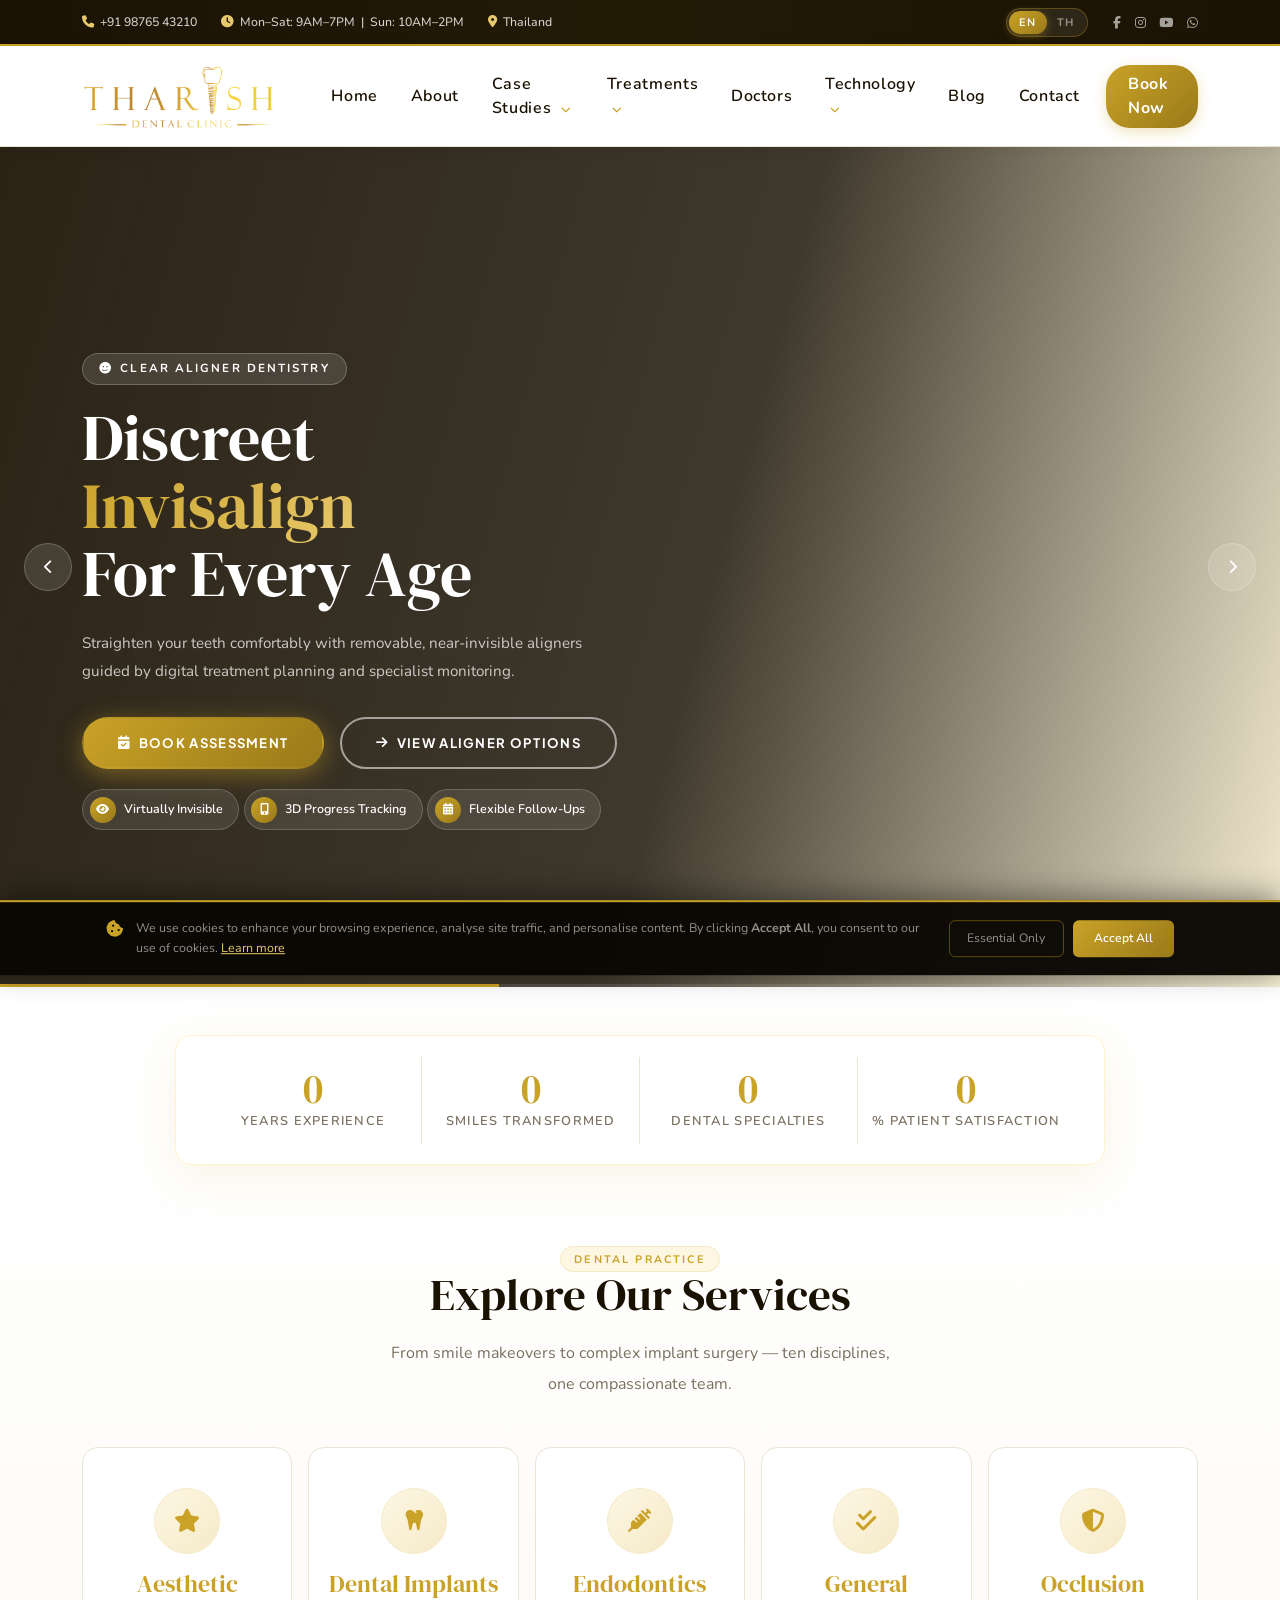
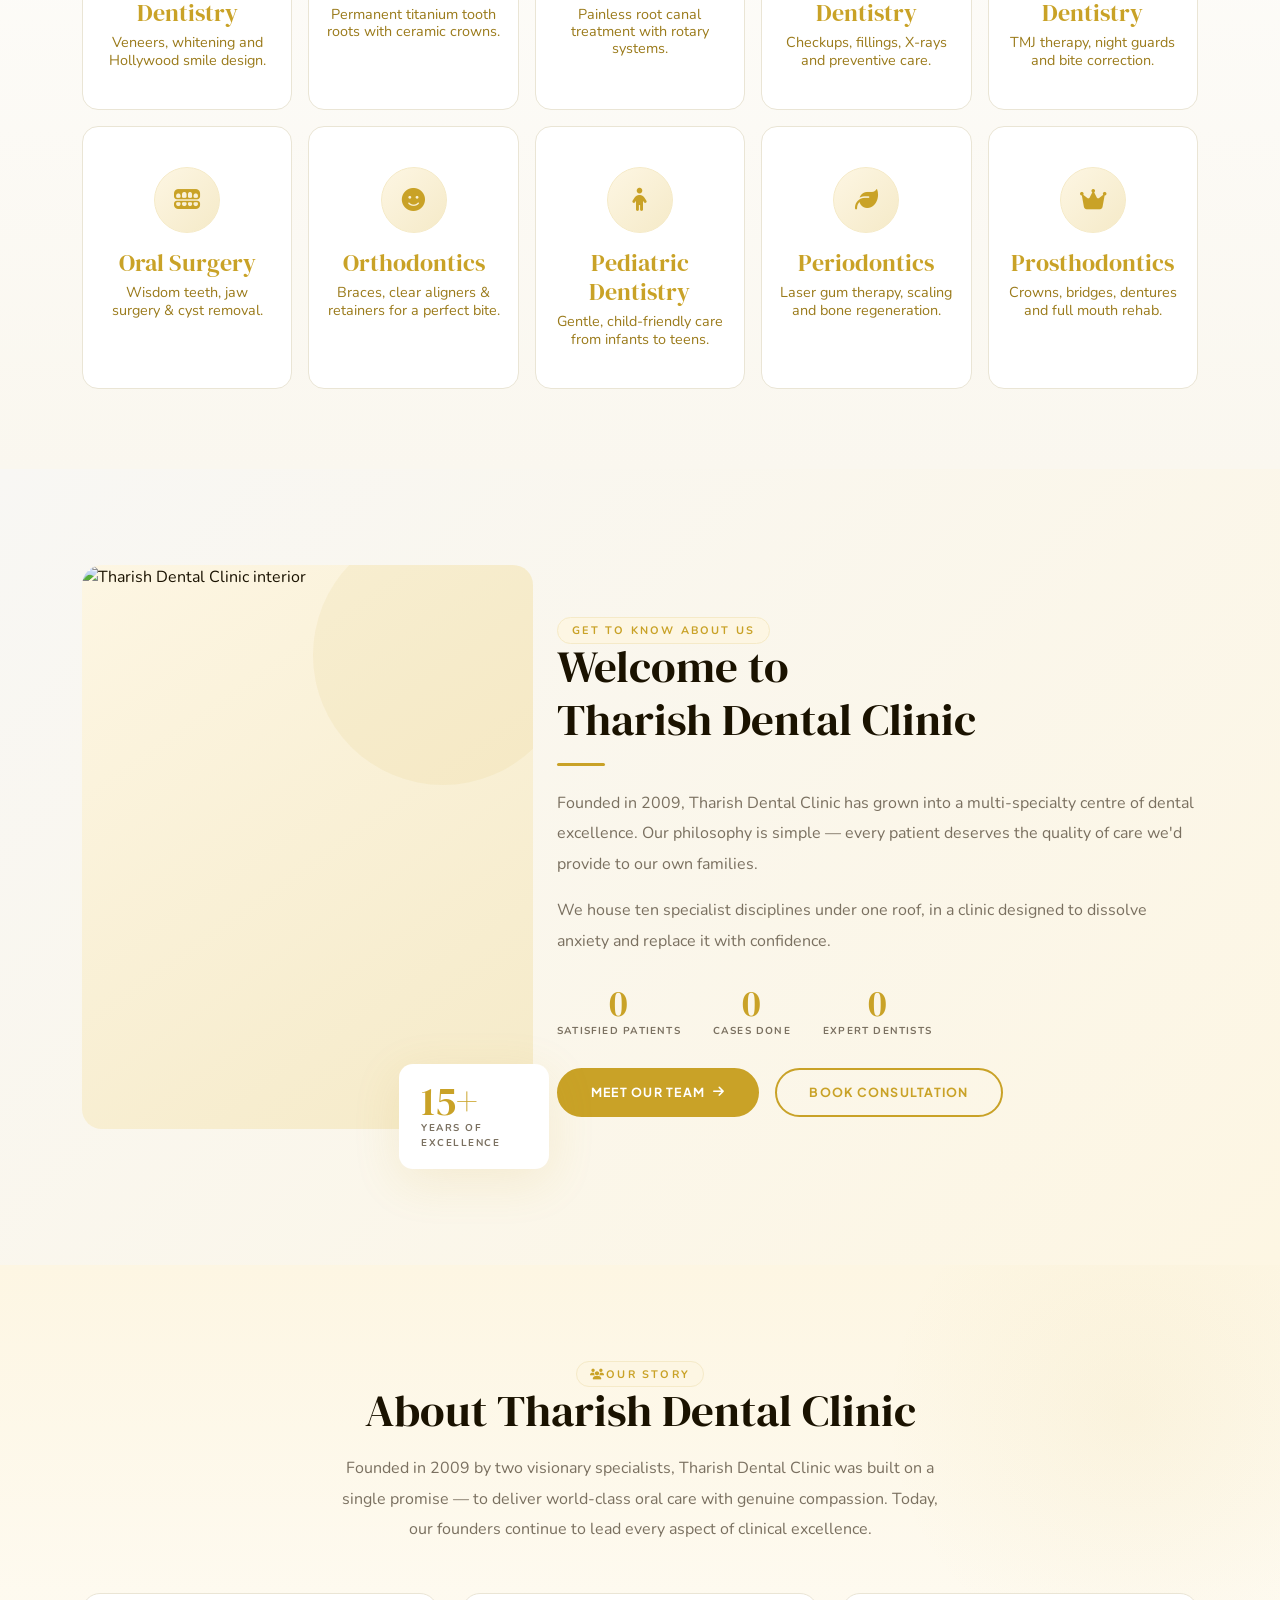
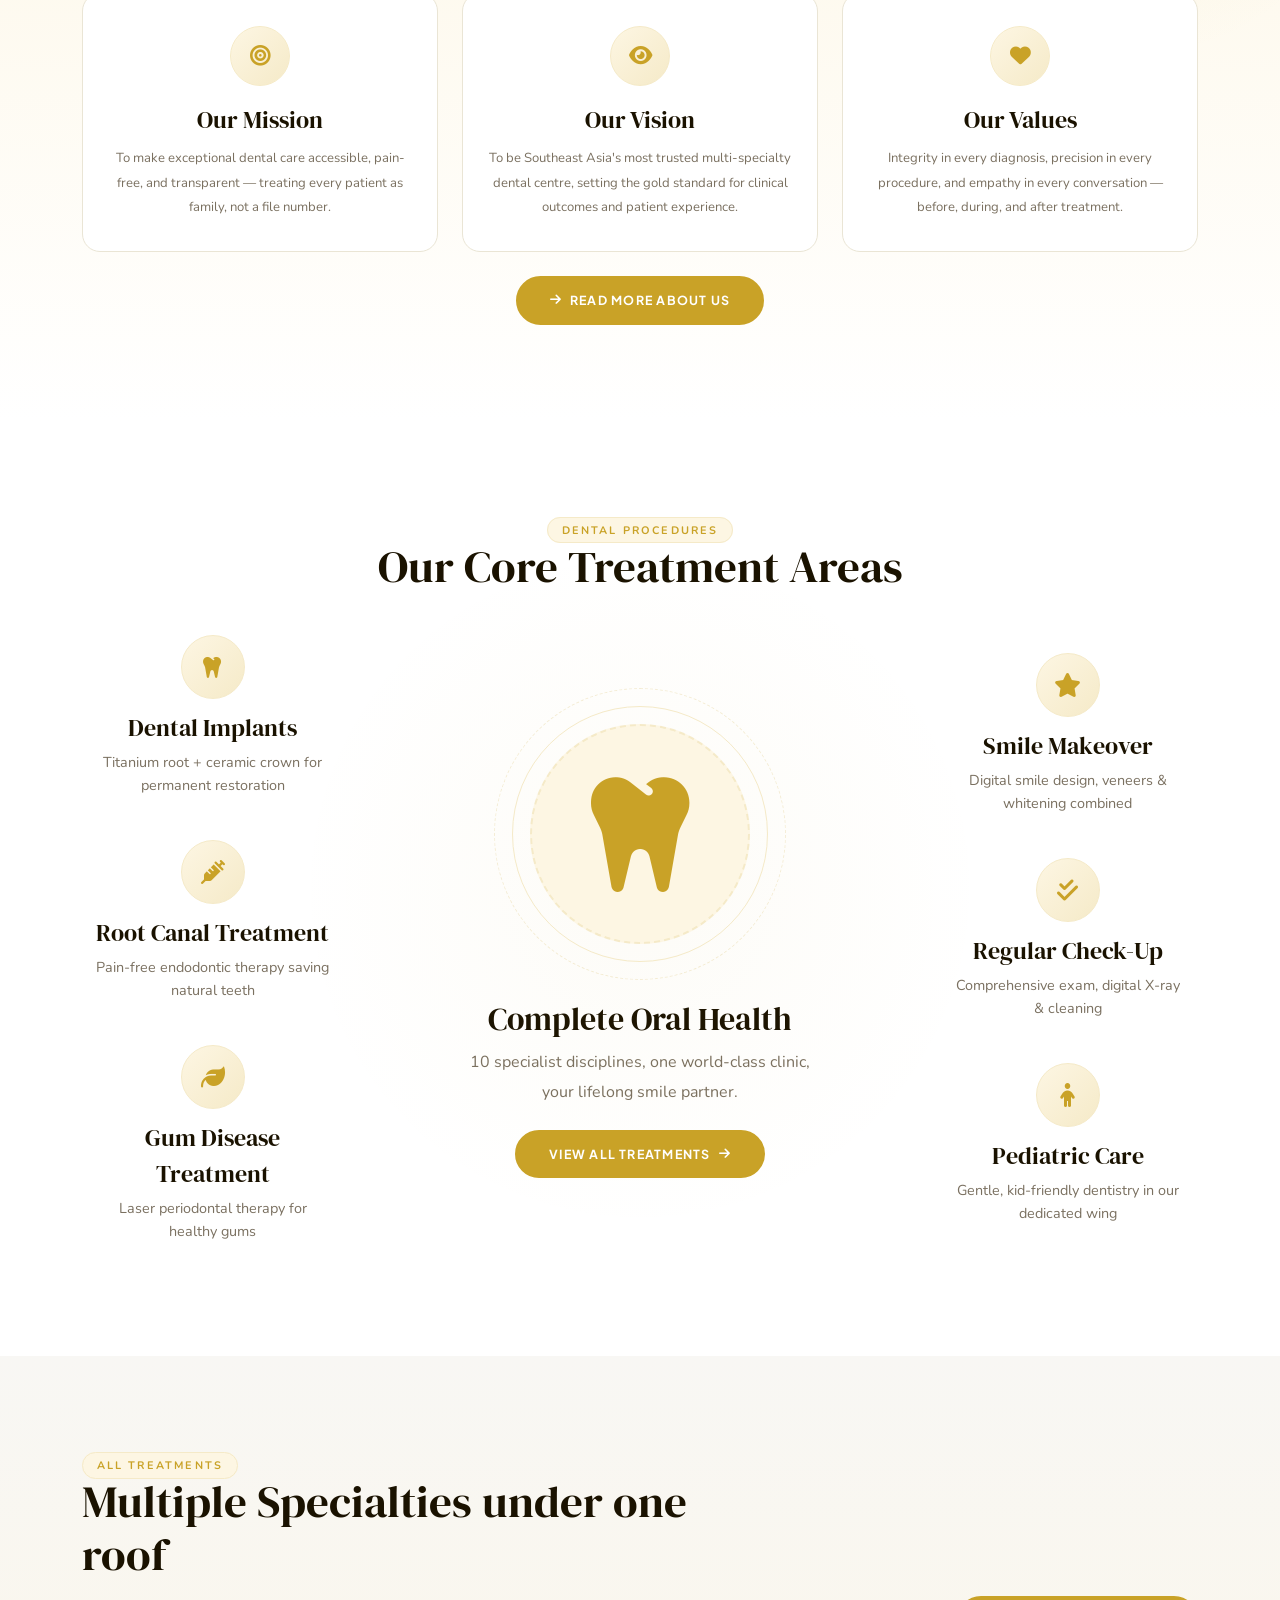
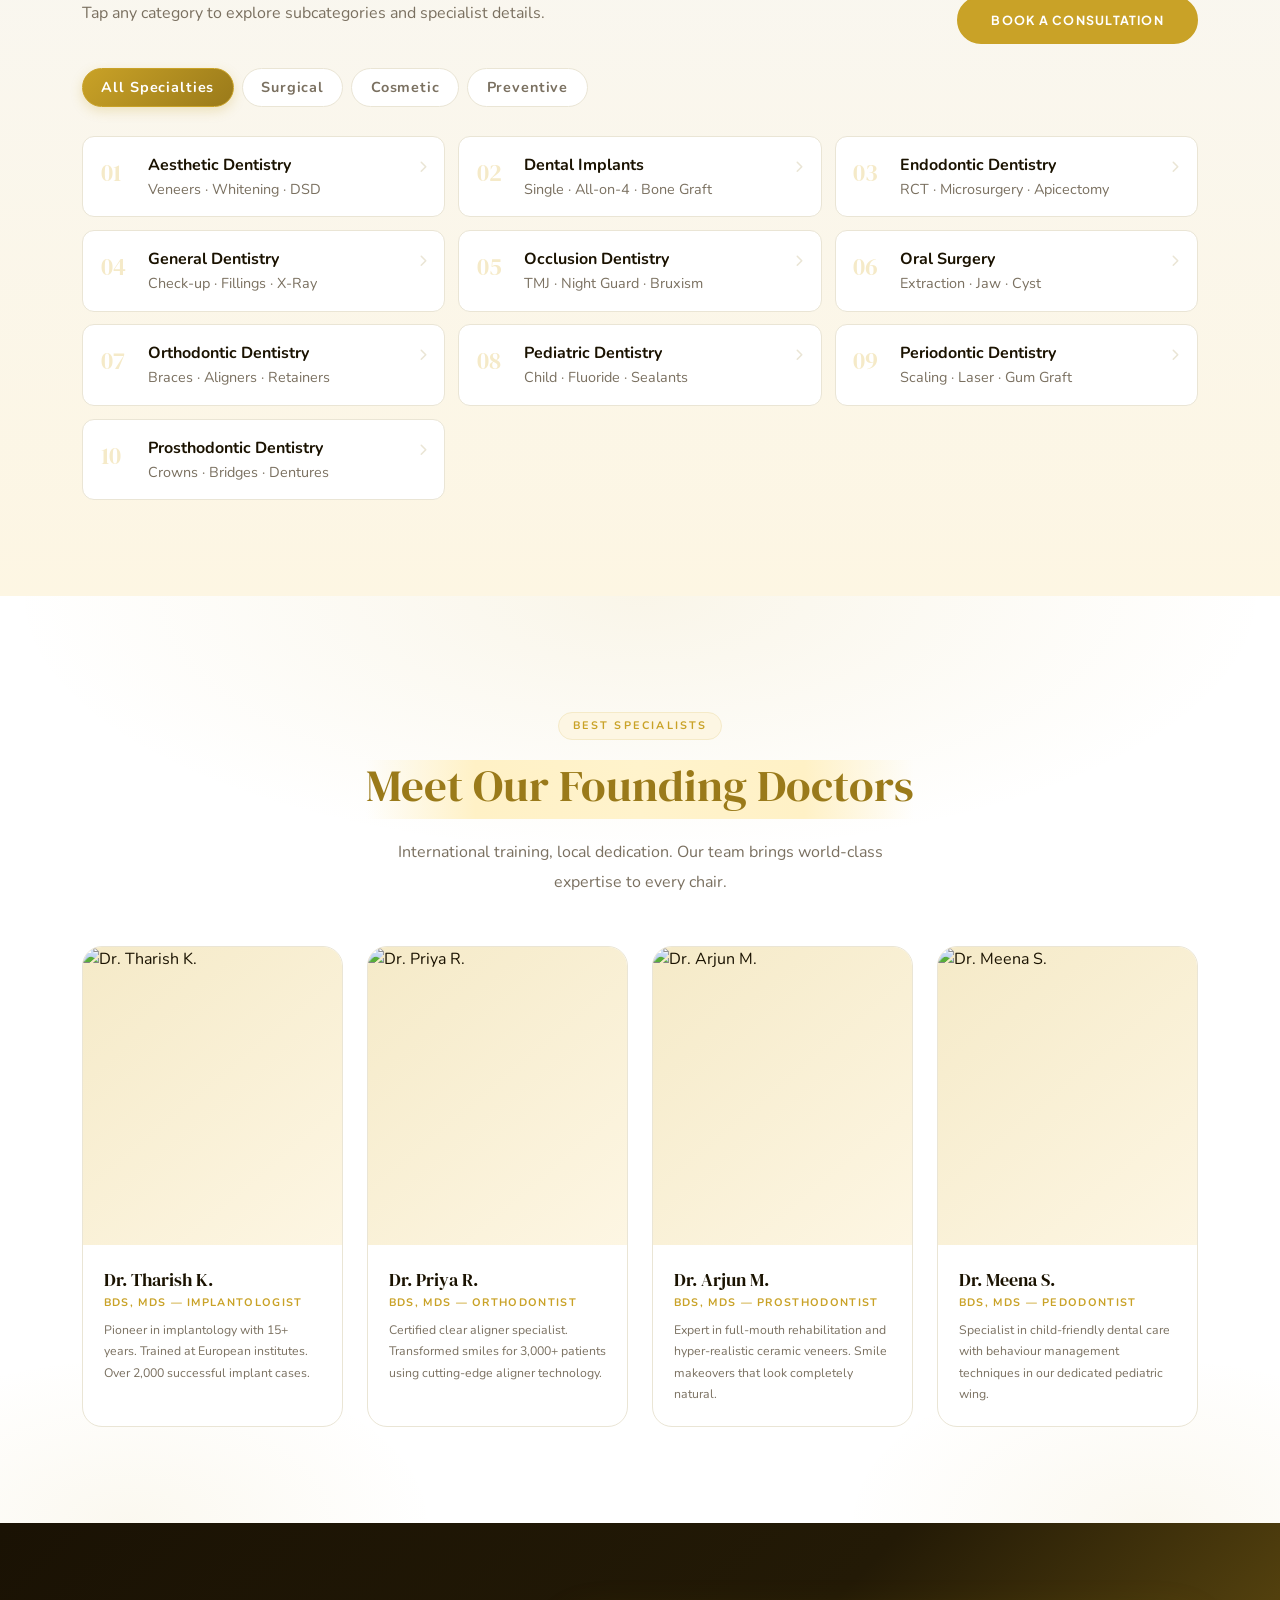
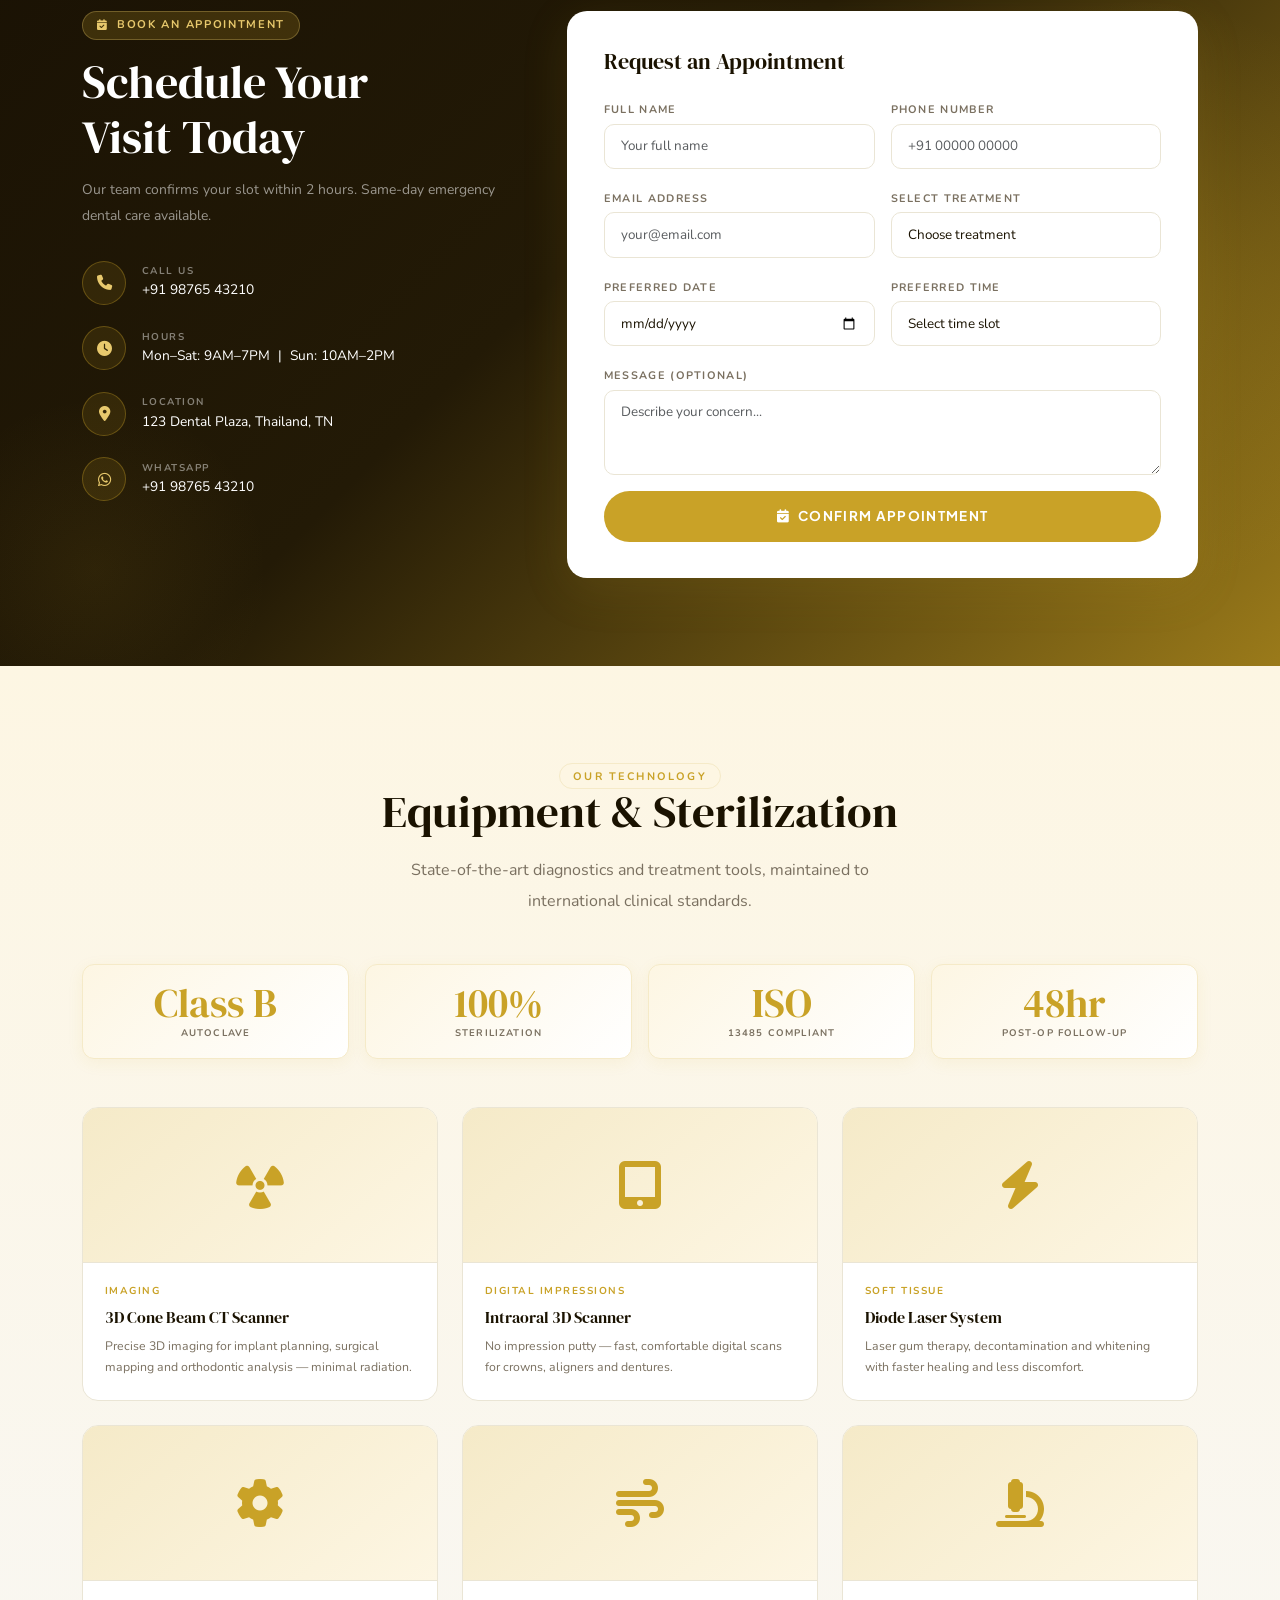
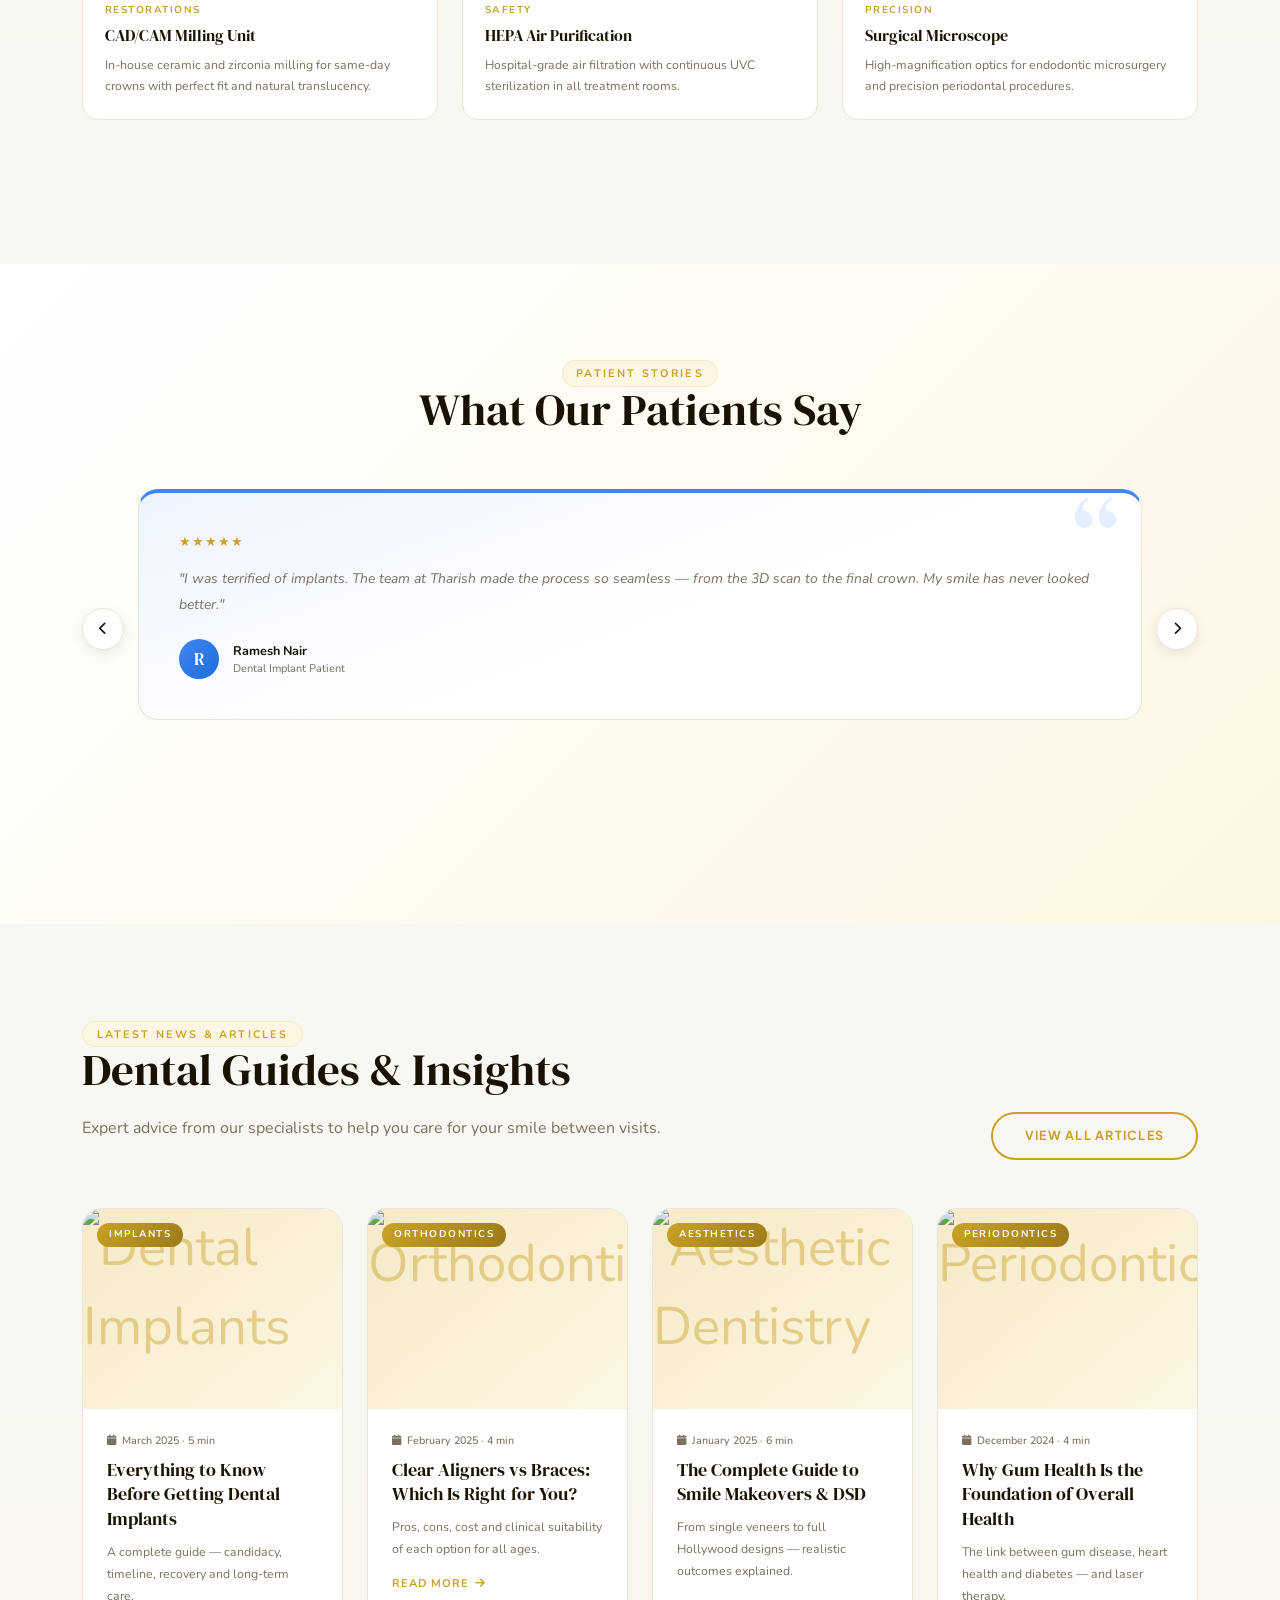
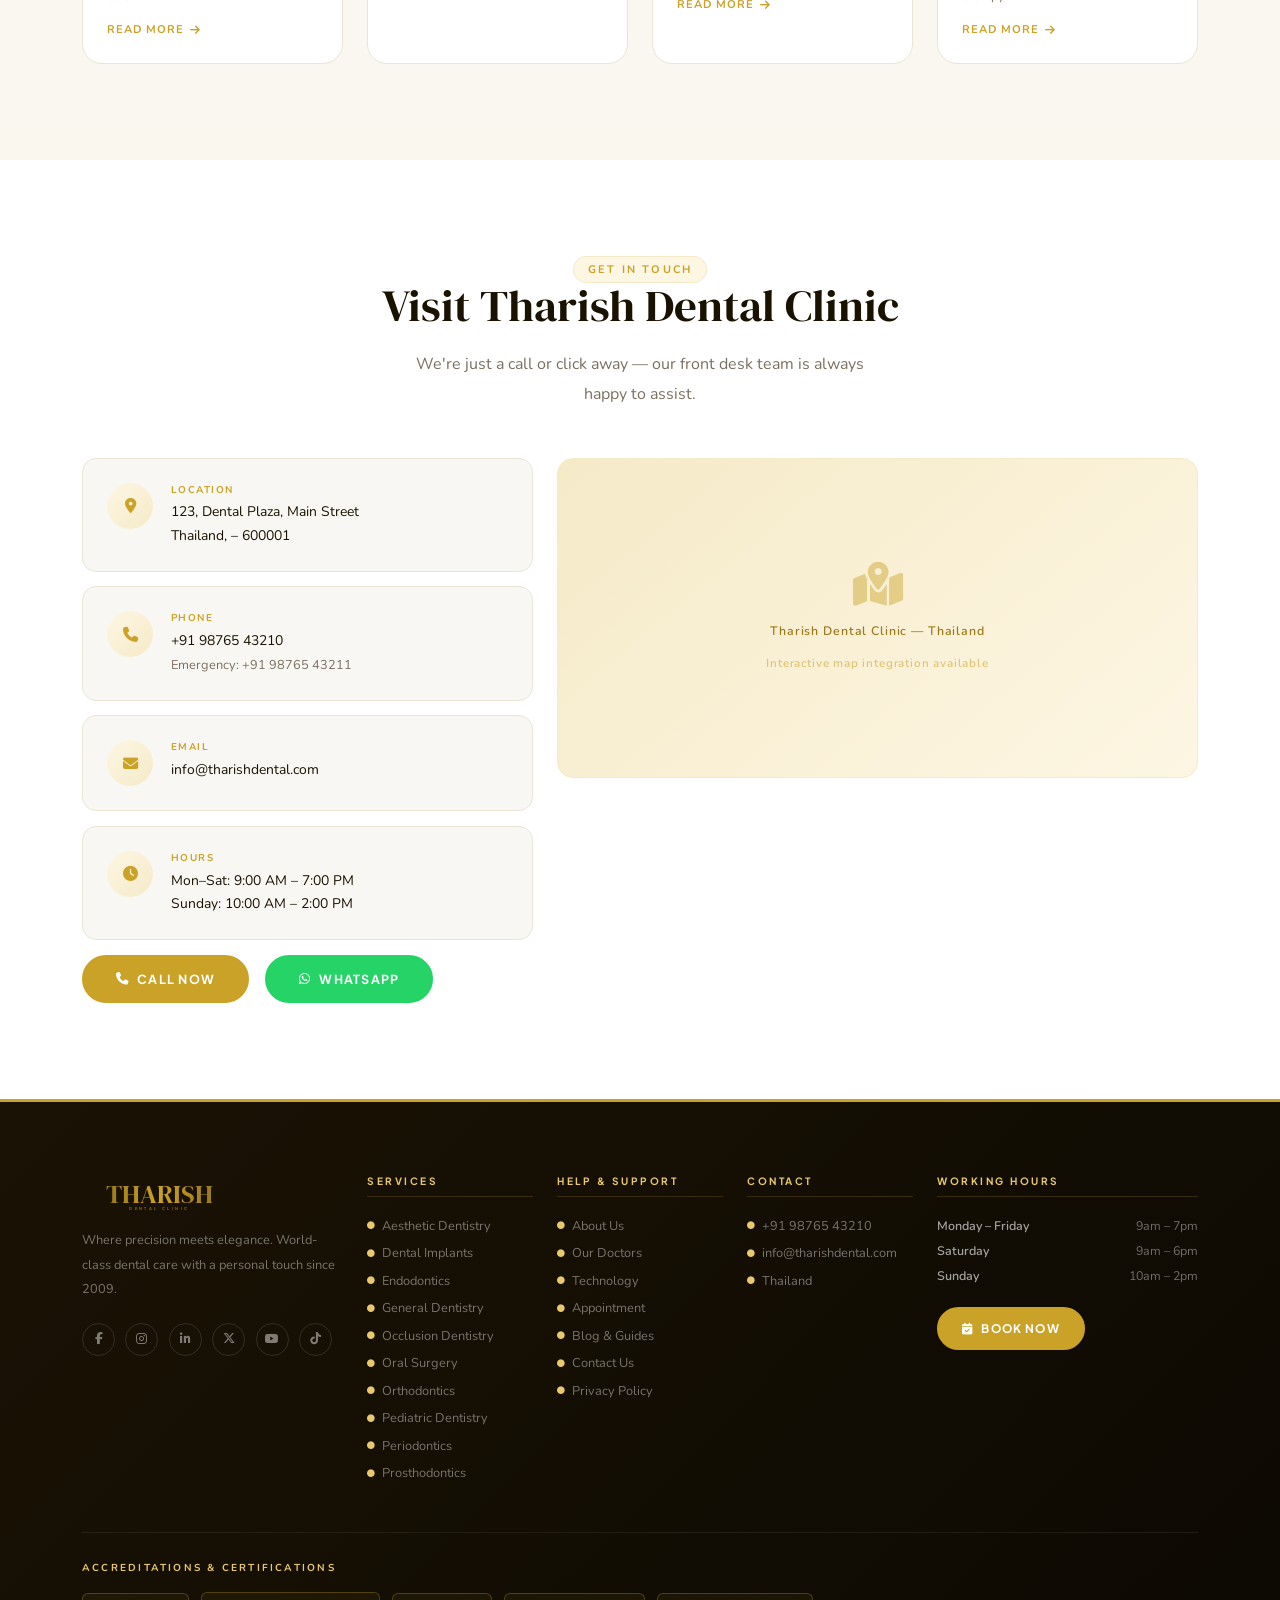
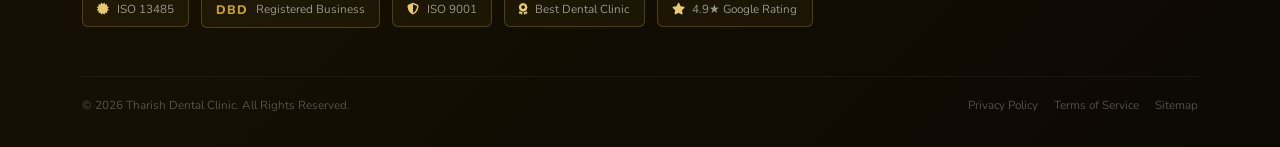
==== index.html @ aa4aab81 "New" ====
<!DOCTYPE html>
<html lang="en">

<head>
  <meta charset="UTF-8" />
  <meta name="viewport" content="width=device-width,initial-scale=1" />
  <!-- <script src="assets/protect.js"></script> -->
  <title>Tharish Dental Clinic — Premium Dental Care</title>
  <link rel="shortcut icon" href="assets/images/favicon.svg" type="image/x-icon">
  <link href="https://cdnjs.cloudflare.com/ajax/libs/bootstrap/5.3.2/css/bootstrap.min.css" rel="stylesheet" />
  <link href="https://cdnjs.cloudflare.com/ajax/libs/font-awesome/6.5.0/css/all.min.css" rel="stylesheet" />
  <link
    href="https://fonts.googleapis.com/css2?family=DM+Serif+Display:ital@0;1&family=Plus+Jakarta+Sans:wght@300;400;500;600;700;800&display=swap"
    rel="stylesheet" />
  <link href="https://cdn.jsdelivr.net/npm/swiper@11/swiper-bundle.min.css" rel="stylesheet" />
  <link rel="stylesheet" href="assets/style.css" />
</head>

<body>

  <!-- TOP BAR -->
  <div id="topbar">
    <div class="container">
      <div class="d-flex justify-content-between align-items-center">
        <div class="d-flex gap-4 flex-wrap">
          <span class="info"><i class="fas fa-phone"></i>+91 98765 43210</span>
          <span class="info d-none d-md-flex"><i class="fas fa-clock"></i>Mon–Sat: 9AM–7PM &nbsp;|&nbsp; Sun:
            10AM–2PM</span>
          <span class="info d-none d-lg-flex"><i class="fas fa-map-marker-alt"></i>Thailand</span>
        </div>
        <div class="d-flex align-items-center gap-3">
          <div class="lang-toggle" id="langToggle" role="group" aria-label="Language">
            <button class="lang-btn active" data-lang="en">EN</button>
            <button class="lang-btn" data-lang="th">TH</button>
          </div>
          <div class="socials">
            <a href="#"><i class="fab fa-facebook-f"></i></a>
            <a href="#"><i class="fab fa-instagram"></i></a>
            <a href="#"><i class="fab fa-youtube"></i></a>
            <a href="#"><i class="fab fa-whatsapp"></i></a>
          </div>
        </div>
      </div>
    </div>
  </div>

  <!-- NAVBAR -->
  <nav class="navbar navbar-expand-lg" id="mainNav">
    <div class="container">
      <a class="navbar-brand" href="index.html">
        <img src="assets/images/logo.png" alt="Tharish Dental Clinic Logo" height="42" />
      </a>
      <button class="navbar-toggler" type="button" data-bs-toggle="collapse" data-bs-target="#navM"><span
          class="navbar-toggler-icon"></span></button>
      <div class="collapse navbar-collapse justify-content-end" id="navM">
        <ul class="navbar-nav align-items-center gap-1 ms-4">
          <li class="nav-item"><a class="nav-link" href="index.html">Home</a></li>
          <li class="nav-item"><a class="nav-link" href="about.html">About</a></li>
          <!-- CASE STUDIES DROPDOWN -->
          <li class="nav-item dropdown">
            <a class="nav-link" href="#" id="caseDrop" role="button" data-bs-toggle="dropdown" aria-expanded="false">
              Case Studies <i class="fas fa-chevron-down treat-arrow"></i>
            </a>
            <ul class="dropdown-menu treat-drop shadow" aria-labelledby="caseDrop">
              <li><a class="dropdown-item" href="case-studies.html"><i class="fas fa-tooth"></i>Implant Cases</a></li>
              <li><a class="dropdown-item" href="case-studies.html"><i class="fas fa-smile"></i>Orthodontic Cases</a>
              </li>
              <li><a class="dropdown-item" href="case-studies.html"><i class="fas fa-star"></i>Aesthetic Cases</a></li>
              <li><a class="dropdown-item" href="case-studies.html"><i class="fas fa-crown"></i>Full Mouth Rehab</a>
              </li>
              <li><a class="dropdown-item" href="case-studies.html"><i class="fas fa-child"></i>Pediatric Cases</a></li>
            </ul>
          </li>

          <!-- TREATMENTS DROPDOWN -->
          <li class="nav-item dropdown">
            <a class="nav-link" href="#" id="treatDrop" role="button" data-bs-toggle="dropdown" data-bs-auto-close="outside" aria-expanded="false">
              Treatments <i class="fas fa-chevron-down treat-arrow"></i>
            </a>
            <ul class="dropdown-menu treat-drop shadow" aria-labelledby="treatDrop">
              <li class="treat-has-sub">
                <a class="dropdown-item" href="#treatments"><i class="fas fa-star"></i>Aesthetic Dentistry<i
                    class="fas fa-chevron-right treat-sub-arrow"></i></a>
                <ul class="treat-submenu">
                  <li><a class="dropdown-item" href="#treatments">Teeth Whitening</a></li>
                  <li><a class="dropdown-item" href="#treatments">Porcelain Veneers</a></li>
                  <li><a class="dropdown-item" href="#treatments">Dental Bonding</a></li>
                  <li><a class="dropdown-item" href="#treatments">Smile Makeover</a></li>
                </ul>
              </li>
              <li class="treat-has-sub">
                <a class="dropdown-item" href="dental-implants.html"><i class="fas fa-tooth"></i>Dental Implants<i
                    class="fas fa-chevron-right treat-sub-arrow"></i></a>
                <ul class="treat-submenu">
                  <li><a class="dropdown-item" href="dental-implants.html?tab=single">Single Implants</a></li>
                  <li><a class="dropdown-item" href="dental-implants.html?tab=multiple">Multiple Implants</a></li>
                  <li><a class="dropdown-item" href="dental-implants.html?tab=allon4">All-on-4 Implants</a></li>
                  <li><a class="dropdown-item" href="dental-implants.html?tab=mini">Mini Implants</a></li>
                </ul>
              </li>
              <li class="treat-has-sub">
                <a class="dropdown-item" href="#treatments"><i class="fas fa-syringe"></i>Endodontic Dentistry<i
                    class="fas fa-chevron-right treat-sub-arrow"></i></a>
                <ul class="treat-submenu">
                  <li><a class="dropdown-item" href="#treatments">Root Canal Treatment</a></li>
                  <li><a class="dropdown-item" href="#treatments">Retreatment</a></li>
                  <li><a class="dropdown-item" href="#treatments">Pulp Capping</a></li>
                  <li><a class="dropdown-item" href="#treatments">Apicoectomy</a></li>
                </ul>
              </li>
              <li class="treat-has-sub">
                <a class="dropdown-item" href="#treatments"><i class="fas fa-check-double"></i>General Dentistry<i
                    class="fas fa-chevron-right treat-sub-arrow"></i></a>
                <ul class="treat-submenu">
                  <li><a class="dropdown-item" href="#treatments">Cleaning &amp; Scaling</a></li>
                  <li><a class="dropdown-item" href="#treatments">Dental Fillings</a></li>
                  <li><a class="dropdown-item" href="#treatments">X-Rays &amp; Diagnosis</a></li>
                  <li><a class="dropdown-item" href="#treatments">Preventive Care</a></li>
                </ul>
              </li>
              <li class="treat-has-sub">
                <a class="dropdown-item" href="#treatments"><i class="fas fa-shield-alt"></i>Occlusion Dentistry<i
                    class="fas fa-chevron-right treat-sub-arrow"></i></a>
                <ul class="treat-submenu">
                  <li><a class="dropdown-item" href="#treatments">Bite Correction</a></li>
                  <li><a class="dropdown-item" href="#treatments">Night Guards</a></li>
                  <li><a class="dropdown-item" href="#treatments">TMJ Treatment</a></li>
                  <li><a class="dropdown-item" href="#treatments">Occlusal Splints</a></li>
                </ul>
              </li>
              <li class="treat-has-sub">
                <a class="dropdown-item" href="#treatments"><i class="fas fa-teeth-open"></i>Oral Surgery<i
                    class="fas fa-chevron-right treat-sub-arrow"></i></a>
                <ul class="treat-submenu">
                  <li><a class="dropdown-item" href="#treatments">Tooth Extraction</a></li>
                  <li><a class="dropdown-item" href="#treatments">Wisdom Teeth Removal</a></li>
                  <li><a class="dropdown-item" href="#treatments">Bone Grafting</a></li>
                  <li><a class="dropdown-item" href="#treatments">Jaw Surgery</a></li>
                </ul>
              </li>
              <li class="treat-has-sub">
                <a class="dropdown-item" href="#treatments"><i class="fas fa-smile"></i>Orthodontic Dentistry<i
                    class="fas fa-chevron-right treat-sub-arrow"></i></a>
                <ul class="treat-submenu">
                  <li><a class="dropdown-item" href="#treatments">Metal Braces</a></li>
                  <li><a class="dropdown-item" href="#treatments">Clear Aligners</a></li>
                  <li><a class="dropdown-item" href="#treatments">Lingual Braces</a></li>
                  <li><a class="dropdown-item" href="#treatments">Retainers</a></li>
                </ul>
              </li>
              <li class="treat-has-sub">
                <a class="dropdown-item" href="#treatments"><i class="fas fa-child"></i>Pediatric Dentistry<i
                    class="fas fa-chevron-right treat-sub-arrow"></i></a>
                <ul class="treat-submenu">
                  <li><a class="dropdown-item" href="#treatments">Baby Teeth Care</a></li>
                  <li><a class="dropdown-item" href="#treatments">Fluoride Treatment</a></li>
                  <li><a class="dropdown-item" href="#treatments">Dental Sealants</a></li>
                  <li><a class="dropdown-item" href="#treatments">Space Maintainers</a></li>
                </ul>
              </li>
              <li class="treat-has-sub">
                <a class="dropdown-item" href="#treatments"><i class="fas fa-leaf"></i>Periodontic Dentistry<i
                    class="fas fa-chevron-right treat-sub-arrow"></i></a>
                <ul class="treat-submenu">
                  <li><a class="dropdown-item" href="#treatments">Gum Disease Treatment</a></li>
                  <li><a class="dropdown-item" href="#treatments">Scaling &amp; Root Planing</a></li>
                  <li><a class="dropdown-item" href="#treatments">Gum Surgery</a></li>
                  <li><a class="dropdown-item" href="#treatments">Bone Grafting</a></li>
                </ul>
              </li>
              <li class="treat-has-sub">
                <a class="dropdown-item" href="#treatments"><i class="fas fa-crown"></i>Prosthodontic Dentistry<i
                    class="fas fa-chevron-right treat-sub-arrow"></i></a>
                <ul class="treat-submenu">
                  <li><a class="dropdown-item" href="#treatments">Dental Crowns</a></li>
                  <li><a class="dropdown-item" href="#treatments">Bridges</a></li>
                  <li><a class="dropdown-item" href="#treatments">Dentures</a></li>
                  <li><a class="dropdown-item" href="#treatments">Inlays &amp; Onlays</a></li>
                </ul>
              </li>
            </ul>
          </li>

          <li class="nav-item"><a class="nav-link" href="team.html">Doctors</a></li>
          <!-- TECHNOLOGY DROPDOWN -->
          <li class="nav-item dropdown">
            <a class="nav-link" href="#" id="techDrop" role="button" data-bs-toggle="dropdown" aria-expanded="false">
              Technology <i class="fas fa-chevron-down treat-arrow"></i>
            </a>
            <ul class="dropdown-menu treat-drop shadow" aria-labelledby="techDrop">
              <li><a class="dropdown-item" href="sterilization.html"><i class="fas fa-shield-virus"></i>Sterilization
                  &amp; Quality</a></li>
              <li><a class="dropdown-item" href="equipment-showroom.html"><i class="fas fa-microscope"></i>Equipment
                  Showroom</a></li>
              <li><a class="dropdown-item" href="complication-policy.html"><i class="fas fa-handshake"></i>Complication
                  Policy</a></li>
            </ul>
          </li>
          <li class="nav-item"><a class="nav-link" href="blog.html">Blog</a></li>
          <li class="nav-item"><a class="nav-link" href="contact.html">Contact</a></li>
          <li class="nav-item ms-2"><a class="nav-link nav-cta" href="#appointment">Book Now</a></li>
        </ul>
      </div>
    </div>
  </nav>

  <!-- ═══ HERO SLIDER ═══ -->
  <section id="hero">
    <div class="swiper hero-swiper" id="heroSlider">
      <div class="swiper-wrapper">

        <!-- SLIDE 1 -->
        <div class="swiper-slide hslide-1">
          <div class="hslide-bg"
            style="background-image:url('https://images.unsplash.com/photo-1588776814546-1ffcf47267a5?w=1600&q=80&auto=format&fit=crop')">
          </div>
          <div class="hslide-overlay"></div>
          <div class="container hslide-inner">
            <div class="row align-items-center min-vh-slide">
              <div class="col-lg-7">
                <div class="hslide-content">
                  <span class="hero-etag"><i class="fas fa-tooth"></i>Advanced Implantology</span>
                  <h1 class="hero-title">Permanent<br><span>Implants</span><br>You Can Trust</h1>
                  <p class="hero-sub">Our implantologists hold international certifications with over 2,000 successful
                    cases. Experience the confidence of a complete, natural smile.</p>
                  <div class="d-flex gap-3 flex-wrap mb-3">
                    <a href="#appointment" class="btn-hero-primary"><i class="fas fa-calendar-check"></i>Book
                      Consultation</a>
                    <a href="dental-implants.html" class="btn-hero-ghost"><i class="fas fa-tooth"></i>Explore
                      Implants</a>
                  </div>
                  <div class="d-flex flex-wrap">
                    <span class="hero-pill"><span class="dot"><i class="fas fa-award"></i></span>2,000+ Cases</span>
                    <span class="hero-pill"><span class="dot"><i class="fas fa-check-circle"></i></span>98% Success
                      Rate</span>
                    <span class="hero-pill"><span class="dot"><i class="fas fa-clock"></i></span>Same-Day Loading</span>
                  </div>
                </div>
              </div>
            </div>
          </div>
        </div>

        <!-- SLIDE 2 -->
        <div class="swiper-slide hslide-2">
          <div class="hslide-bg"
            style="background-image:url('https://images.unsplash.com/photo-1579684385127-1ef15d508118?w=1600&q=80&auto=format&fit=crop')">
          </div>
          <div class="hslide-overlay"></div>
          <div class="container hslide-inner">
            <div class="row align-items-center min-vh-slide">
              <div class="col-lg-7">
                <div class="hslide-content">
                  <span class="hero-etag"><i class="fas fa-smile"></i>Clear Aligner Dentistry</span>
                  <h1 class="hero-title">Discreet<br><span>Invisalign</span><br>For Every Age</h1>
                  <p class="hero-sub">Straighten your teeth comfortably with removable, near-invisible aligners guided
                    by digital treatment planning and specialist monitoring.</p>
                  <div class="d-flex gap-3 flex-wrap mb-3">
                    <a href="#appointment" class="btn-hero-primary"><i class="fas fa-calendar-check"></i>Book
                      Assessment</a>
                    <a href="#treatments" class="btn-hero-ghost"><i class="fas fa-arrow-right"></i>View Aligner
                      Options</a>
                  </div>
                  <div class="d-flex flex-wrap">
                    <span class="hero-pill"><span class="dot"><i class="fas fa-eye"></i></span>Virtually Invisible</span>
                    <span class="hero-pill"><span class="dot"><i class="fas fa-mobile-alt"></i></span>3D Progress
                      Tracking</span>
                    <span class="hero-pill"><span class="dot"><i class="fas fa-calendar-alt"></i></span>Flexible
                      Follow-Ups</span>
                  </div>
                </div>
              </div>
            </div>
          </div>
        </div>

        <!-- SLIDE 3 -->
        <div class="swiper-slide hslide-3">
          <div class="hslide-bg"
            style="background-image:url('https://images.unsplash.com/photo-1598256989800-fe5f95da9787?w=1600&q=80&auto=format&fit=crop')">
          </div>
          <div class="hslide-overlay"></div>
          <div class="container hslide-inner">
            <div class="row align-items-center min-vh-slide">
              <div class="col-lg-7">
                <div class="hslide-content">
                  <span class="hero-etag"><i class="fas fa-star"></i>Aesthetic Dentistry</span>
                  <h1 class="hero-title">Natural<br><span>Ceramic Veneer</span><br>Smile Design</h1>
                  <p class="hero-sub">Ultra-thin ceramic veneers are designed to match your face and bite, creating a
                    bright, balanced smile that still looks naturally yours.</p>
                  <div class="d-flex gap-3 flex-wrap mb-3">
                    <a href="#appointment" class="btn-hero-primary"><i class="fas fa-calendar-check"></i>Book Smile
                      Design</a>
                    <a href="#treatments" class="btn-hero-ghost"><i class="fas fa-arrow-right"></i>Explore
                      Veneers</a>
                  </div>
                  <div class="d-flex flex-wrap">
                    <span class="hero-pill"><span class="dot"><i class="fas fa-palette"></i></span>Digital Preview</span>
                    <span class="hero-pill"><span class="dot"><i class="fas fa-gem"></i></span>Premium Ceramic</span>
                    <span class="hero-pill"><span class="dot"><i class="fas fa-smile"></i></span>Customized Shape</span>
                  </div>
                </div>
              </div>
            </div>
          </div>
        </div>

        <!-- SLIDE 4 -->
        <div class="swiper-slide hslide-4">
          <div class="hslide-bg"
            style="background-image:url('https://images.unsplash.com/photo-1584515933487-779824d29309?w=1600&q=80&auto=format&fit=crop')">
          </div>
          <div class="hslide-overlay"></div>
          <div class="container hslide-inner">
            <div class="row align-items-center min-vh-slide">
              <div class="col-lg-7">
                <div class="hslide-content">
                  <span class="hero-etag"><i class="fas fa-child"></i>Kid-Friendly Dentistry</span>
                  <h1 class="hero-title">Gentle<br><span>Pediatric</span><br>Dentistry Care</h1>
                  <p class="hero-sub">From first checkups to preventive care, our pediatric team creates a calm,
                    positive experience that helps children build lifelong oral health habits.</p>
                  <div class="d-flex gap-3 flex-wrap mb-3">
                    <a href="#appointment" class="btn-hero-primary"><i class="fas fa-calendar-check"></i>Book Child
                      Visit</a>
                    <a href="#treatments" class="btn-hero-ghost"><i class="fas fa-arrow-right"></i>See Pediatric
                      Services</a>
                  </div>
                  <div class="d-flex flex-wrap">
                    <span class="hero-pill"><span class="dot"><i class="fas fa-heart"></i></span>Comfort-First Care</span>
                    <span class="hero-pill"><span class="dot"><i class="fas fa-shield-alt"></i></span>Preventive Focus</span>
                    <span class="hero-pill"><span class="dot"><i class="fas fa-smile-beam"></i></span>Friendly Team</span>
                  </div>
                </div>
              </div>
            </div>
          </div>
        </div>

      </div><!-- /swiper-wrapper -->

      <!-- Navigation -->
      <button class="hslide-arrow hslide-prev" id="hsPrev" aria-label="Previous slide"><i
          class="fas fa-chevron-left"></i></button>
      <button class="hslide-arrow hslide-next" id="hsNext" aria-label="Next slide"><i
          class="fas fa-chevron-right"></i></button>

      <!-- Pagination -->
      <div class="hslide-dots" id="hsDotsCont"></div>

      <!-- Progress bar -->
      <div class="hslide-progress">
        <div class="hslide-progress-bar" id="hsProgressBar"></div>
      </div>
    </div>

    <!-- STAT BAR -->
    <div class="container" style="position:relative;z-index:99">
      <div class="col-xl-10 mx-auto mt-5">
        <div class="stat-bar rv">
          <div class="st">
            <div class="st-num" data-count="15">0</div>
            <div class="st-lbl">Years Experience</div>
          </div>
          <div class="st">
            <div class="st-num" data-count="8000">0</div>
            <div class="st-lbl">Smiles Transformed</div>
          </div>
          <div class="st">
            <div class="st-num" data-count="10">0</div>
            <div class="st-lbl">Dental Specialties</div>
          </div>
          <div class="st">
            <div class="st-num" data-count="99">0</div>
            <div class="st-lbl">% Patient Satisfaction</div>
          </div>
        </div>
      </div>
    </div>
  </section>

  <!-- ═══ SERVICES ═══ -->
  <section id="services">
    <div class="container">
      <div class="text-center mb-5 rv">
        <span class="tag">Dental Practice</span>
        <h2 class="section-title">Explore Our Services</h2>
        <p class="lead-text mx-auto" style="max-width:510px">From smile makeovers to complex implant surgery — ten
          disciplines, one compassionate team.</p>
      </div>
      <div class="row g-3 services-grid">
        <div class="col-6 col-md-3 col-lg-3 rv d1">
          <div class="svc">
            <div class="svc-ic"><i class="fas fa-star"></i></div>
            <div class="svc-ttl">Aesthetic Dentistry</div>
            <div class="svc-dsc">Veneers, whitening and Hollywood smile design.</div>
          </div>
        </div>
        <div class="col-6 col-md-3 col-lg-3 rv d2">
          <div class="svc">
            <div class="svc-ic"><i class="fas fa-tooth"></i></div>
            <div class="svc-ttl">Dental Implants</div>
            <div class="svc-dsc">Permanent titanium tooth roots with ceramic crowns.</div>
          </div>
        </div>
        <div class="col-6 col-md-3 col-lg-3 rv d3">
          <div class="svc">
            <div class="svc-ic"><i class="fas fa-syringe"></i></div>
            <div class="svc-ttl">Endodontics</div>
            <div class="svc-dsc">Painless root canal treatment with rotary systems.</div>
          </div>
        </div>
        <div class="col-6 col-md-3 col-lg-3 rv d4">
          <div class="svc">
            <div class="svc-ic"><i class="fas fa-check-double"></i></div>
            <div class="svc-ttl">General Dentistry</div>
            <div class="svc-dsc">Checkups, fillings, X-rays and preventive care.</div>
          </div>
        </div>
        <div class="col-6 col-md-3 col-lg-3 rv d1">
          <div class="svc">
            <div class="svc-ic"><i class="fas fa-shield-alt"></i></div>
            <div class="svc-ttl">Occlusion Dentistry</div>
            <div class="svc-dsc">TMJ therapy, night guards and bite correction.</div>
          </div>
        </div>
        <div class="col-6 col-md-3 col-lg-3 rv d2">
          <div class="svc">
            <div class="svc-ic"><i class="fas fa-teeth-open"></i></div>
            <div class="svc-ttl">Oral Surgery</div>
            <div class="svc-dsc">Wisdom teeth, jaw surgery &amp; cyst removal.</div>
          </div>
        </div>
        <div class="col-6 col-md-3 col-lg-3 rv d3">
          <div class="svc">
            <div class="svc-ic"><i class="fas fa-smile"></i></div>
            <div class="svc-ttl">Orthodontics</div>
            <div class="svc-dsc">Braces, clear aligners &amp; retainers for a perfect bite.</div>
          </div>
        </div>
        <div class="col-6 col-md-3 col-lg-3 rv d4">
          <div class="svc">
            <div class="svc-ic"><i class="fas fa-child"></i></div>
            <div class="svc-ttl">Pediatric Dentistry</div>
            <div class="svc-dsc">Gentle, child-friendly care from infants to teens.</div>
          </div>
        </div>
        <div class="col-6 col-md-3 col-lg-3 rv d1">
          <div class="svc">
            <div class="svc-ic"><i class="fas fa-leaf"></i></div>
            <div class="svc-ttl">Periodontics</div>
            <div class="svc-dsc">Laser gum therapy, scaling and bone regeneration.</div>
          </div>
        </div>
        <div class="col-6 col-md-3 col-lg-3 rv d2">
          <div class="svc">
            <div class="svc-ic"><i class="fas fa-crown"></i></div>
            <div class="svc-ttl">Prosthodontics</div>
            <div class="svc-dsc">Crowns, bridges, dentures and full mouth rehab.</div>
          </div>
        </div>
      </div>
    </div>
  </section>

  <!-- ═══ ABOUT ═══ -->
  <section id="about">
    <div class="container">
      <div class="row align-items-center">
        <div class="col-lg-5 col-md-10 rl">
          <div class="abt-img-wrap">
            <div class="abt-img-placeholder">
              <img src="https://images.unsplash.com/photo-1629909615184-74f495363b67?w=800&q=80&auto=format&fit=crop"
                alt="Tharish Dental Clinic interior" loading="lazy" />
            </div>
            <div class="abt-badge">
              <div class="abt-yr">15+</div>
              <div class="abt-yr-lbl">Years of<br>Excellence</div>
            </div>
          </div>
        </div>
        <div class="col-lg-7 rr">
          <span class="tag">Get To Know About Us</span>
          <h2 class="section-title">Welcome to<br>Tharish Dental Clinic</h2>
          <div class="divline"></div>
          <p class="lead-text mb-3">Founded in 2009, Tharish Dental Clinic has grown into a multi-specialty centre of
            dental excellence. Our philosophy is simple — every patient deserves the quality of care we'd provide to our
            own families.</p>
          <p class="lead-text mb-4">We house ten specialist disciplines under one roof, in a clinic designed to dissolve
            anxiety and replace it with confidence.</p>
          <div class="cnt-row">
            <div class="cnt-item">
              <div class="cnt-num" data-count="8000">0</div>
              <div class="cnt-lbl">Satisfied Patients</div>
            </div>
            <div class="cnt-item">
              <div class="cnt-num" data-count="3200">0</div>
              <div class="cnt-lbl">Cases Done</div>
            </div>
            <div class="cnt-item">
              <div class="cnt-num" data-count="12">0</div>
              <div class="cnt-lbl">Expert Dentists</div>
            </div>
          </div>
          <div class="d-flex gap-3 flex-wrap mt-2">
            <a href="#team" class="btn-gold">Meet Our Team <i class="fas fa-arrow-right"></i></a>
            <a href="#appointment" class="btn-outline">Book Consultation</a>
          </div>
        </div>
      </div>
    </div>
  </section>

  <!-- ═══ FOUNDERS / ABOUT US ═══ -->
  <section id="founders">
    <div class="container">

      <!-- Section Header -->
      <div class="text-center mb-5 rv">
        <span class="tag"><i class="fas fa-users"></i>Our Story</span>
        <h2 class="section-title">About Tharish Dental Clinic</h2>
        <p class="lead-text mx-auto" style="max-width:600px">Founded in 2009 by two visionary specialists, Tharish
          Dental Clinic was built on a single promise — to deliver world-class oral care with genuine compassion.
          Today, our founders continue to lead every aspect of clinical excellence.</p>
      </div>

      <!-- Mission & Vision row -->
      <div class="row g-4 mb-4">
        <div class="col-md-4 rv d1">
          <div class="fnd-pillar">
            <div class="fnd-pillar-ic"><i class="fas fa-bullseye"></i></div>
            <div class="fnd-pillar-ttl">Our Mission</div>
            <p class="fnd-pillar-txt">To make exceptional dental care accessible, pain-free, and transparent —
              treating every patient as family, not a file number.</p>
          </div>
        </div>
        <div class="col-md-4 rv d2">
          <div class="fnd-pillar">
            <div class="fnd-pillar-ic"><i class="fas fa-eye"></i></div>
            <div class="fnd-pillar-ttl">Our Vision</div>
            <p class="fnd-pillar-txt">To be Southeast Asia's most trusted multi-specialty dental centre, setting the
              gold standard for clinical outcomes and patient experience.</p>
          </div>
        </div>
        <div class="col-md-4 rv d3">
          <div class="fnd-pillar">
            <div class="fnd-pillar-ic"><i class="fas fa-heart"></i></div>
            <div class="fnd-pillar-ttl">Our Values</div>
            <p class="fnd-pillar-txt">Integrity in every diagnosis, precision in every procedure, and empathy in every
              conversation — before, during, and after treatment.</p>
          </div>
        </div>
      </div>

      <!-- Read More CTA -->
      <div class="text-center rv">
        <a href="about.html" class="btn-gold"><i class="fas fa-arrow-right"></i>Read More About Us</a>
      </div>

    </div>
  </section>

  <!-- ═══ PROCEDURES WHEEL ═══ -->
  <section id="procedures">
    <div class="container">
      <div class="text-center mb-4 rv"><span class="tag">Dental Procedures</span>
        <h2 class="section-title">Our Core Treatment Areas</h2>
      </div>
      <div class="row align-items-center g-4">
        <div class="col-lg-3 rl">
          <div class="proc-item">
            <div class="proc-ic"><i class="fas fa-tooth"></i></div>
            <div class="proc-ttl">Dental Implants</div>
            <div class="proc-sub">Titanium root + ceramic crown for permanent restoration</div>
          </div>
          <div class="proc-item mt-2">
            <div class="proc-ic"><i class="fas fa-syringe"></i></div>
            <div class="proc-ttl">Root Canal Treatment</div>
            <div class="proc-sub">Pain-free endodontic therapy saving natural teeth</div>
          </div>
          <div class="proc-item mt-2">
            <div class="proc-ic"><i class="fas fa-leaf"></i></div>
            <div class="proc-ttl">Gum Disease Treatment</div>
            <div class="proc-sub">Laser periodontal therapy for healthy gums</div>
          </div>
        </div>
        <div class="col-lg-6 rv">
          <div class="text-center" style="padding:3rem 0">
            <div class="proc-ring-wrap">
              <div class="proc-r1"></div>
              <div class="proc-r2"></div>
              <div class="proc-center-icon"><i class="fas fa-tooth"></i></div>
            </div>
            <h3 style="font-size:2rem;margin-top:2rem;margin-bottom:.5rem">Complete Oral Health</h3>
            <p class="lead-text" style="max-width:370px;margin:0 auto 1.4rem">10 specialist disciplines, one world-class
              clinic, your lifelong smile partner.</p>
            <a href="#treatments" class="btn-gold">View All Treatments <i class="fas fa-arrow-right"></i></a>
          </div>
        </div>
        <div class="col-lg-3 rr">
          <div class="proc-item">
            <div class="proc-ic"><i class="fas fa-star"></i></div>
            <div class="proc-ttl">Smile Makeover</div>
            <div class="proc-sub">Digital smile design, veneers &amp; whitening combined</div>
          </div>
          <div class="proc-item mt-2">
            <div class="proc-ic"><i class="fas fa-check-double"></i></div>
            <div class="proc-ttl">Regular Check-Up</div>
            <div class="proc-sub">Comprehensive exam, digital X-ray &amp; cleaning</div>
          </div>
          <div class="proc-item mt-2">
            <div class="proc-ic"><i class="fas fa-child"></i></div>
            <div class="proc-ttl">Pediatric Care</div>
            <div class="proc-sub">Gentle, kid-friendly dentistry in our dedicated wing</div>
          </div>
        </div>
      </div>
    </div>
  </section>

  <!-- ═══ TREATMENTS LIST ═══ -->
  <section id="treatments">
    <div class="container">
      <div class="row align-items-end mb-4 rv">
        <div class="col-lg-7">
          <span class="tag">All Treatments</span>
          <h2 class="section-title">Multiple Specialties under one roof</h2>
          <p class="lead-text">Tap any category to explore subcategories and specialist details.</p>
        </div>
        <div class="col-lg-5 text-lg-end mt-3 mt-lg-0"><a href="#appointment" class="btn-gold">Book a Consultation</a>
        </div>
      </div>
      <div class="d-flex flex-wrap gap-2 mb-3 rv">
        <button class="t-tab active" data-tab="all">All Specialties</button>
        <button class="t-tab" data-tab="surgical">Surgical</button>
        <button class="t-tab" data-tab="cosmetic">Cosmetic</button>
        <button class="t-tab" data-tab="preventive">Preventive</button>
      </div>
      <div id="t-grid" class="t-grid">
        <div class="t-item rv d1" data-cat="cosmetic">
          <div class="t-num">01</div>
          <div>
            <div class="t-name">Aesthetic Dentistry</div>
            <div class="t-sub">Veneers · Whitening · DSD</div>
          </div><i class="fas fa-chevron-right t-arr"></i>
        </div>
        <div class="t-item rv d2" data-cat="surgical cosmetic">
          <div class="t-num">02</div>
          <div>
            <div class="t-name">Dental Implants</div>
            <div class="t-sub">Single · All-on-4 · Bone Graft</div>
          </div><i class="fas fa-chevron-right t-arr"></i>
        </div>
        <div class="t-item rv d3" data-cat="surgical">
          <div class="t-num">03</div>
          <div>
            <div class="t-name">Endodontic Dentistry</div>
            <div class="t-sub">RCT · Microsurgery · Apicectomy</div>
          </div><i class="fas fa-chevron-right t-arr"></i>
        </div>
        <div class="t-item rv d4" data-cat="preventive">
          <div class="t-num">04</div>
          <div>
            <div class="t-name">General Dentistry</div>
            <div class="t-sub">Check-up · Fillings · X-Ray</div>
          </div><i class="fas fa-chevron-right t-arr"></i>
        </div>
        <div class="t-item rv d1" data-cat="preventive">
          <div class="t-num">05</div>
          <div>
            <div class="t-name">Occlusion Dentistry</div>
            <div class="t-sub">TMJ · Night Guard · Bruxism</div>
          </div><i class="fas fa-chevron-right t-arr"></i>
        </div>
        <div class="t-item rv d2" data-cat="surgical">
          <div class="t-num">06</div>
          <div>
            <div class="t-name">Oral Surgery</div>
            <div class="t-sub">Extraction · Jaw · Cyst</div>
          </div><i class="fas fa-chevron-right t-arr"></i>
        </div>
        <div class="t-item rv d3" data-cat="cosmetic preventive">
          <div class="t-num">07</div>
          <div>
            <div class="t-name">Orthodontic Dentistry</div>
            <div class="t-sub">Braces · Aligners · Retainers</div>
          </div><i class="fas fa-chevron-right t-arr"></i>
        </div>
        <div class="t-item rv d4" data-cat="preventive">
          <div class="t-num">08</div>
          <div>
            <div class="t-name">Pediatric Dentistry</div>
            <div class="t-sub">Child · Fluoride · Sealants</div>
          </div><i class="fas fa-chevron-right t-arr"></i>
        </div>
        <div class="t-item rv d1" data-cat="surgical preventive">
          <div class="t-num">09</div>
          <div>
            <div class="t-name">Periodontic Dentistry</div>
            <div class="t-sub">Scaling · Laser · Gum Graft</div>
          </div><i class="fas fa-chevron-right t-arr"></i>
        </div>
        <div class="t-item rv d2" data-cat="cosmetic">
          <div class="t-num">10</div>
          <div>
            <div class="t-name">Prosthodontic Dentistry</div>
            <div class="t-sub">Crowns · Bridges · Dentures</div>
          </div><i class="fas fa-chevron-right t-arr"></i>
        </div>
      </div>
      <!-- Subcategory showcase -->
      <!-- <div class="row g-4 mt-3">
        <div class="col-md-4 rv d1">
          <div style="background:#fff;border:1.5px solid var(--border);border-radius:14px;padding:1.6rem">
            <div
              style="font-size:.63rem;font-weight:700;letter-spacing:.18em;text-transform:uppercase;color:var(--gold);margin-bottom:.75rem">
              Implants</div>
            <div class="d-flex flex-wrap">
              <span class="sub-chip"><i class="fas fa-circle"></i>Single Tooth</span>
              <span class="sub-chip"><i class="fas fa-circle"></i>All-on-4</span>
              <span class="sub-chip"><i class="fas fa-circle"></i>All-on-6</span>
              <span class="sub-chip"><i class="fas fa-circle"></i>Mini Implants</span>
              <span class="sub-chip"><i class="fas fa-circle"></i>Immediate Load</span>
              <span class="sub-chip"><i class="fas fa-circle"></i>Bone Grafting</span>
              <span class="sub-chip"><i class="fas fa-circle"></i>Sinus Lift</span>
              <span class="sub-chip"><i class="fas fa-circle"></i>Zygomatic</span>
            </div>
          </div>
        </div>
        <div class="col-md-4 rv d2">
          <div style="background:#fff;border:1.5px solid var(--border);border-radius:14px;padding:1.6rem">
            <div
              style="font-size:.63rem;font-weight:700;letter-spacing:.18em;text-transform:uppercase;color:var(--gold);margin-bottom:.75rem">
              Aesthetics</div>
            <div class="d-flex flex-wrap">
              <span class="sub-chip"><i class="fas fa-circle"></i>Porcelain Veneers</span>
              <span class="sub-chip"><i class="fas fa-circle"></i>Composite</span>
              <span class="sub-chip"><i class="fas fa-circle"></i>Whitening</span>
              <span class="sub-chip"><i class="fas fa-circle"></i>Smile Makeover</span>
              <span class="sub-chip"><i class="fas fa-circle"></i>Hollywood Smile</span>
              <span class="sub-chip"><i class="fas fa-circle"></i>Gum Contouring</span>
              <span class="sub-chip"><i class="fas fa-circle"></i>Bonding</span>
              <span class="sub-chip"><i class="fas fa-circle"></i>DSD</span>
            </div>
          </div>
        </div>
        <div class="col-md-4 rv d3">
          <div style="background:#fff;border:1.5px solid var(--border);border-radius:14px;padding:1.6rem">
            <div
              style="font-size:.63rem;font-weight:700;letter-spacing:.18em;text-transform:uppercase;color:var(--gold);margin-bottom:.75rem">
              Orthodontics</div>
            <div class="d-flex flex-wrap">
              <span class="sub-chip"><i class="fas fa-circle"></i>Metal Braces</span>
              <span class="sub-chip"><i class="fas fa-circle"></i>Ceramic</span>
              <span class="sub-chip"><i class="fas fa-circle"></i>Lingual Braces</span>
              <span class="sub-chip"><i class="fas fa-circle"></i>Clear Aligners</span>
              <span class="sub-chip"><i class="fas fa-circle"></i>Retainers</span>
              <span class="sub-chip"><i class="fas fa-circle"></i>Jaw Expansion</span>
              <span class="sub-chip"><i class="fas fa-circle"></i>Space Maintainers</span>
              <span class="sub-chip"><i class="fas fa-circle"></i>Interceptive</span>
            </div>
          </div>
        </div>
      </div> -->
    </div>
  </section>

  <!-- ═══ TEAM ═══ -->
  <section id="team">
    <div class="container">
      <div class="text-center mb-5 rv">
        <div class="tag d-flex justify-content-center">Best Specialists</div>
        <h2 class="section-title gradient-title">Meet Our Founding Doctors</h2>
        <p class="lead-text mx-auto" style="max-width:490px">International training, local dedication. Our team brings
          world-class expertise to every chair.</p>
      </div>
      <div class="row g-4">
        <div class="col-sm-6 col-lg-3 rv d1">
          <div class="tm-card">
            <div class="tm-photo"><img
                src="https://images.unsplash.com/photo-1612531386530-97286d97c2d2?w=500&q=80&auto=format&fit=crop"
                alt="Dr. Tharish K." loading="lazy" />
              <div class="tm-overlay"></div>

            </div>
            <div class="tm-body">
              <div class="tm-name">Dr. Tharish K.</div>
              <div class="tm-spec">BDS, MDS — Implantologist</div>
              <div class="tm-bio">Pioneer in implantology with 15+ years. Trained at European institutes. Over 2,000
                successful implant cases.</div>
            </div>
          </div>
        </div>
        <div class="col-sm-6 col-lg-3 rv d2">
          <div class="tm-card">
            <div class="tm-photo"><img
                src="https://images.unsplash.com/photo-1559839734-2b71ea197ec2?w=500&q=80&auto=format&fit=crop"
                alt="Dr. Priya R." loading="lazy" />
              <div class="tm-overlay"></div>

            </div>
            <div class="tm-body">
              <div class="tm-name">Dr. Priya R.</div>
              <div class="tm-spec">BDS, MDS — Orthodontist</div>
              <div class="tm-bio">Certified clear aligner specialist. Transformed smiles for 3,000+ patients using
                cutting-edge aligner technology.</div>
            </div>
          </div>
        </div>
        <div class="col-sm-6 col-lg-3 rv d3">
          <div class="tm-card">
            <div class="tm-photo"><img
                src="https://images.unsplash.com/photo-1622253692010-333f2da6031d?w=500&q=80&auto=format&fit=crop"
                alt="Dr. Arjun M." loading="lazy" />
              <div class="tm-overlay"></div>

            </div>
            <div class="tm-body">
              <div class="tm-name">Dr. Arjun M.</div>
              <div class="tm-spec">BDS, MDS — Prosthodontist</div>
              <div class="tm-bio">Expert in full-mouth rehabilitation and hyper-realistic ceramic veneers. Smile
                makeovers that look completely natural.</div>
            </div>
          </div>
        </div>
        <div class="col-sm-6 col-lg-3 rv d4">
          <div class="tm-card">
            <div class="tm-photo"><img
                src="https://images.unsplash.com/photo-1527613426441-4da17471b66d?w=500&q=80&auto=format&fit=crop"
                alt="Dr. Meena S." loading="lazy" />
              <div class="tm-overlay"></div>

            </div>
            <div class="tm-body">
              <div class="tm-name">Dr. Meena S.</div>
              <div class="tm-spec">BDS, MDS — Pedodontist</div>
              <div class="tm-bio">Specialist in child-friendly dental care with behaviour management techniques in our
                dedicated pediatric wing.</div>
            </div>
          </div>
        </div>
      </div>
    </div>
  </section>

  <!-- ═══ APPOINTMENT ═══ -->
  <section id="appointment">
    <div class="container position-relative" style="z-index:2">
      <div class="row align-items-start g-5">
        <div class="col-lg-5 rl">
          <span class="appt-bdg"><i class="fas fa-calendar-check"></i>Book An Appointment</span>
          <h2 class="appt-ttl">Schedule Your<br>Visit Today</h2>
          <p class="appt-sub">Our team confirms your slot within 2 hours. Same-day emergency dental care available.</p>
          <div class="mt-4">
            <div class="ai-item">
              <div class="ai-icon"><i class="fas fa-phone"></i></div>
              <div>
                <div class="ai-lbl">Call Us</div>
                <div class="ai-val">+91 98765 43210</div>
              </div>
            </div>
            <div class="ai-item">
              <div class="ai-icon"><i class="fas fa-clock"></i></div>
              <div>
                <div class="ai-lbl">Hours</div>
                <div class="ai-val">Mon–Sat: 9AM–7PM &nbsp;|&nbsp; Sun: 10AM–2PM</div>
              </div>
            </div>
            <div class="ai-item">
              <div class="ai-icon"><i class="fas fa-map-marker-alt"></i></div>
              <div>
                <div class="ai-lbl">Location</div>
                <div class="ai-val">123 Dental Plaza, Thailand, TN</div>
              </div>
            </div>
            <div class="ai-item">
              <div class="ai-icon"><i class="fab fa-whatsapp"></i></div>
              <div>
                <div class="ai-lbl">WhatsApp</div>
                <div class="ai-val">+91 98765 43210</div>
              </div>
            </div>
          </div>
        </div>
        <div class="col-lg-7 rr">
          <div class="appt-form">
            <h4 style="font-family:'DM Serif Display',serif;font-size:1.38rem;margin-bottom:1.4rem;color:var(--text)">
              Request an Appointment</h4>
            <div class="row g-3">
              <div class="col-sm-6"><label class="form-label">Full Name</label><input type="text" class="form-control"
                  placeholder="Your full name" /></div>
              <div class="col-sm-6"><label class="form-label">Phone Number</label><input type="tel" class="form-control"
                  placeholder="+91 00000 00000" /></div>
              <div class="col-sm-6"><label class="form-label">Email Address</label><input type="email"
                  class="form-control" placeholder="your@email.com" /></div>
              <div class="col-sm-6"><label class="form-label">Select Treatment</label>
                <select class="form-select">
                  <option value="">Choose treatment</option>
                  <option>Dental Implants</option>
                  <option>Orthodontic Dentistry</option>
                  <option>Aesthetic Dentistry</option>
                  <option>Periodontic Dentistry</option>
                  <option>Prosthodontic Dentistry</option>
                  <option>Endodontic Dentistry</option>
                  <option>Pediatric Dentistry</option>
                  <option>Occlusion Dentistry</option>
                  <option>Oral Surgery</option>
                  <option>General Dentistry</option>
                </select>
              </div>
              <div class="col-sm-6"><label class="form-label">Preferred Date</label><input type="date"
                  class="form-control" /></div>
              <div class="col-sm-6"><label class="form-label">Preferred Time</label>
                <select class="form-select">
                  <option value="">Select time slot</option>
                  <option>09:00 AM – 10:00 AM</option>
                  <option>10:00 AM – 11:00 AM</option>
                  <option>11:00 AM – 12:00 PM</option>
                  <option>02:00 PM – 03:00 PM</option>
                  <option>03:00 PM – 04:00 PM</option>
                  <option>04:00 PM – 05:00 PM</option>
                </select>
              </div>
              <div class="col-12"><label class="form-label">Message (Optional)</label><textarea class="form-control"
                  rows="3" placeholder="Describe your concern..."></textarea></div>
              <div class="col-12"><button class="btn-gold w-100 justify-content-center" id="apptBtn"
                  style="border:none;font-size:.84rem;padding:.95rem 2rem"><i class="fas fa-calendar-check"></i>Confirm
                  Appointment</button></div>
            </div>
          </div>
        </div>
      </div>
    </div>
  </section>

  <!-- ═══ EQUIPMENT ═══ -->
  <section id="equipment">
    <div class="container">
      <div class="text-center mb-5 rv">
        <span class="tag">Our Technology</span>
        <h2 class="section-title">Equipment &amp; Sterilization</h2>
        <p class="lead-text mx-auto" style="max-width:510px">State-of-the-art diagnostics and treatment tools,
          maintained to international clinical standards.</p>
      </div>
      <div class="row g-3 mb-5">
        <div class="col-6 col-md-3 rv d1">
          <div class="s-chip">
            <div class="s-chip-n">Class B</div>
            <div class="s-chip-l">Autoclave</div>
          </div>
        </div>
        <div class="col-6 col-md-3 rv d2">
          <div class="s-chip">
            <div class="s-chip-n">100%</div>
            <div class="s-chip-l">Sterilization</div>
          </div>
        </div>
        <div class="col-6 col-md-3 rv d3">
          <div class="s-chip">
            <div class="s-chip-n">ISO</div>
            <div class="s-chip-l">13485 Compliant</div>
          </div>
        </div>
        <div class="col-6 col-md-3 rv d4">
          <div class="s-chip">
            <div class="s-chip-n">48hr</div>
            <div class="s-chip-l">Post-Op Follow-Up</div>
          </div>
        </div>
      </div>
      <div class="row g-4 mb-5">
        <div class="col-sm-6 col-lg-4 rv d1">
          <div class="eq-card">
            <div class="eq-img"><i class="fas fa-radiation"></i></div>
            <div class="eq-body">
              <div class="eq-tag">Imaging</div>
              <div class="eq-ttl">3D Cone Beam CT Scanner</div>
              <div class="eq-txt">Precise 3D imaging for implant planning, surgical mapping and orthodontic analysis —
                minimal radiation.</div>
            </div>
          </div>
        </div>
        <div class="col-sm-6 col-lg-4 rv d2">
          <div class="eq-card">
            <div class="eq-img"><i class="fas fa-tablet-alt"></i></div>
            <div class="eq-body">
              <div class="eq-tag">Digital Impressions</div>
              <div class="eq-ttl">Intraoral 3D Scanner</div>
              <div class="eq-txt">No impression putty — fast, comfortable digital scans for crowns, aligners and
                dentures.</div>
            </div>
          </div>
        </div>
        <div class="col-sm-6 col-lg-4 rv d3">
          <div class="eq-card">
            <div class="eq-img"><i class="fas fa-bolt"></i></div>
            <div class="eq-body">
              <div class="eq-tag">Soft Tissue</div>
              <div class="eq-ttl">Diode Laser System</div>
              <div class="eq-txt">Laser gum therapy, decontamination and whitening with faster healing and less
                discomfort.</div>
            </div>
          </div>
        </div>
        <div class="col-sm-6 col-lg-4 rv d1">
          <div class="eq-card">
            <div class="eq-img"><i class="fas fa-cog"></i></div>
            <div class="eq-body">
              <div class="eq-tag">Restorations</div>
              <div class="eq-ttl">CAD/CAM Milling Unit</div>
              <div class="eq-txt">In-house ceramic and zirconia milling for same-day crowns with perfect fit and natural
                translucency.</div>
            </div>
          </div>
        </div>
        <div class="col-sm-6 col-lg-4 rv d2">
          <div class="eq-card">
            <div class="eq-img"><i class="fas fa-wind"></i></div>
            <div class="eq-body">
              <div class="eq-tag">Safety</div>
              <div class="eq-ttl">HEPA Air Purification</div>
              <div class="eq-txt">Hospital-grade air filtration with continuous UVC sterilization in all treatment
                rooms.</div>
            </div>
          </div>
        </div>
        <div class="col-sm-6 col-lg-4 rv d3">
          <div class="eq-card">
            <div class="eq-img"><i class="fas fa-microscope"></i></div>
            <div class="eq-body">
              <div class="eq-tag">Precision</div>
              <div class="eq-ttl">Surgical Microscope</div>
              <div class="eq-txt">High-magnification optics for endodontic microsurgery and precision periodontal
                procedures.</div>
            </div>
          </div>
        </div>
      </div>
    </div>
  </section>

  <!-- ═══ TESTIMONIALS ═══ -->
  <section id="testimonials">
    <div class="container">
      <div class="text-center mb-5 rv"><span class="tag">Patient Stories</span>
        <h2 class="section-title">What Our Patients Say</h2>
      </div>

      <!-- Swiper testimonials -->
      <div class="testi-swiper-wrap rv">
        <div class="swiper testi-swiper">
          <div class="swiper-wrapper">

            <!-- Slide 1 -->
            <div class="swiper-slide">
              <div class="testi">
                <div class="testi-stars">★★★★★</div>
                <div class="testi-txt">"I was terrified of implants. The team at Tharish made the process so seamless —
                  from
                  the 3D scan to the final crown. My smile has never looked better."</div>
                <div class="testi-auth">
                  <div class="testi-av">R</div>
                  <div>
                    <div class="testi-name">Ramesh Nair</div>
                    <div class="testi-role">Dental Implant Patient</div>
                  </div>
                </div>
              </div>
            </div>

            <!-- Slide 2 -->
            <div class="swiper-slide">
              <div class="testi">
                <div class="testi-stars">★★★★★</div>
                <div class="testi-txt">"My daughter was so nervous about her first dental visit. The paediatric team was
                  absolutely wonderful — patient, gentle, and she was singing on the way home!"</div>
                <div class="testi-auth">
                  <div class="testi-av">S</div>
                  <div>
                    <div class="testi-name">Sangeetha Pillai</div>
                    <div class="testi-role">Parent, Pediatric Patient</div>
                  </div>
                </div>
              </div>
            </div>

            <!-- Slide 3 -->
            <div class="swiper-slide">
              <div class="testi">
                <div class="testi-stars">★★★★★</div>
                <div class="testi-txt">"I came in for aligners and left with a complete smile makeover. Dr. Arjun's
                  attention to detail is extraordinary — the veneers look so natural nobody believes they're not real!"
                </div>
                <div class="testi-auth">
                  <div class="testi-av">V</div>
                  <div>
                    <div class="testi-name">Vikram Anand</div>
                    <div class="testi-role">Smile Makeover Patient</div>
                  </div>
                </div>
              </div>
            </div>

            <!-- Slide 4 -->
            <div class="swiper-slide">
              <div class="testi">
                <div class="testi-stars">★★★★★</div>
                <div class="testi-txt">"The CAD/CAM same-day crown was a game changer — I walked in with a broken tooth
                  and walked out with a perfect ceramic crown in under two hours. Simply incredible."</div>
                <div class="testi-auth">
                  <div class="testi-av">A</div>
                  <div>
                    <div class="testi-name">Ananya Krishnan</div>
                    <div class="testi-role">Same-Day Crown Patient</div>
                  </div>
                </div>
              </div>
            </div>

            <!-- Slide 5 -->
            <div class="swiper-slide">
              <div class="testi">
                <div class="testi-stars">★★★★★</div>
                <div class="testi-txt">"After years of hiding my smile, the orthodontic team gave me confidence I never
                  thought possible. The clear aligners were comfortable and the results exceeded every expectation."
                </div>
                <div class="testi-auth">
                  <div class="testi-av">K</div>
                  <div>
                    <div class="testi-name">Karan Mehta</div>
                    <div class="testi-role">Clear Aligner Patient</div>
                  </div>
                </div>
              </div>
            </div>

            <!-- Slide 6 -->
            <div class="swiper-slide">
              <div class="testi">
                <div class="testi-stars">★★★★★</div>
                <div class="testi-txt">"Dr. Tharish performed my full mouth rehabilitation with such precision and care.
                  The whole team takes time to explain every step — I never felt like just a patient, I felt like
                  family."</div>
                <div class="testi-auth">
                  <div class="testi-av">L</div>
                  <div>
                    <div class="testi-name">Lakshmi Rajan</div>
                    <div class="testi-role">Full Mouth Rehab Patient</div>
                  </div>
                </div>
              </div>
            </div>

            <!-- Slide 7 -->
            <div class="swiper-slide">
              <div class="testi">
                <div class="testi-stars">★★★★★</div>
                <div class="testi-txt">"The laser gum treatment was painless and healed faster than I expected. I had
                  avoided the dentist for years out of fear — Tharish Dental completely changed that for me."</div>
                <div class="testi-auth">
                  <div class="testi-av">M</div>
                  <div>
                    <div class="testi-name">Mohan Subramaniam</div>
                    <div class="testi-role">Periodontic Patient</div>
                  </div>
                </div>
              </div>
            </div>

          </div><!-- /swiper-wrapper -->

          <!-- Pagination (inside swiper so Swiper positions it correctly) -->
          <div class="swiper-pagination ts-dots" id="tsDots"></div>
        </div><!-- /testi-swiper -->

        <!-- Navigation -->
        <button class="ts-arrow ts-prev" id="tsPrev" aria-label="Previous testimonial"><i
            class="fas fa-chevron-left"></i></button>
        <button class="ts-arrow ts-next" id="tsNext" aria-label="Next testimonial"><i
            class="fas fa-chevron-right"></i></button>

      </div><!-- /testi-swiper-wrap -->

    </div>
  </section>

  <!-- ═══ BEFORE & AFTER ═══ -->
  <!-- <section id="before-after">
    <div class="container">
      <div class="text-center mb-5 rv">
        <span class="tag"><i class="fas fa-magic"></i>Real Patient Results</span>
        <h2 class="section-title">Before &amp; After</h2>
        <p class="lead-text mx-auto" style="max-width:520px;">Drag the slider to reveal the transformation. Every result shown is from a real patient treated at Tharish Dental Clinic.</p>
      </div>

    
      <div class="ba-tabs mb-5 rv">
        <button class="ba-tab active" data-ba="implant">Dental Implants</button>
        <button class="ba-tab" data-ba="veneer">Veneers</button>
        <button class="ba-tab" data-ba="ortho">Orthodontics</button>
        <button class="ba-tab" data-ba="whitening">Whitening</button>
        <button class="ba-tab" data-ba="gum">Gum Correction</button>
      </div>

     
      <div class="row g-4 ba-grid">

        
        <div class="col-md-6 col-xl-4 ba-item rv d1" data-ba-cat="implant">
          <div class="ba-card">
            <div class="ba-label-top">Dental Implant — Single Tooth</div>
            <img-comparison-slider class="ba-slider">
              <img slot="first" src="https://images.unsplash.com/photo-1606811841689-23dfddce3e95?w=600&q=80&auto=format&fit=crop" alt="Before — missing tooth" />
              <img slot="second" src="https://images.unsplash.com/photo-1581594549595-35f6edc7b762?w=600&q=80&auto=format&fit=crop" alt="After — implant placed" />
              <div slot="handle" class="ba-handle"><i class="fas fa-arrows-alt-h"></i></div>
            </img-comparison-slider>
            <div class="ba-card-foot">
              <span class="ba-badge"><i class="fas fa-tooth"></i>Implant</span>
              <span class="ba-duration">Treatment: 3 months</span>
            </div>
          </div>
        </div>

        <div class="col-md-6 col-xl-4 ba-item rv d2" data-ba-cat="implant">
          <div class="ba-card">
            <div class="ba-label-top">All-on-4 Full Arch Restoration</div>
            <img-comparison-slider class="ba-slider">
              <img slot="first" src="https://images.unsplash.com/photo-1588776814546-1ffcf47267a5?w=600&q=80&auto=format&fit=crop" alt="Before — missing teeth" />
              <img slot="second" src="https://images.unsplash.com/photo-1559757175-0eb30cd8c063?w=600&q=80&auto=format&fit=crop" alt="After — full arch" />
              <div slot="handle" class="ba-handle"><i class="fas fa-arrows-alt-h"></i></div>
            </img-comparison-slider>
            <div class="ba-card-foot">
              <span class="ba-badge"><i class="fas fa-tooth"></i>All-on-4</span>
              <span class="ba-duration">Treatment: 5 months</span>
            </div>
          </div>
        </div>

        <div class="col-md-6 col-xl-4 ba-item rv d3" data-ba-cat="implant">
          <div class="ba-card">
            <div class="ba-label-top">Multiple Implants — Posterior</div>
            <img-comparison-slider class="ba-slider">
              <img slot="first" src="https://images.unsplash.com/photo-1629909613654-28e377c37b09?w=600&q=80&auto=format&fit=crop" alt="Before" />
              <img slot="second" src="https://images.unsplash.com/photo-1612349317150-e413f6a5b16d?w=600&q=80&auto=format&fit=crop" alt="After" />
              <div slot="handle" class="ba-handle"><i class="fas fa-arrows-alt-h"></i></div>
            </img-comparison-slider>
            <div class="ba-card-foot">
              <span class="ba-badge"><i class="fas fa-tooth"></i>Implants</span>
              <span class="ba-duration">Treatment: 4 months</span>
            </div>
          </div>
        </div>

       
        <div class="col-md-6 col-xl-4 ba-item rv d1" data-ba-cat="veneer" style="display:none">
          <div class="ba-card">
            <div class="ba-label-top">Porcelain Veneers — Smile Makeover</div>
            <img-comparison-slider class="ba-slider">
              <img slot="first" src="https://images.unsplash.com/photo-1606811841689-23dfddce3e95?w=600&q=80&auto=format&fit=crop" alt="Before veneers" />
              <img slot="second" src="https://images.unsplash.com/photo-1559757148-5c350d0d3c56?w=600&q=80&auto=format&fit=crop" alt="After veneers" />
              <div slot="handle" class="ba-handle"><i class="fas fa-arrows-alt-h"></i></div>
            </img-comparison-slider>
            <div class="ba-card-foot">
              <span class="ba-badge ba-badge-aes"><i class="fas fa-star"></i>Veneers</span>
              <span class="ba-duration">Treatment: 2 weeks</span>
            </div>
          </div>
        </div>

        <div class="col-md-6 col-xl-4 ba-item rv d2" data-ba-cat="veneer" style="display:none">
          <div class="ba-card">
            <div class="ba-label-top">Composite Veneers — Chipped Teeth</div>
            <img-comparison-slider class="ba-slider">
              <img slot="first" src="https://images.unsplash.com/photo-1588776814546-1ffcf47267a5?w=600&q=80&auto=format&fit=crop" alt="Before" />
              <img slot="second" src="https://images.unsplash.com/photo-1581594549595-35f6edc7b762?w=600&q=80&auto=format&fit=crop" alt="After" />
              <div slot="handle" class="ba-handle"><i class="fas fa-arrows-alt-h"></i></div>
            </img-comparison-slider>
            <div class="ba-card-foot">
              <span class="ba-badge ba-badge-aes"><i class="fas fa-star"></i>Veneers</span>
              <span class="ba-duration">Treatment: 1 day</span>
            </div>
          </div>
        </div>

        <div class="col-md-6 col-xl-4 ba-item rv d3" data-ba-cat="veneer" style="display:none">
          <div class="ba-card">
            <div class="ba-label-top">Full Smile Design — 10 Veneers</div>
            <img-comparison-slider class="ba-slider">
              <img slot="first" src="https://images.unsplash.com/photo-1629909613654-28e377c37b09?w=600&q=80&auto=format&fit=crop" alt="Before" />
              <img slot="second" src="https://images.unsplash.com/photo-1612349317150-e413f6a5b16d?w=600&q=80&auto=format&fit=crop" alt="After" />
              <div slot="handle" class="ba-handle"><i class="fas fa-arrows-alt-h"></i></div>
            </img-comparison-slider>
            <div class="ba-card-foot">
              <span class="ba-badge ba-badge-aes"><i class="fas fa-star"></i>Smile Design</span>
              <span class="ba-duration">Treatment: 3 weeks</span>
            </div>
          </div>
        </div>

       
        <div class="col-md-6 col-xl-4 ba-item rv d1" data-ba-cat="ortho" style="display:none">
          <div class="ba-card">
            <div class="ba-label-top">Clear Aligners — Crowding</div>
            <img-comparison-slider class="ba-slider">
              <img slot="first" src="https://images.unsplash.com/photo-1606811841689-23dfddce3e95?w=600&q=80&auto=format&fit=crop" alt="Before aligners" />
              <img slot="second" src="https://images.unsplash.com/photo-1559757175-0eb30cd8c063?w=600&q=80&auto=format&fit=crop" alt="After aligners" />
              <div slot="handle" class="ba-handle"><i class="fas fa-arrows-alt-h"></i></div>
            </img-comparison-slider>
            <div class="ba-card-foot">
              <span class="ba-badge ba-badge-ortho"><i class="fas fa-smile"></i>Aligners</span>
              <span class="ba-duration">Treatment: 12 months</span>
            </div>
          </div>
        </div>

        <div class="col-md-6 col-xl-4 ba-item rv d2" data-ba-cat="ortho" style="display:none">
          <div class="ba-card">
            <div class="ba-label-top">Metal Braces — Overbite Correction</div>
            <img-comparison-slider class="ba-slider">
              <img slot="first" src="https://images.unsplash.com/photo-1588776814546-1ffcf47267a5?w=600&q=80&auto=format&fit=crop" alt="Before braces" />
              <img slot="second" src="https://images.unsplash.com/photo-1612349317150-e413f6a5b16d?w=600&q=80&auto=format&fit=crop" alt="After braces" />
              <div slot="handle" class="ba-handle"><i class="fas fa-arrows-alt-h"></i></div>
            </img-comparison-slider>
            <div class="ba-card-foot">
              <span class="ba-badge ba-badge-ortho"><i class="fas fa-smile"></i>Braces</span>
              <span class="ba-duration">Treatment: 18 months</span>
            </div>
          </div>
        </div>

        <div class="col-md-6 col-xl-4 ba-item rv d3" data-ba-cat="ortho" style="display:none">
          <div class="ba-card">
            <div class="ba-label-top">Lingual Braces — Spacing</div>
            <img-comparison-slider class="ba-slider">
              <img slot="first" src="https://images.unsplash.com/photo-1629909613654-28e377c37b09?w=600&q=80&auto=format&fit=crop" alt="Before" />
              <img slot="second" src="https://images.unsplash.com/photo-1581594549595-35f6edc7b762?w=600&q=80&auto=format&fit=crop" alt="After" />
              <div slot="handle" class="ba-handle"><i class="fas fa-arrows-alt-h"></i></div>
            </img-comparison-slider>
            <div class="ba-card-foot">
              <span class="ba-badge ba-badge-ortho"><i class="fas fa-smile"></i>Lingual Braces</span>
              <span class="ba-duration">Treatment: 14 months</span>
            </div>
          </div>
        </div>

       
        <div class="col-md-6 col-xl-4 ba-item rv d1" data-ba-cat="whitening" style="display:none">
          <div class="ba-card">
            <div class="ba-label-top">In-Chair Whitening — 2 Shades Up</div>
            <img-comparison-slider class="ba-slider">
              <img slot="first" src="https://images.unsplash.com/photo-1606811841689-23dfddce3e95?w=600&q=80&auto=format&fit=crop" alt="Before whitening" />
              <img slot="second" src="https://images.unsplash.com/photo-1559757148-5c350d0d3c56?w=600&q=80&auto=format&fit=crop" alt="After whitening" />
              <div slot="handle" class="ba-handle"><i class="fas fa-arrows-alt-h"></i></div>
            </img-comparison-slider>
            <div class="ba-card-foot">
              <span class="ba-badge ba-badge-aes"><i class="fas fa-sun"></i>Whitening</span>
              <span class="ba-duration">Treatment: 1 session</span>
            </div>
          </div>
        </div>

        <div class="col-md-6 col-xl-4 ba-item rv d2" data-ba-cat="whitening" style="display:none">
          <div class="ba-card">
            <div class="ba-label-top">Take-Home Whitening Kit — 4 Shades</div>
            <img-comparison-slider class="ba-slider">
              <img slot="first" src="https://images.unsplash.com/photo-1629909613654-28e377c37b09?w=600&q=80&auto=format&fit=crop" alt="Before" />
              <img slot="second" src="https://images.unsplash.com/photo-1612349317150-e413f6a5b16d?w=600&q=80&auto=format&fit=crop" alt="After" />
              <div slot="handle" class="ba-handle"><i class="fas fa-arrows-alt-h"></i></div>
            </img-comparison-slider>
            <div class="ba-card-foot">
              <span class="ba-badge ba-badge-aes"><i class="fas fa-sun"></i>Whitening</span>
              <span class="ba-duration">Treatment: 2 weeks</span>
            </div>
          </div>
        </div>

       
        <div class="col-md-6 col-xl-4 ba-item rv d1" data-ba-cat="gum" style="display:none">
          <div class="ba-card">
            <div class="ba-label-top">Gum Contouring — Gummy Smile</div>
            <img-comparison-slider class="ba-slider">
              <img slot="first" src="https://images.unsplash.com/photo-1588776814546-1ffcf47267a5?w=600&q=80&auto=format&fit=crop" alt="Before gum contouring" />
              <img slot="second" src="https://images.unsplash.com/photo-1581594549595-35f6edc7b762?w=600&q=80&auto=format&fit=crop" alt="After gum contouring" />
              <div slot="handle" class="ba-handle"><i class="fas fa-arrows-alt-h"></i></div>
            </img-comparison-slider>
            <div class="ba-card-foot">
              <span class="ba-badge ba-badge-perio"><i class="fas fa-leaf"></i>Gum Contouring</span>
              <span class="ba-duration">Treatment: 1 session</span>
            </div>
          </div>
        </div>

        <div class="col-md-6 col-xl-4 ba-item rv d2" data-ba-cat="gum" style="display:none">
          <div class="ba-card">
            <div class="ba-label-top">Crown Lengthening — Short Teeth</div>
            <img-comparison-slider class="ba-slider">
              <img slot="first" src="https://images.unsplash.com/photo-1606811841689-23dfddce3e95?w=600&q=80&auto=format&fit=crop" alt="Before" />
              <img slot="second" src="https://images.unsplash.com/photo-1559757175-0eb30cd8c063?w=600&q=80&auto=format&fit=crop" alt="After" />
              <div slot="handle" class="ba-handle"><i class="fas fa-arrows-alt-h"></i></div>
            </img-comparison-slider>
            <div class="ba-card-foot">
              <span class="ba-badge ba-badge-perio"><i class="fas fa-leaf"></i>Crown Lengthening</span>
              <span class="ba-duration">Treatment: 1 session</span>
            </div>
          </div>
        </div>

      </div>

      
      <div class="text-center mt-5 rv">
        <a href="case-studies.html" class="btn-gold"><i class="fas fa-images"></i>View All Case Studies</a>
      </div>

    </div>
  </section> -->

  <!-- ═══ BLOG ═══ -->
  <section id="blog">
    <div class="container">
      <div class="row align-items-end mb-5 rv">
        <div class="col-lg-7"><span class="tag">Latest News &amp; Articles</span>
          <h2 class="section-title">Dental Guides &amp; Insights</h2>
          <p class="lead-text">Expert advice from our specialists to help you care for your smile between visits.</p>
        </div>
        <div class="col-lg-5 text-lg-end mt-3 mt-lg-0"><a href="#" class="btn-outline">View All Articles</a></div>
      </div>
      <div class="row g-4">
        <div class="col-md-6 col-lg-3 rv d1">
          <div class="bl-card">
            <div class="bl-img"><img
                src="https://images.unsplash.com/photo-1606811841689-23dfddce3e95?w=600&q=80&auto=format&fit=crop"
                alt="Dental Implants" loading="lazy" /><span class="bl-cat">Implants</span></div>
            <div class="bl-body">
              <div class="bl-meta"><i class="fas fa-calendar"></i>March 2025 · 5 min</div><a href="#"
                class="bl-ttl">Everything to Know Before Getting Dental Implants</a>
              <p class="bl-exc">A complete guide — candidacy, timeline, recovery and long-term care.</p><a href="#"
                class="bl-lnk">Read more <i class="fas fa-arrow-right"></i></a>
            </div>
          </div>
        </div>
        <div class="col-md-6 col-lg-3 rv d2">
          <div class="bl-card">
            <div class="bl-img"><img
                src="https://images.unsplash.com/photo-1607613009820-a29f7bb81c04?w=600&q=80&auto=format&fit=crop"
                alt="Orthodontics" loading="lazy" /><span class="bl-cat">Orthodontics</span></div>
            <div class="bl-body">
              <div class="bl-meta"><i class="fas fa-calendar"></i>February 2025 · 4 min</div><a href="#"
                class="bl-ttl">Clear Aligners vs Braces: Which Is Right for You?</a>
              <p class="bl-exc">Pros, cons, cost and clinical suitability of each option for all ages.</p><a href="#"
                class="bl-lnk">Read more <i class="fas fa-arrow-right"></i></a>
            </div>
          </div>
        </div>
        <div class="col-md-6 col-lg-3 rv d3">
          <div class="bl-card">
            <div class="bl-img"><img
                src="https://images.unsplash.com/photo-1609840114035-3c981b782dfe?w=600&q=80&auto=format&fit=crop"
                alt="Aesthetic Dentistry" loading="lazy" /><span class="bl-cat">Aesthetics</span></div>
            <div class="bl-body">
              <div class="bl-meta"><i class="fas fa-calendar"></i>January 2025 · 6 min</div><a href="#"
                class="bl-ttl">The Complete Guide to Smile Makeovers &amp; DSD</a>
              <p class="bl-exc">From single veneers to full Hollywood designs — realistic outcomes explained.</p><a
                href="#" class="bl-lnk">Read more <i class="fas fa-arrow-right"></i></a>
            </div>
          </div>
        </div>
        <div class="col-md-6 col-lg-3 rv d4">
          <div class="bl-card">
            <div class="bl-img"><img
                src="https://images.unsplash.com/photo-1584820927498-cfe5211fd8bf?w=600&q=80&auto=format&fit=crop"
                alt="Periodontics" loading="lazy" /><span class="bl-cat">Periodontics</span></div>
            <div class="bl-body">
              <div class="bl-meta"><i class="fas fa-calendar"></i>December 2024 · 4 min</div><a href="#"
                class="bl-ttl">Why Gum Health Is the Foundation of Overall Health</a>
              <p class="bl-exc">The link between gum disease, heart health and diabetes — and laser therapy.</p><a
                href="#" class="bl-lnk">Read more <i class="fas fa-arrow-right"></i></a>
            </div>
          </div>
        </div>
      </div>
    </div>
  </section>

  <!-- ═══ CONTACT ═══ -->
  <section id="contact">
    <div class="container">
      <div class="text-center mb-5 rv"><span class="tag">Get In Touch</span>
        <h2 class="section-title">Visit Tharish Dental Clinic</h2>
        <p class="lead-text mx-auto" style="max-width:450px">We're just a call or click away — our front desk team is
          always happy to assist.</p>
      </div>
      <div class="row g-4">
        <div class="col-lg-5 rl">
          <div class="ct-card">
            <div class="ct-ic"><i class="fas fa-map-marker-alt"></i></div>
            <div>
              <div class="ct-lbl">Location</div>
              <div class="ct-val">123, Dental Plaza, Main Street<br>Thailand, – 600001</div>
            </div>
          </div>
          <div class="ct-card">
            <div class="ct-ic"><i class="fas fa-phone"></i></div>
            <div>
              <div class="ct-lbl">Phone</div>
              <div class="ct-val">+91 98765 43210<br><span style="font-size:.8rem;color:var(--muted)">Emergency: +91
                  98765 43211</span></div>
            </div>
          </div>
          <div class="ct-card">
            <div class="ct-ic"><i class="fas fa-envelope"></i></div>
            <div>
              <div class="ct-lbl">Email</div>
              <div class="ct-val">info@tharishdental.com</div>
            </div>
          </div>
          <div class="ct-card">
            <div class="ct-ic"><i class="fas fa-clock"></i></div>
            <div>
              <div class="ct-lbl">Hours</div>
              <div class="ct-val">Mon–Sat: 9:00 AM – 7:00 PM<br>Sunday: 10:00 AM – 2:00 PM</div>
            </div>
          </div>
          <div class="d-flex gap-3 mt-2 flex-wrap">
            <a href="tel:+919876543210" class="btn-gold"><i class="fas fa-phone"></i>Call Now</a>
            <a href="#" class="btn-outline" style="background:#25D366;border-color:#25D366;color:#fff"
              onmouseover="this.style.background='#1da851'" onmouseout="this.style.background='#25D366'"><i
                class="fab fa-whatsapp"></i>WhatsApp</a>
          </div>
        </div>
        <div class="col-lg-7 rr">
          <div class="map-box"><i class="fas fa-map-marked-alt"></i><span>Tharish Dental Clinic — Thailand</span><span
              style="font-size:.73rem;color:rgba(201,162,39,.55)">Interactive map integration available</span></div>
        </div>
      </div>
    </div>
  </section>

  <!-- ═══ FOOTER ═══ -->
  <footer>
    <div class="container">
      <div class="row">
        <div class="col-lg-3 col-md-6">
          <svg viewBox="0 0 580 150" xmlns="http://www.w3.org/2000/svg" class="f-logo">
            <defs>
              <linearGradient id="fG" x1="0%" y1="0%" x2="100%" y2="0%">
                <stop offset="0%" stop-color="#9A7A1A" />
                <stop offset="50%" stop-color="#C9A227" />
                <stop offset="100%" stop-color="#9A7A1A" />
              </linearGradient>
            </defs>
            <text x="50%" y="58%" dominant-baseline="middle" text-anchor="middle" font-family="DM Serif Display,serif"
              font-size="96" fill="url(#fG)">THARISH</text>
            <text x="50%" y="88%" dominant-baseline="middle" text-anchor="middle"
              font-family="Plus Jakarta Sans,sans-serif" font-size="15" font-weight="600" letter-spacing="9"
              fill="#9A7A1A">DENTAL CLINIC</text>
          </svg>
          <p class="f-tag">Where precision meets elegance. World-class dental care with a personal touch since 2009.</p>
          <div class="f-soc">
            <a href="#" aria-label="Facebook"><i class="fab fa-facebook-f"></i></a>
            <a href="#" aria-label="Instagram"><i class="fab fa-instagram"></i></a>
            <a href="#" aria-label="LinkedIn"><i class="fab fa-linkedin-in"></i></a>
            <a href="#" aria-label="Twitter / X"><i class="fab fa-x-twitter"></i></a>
            <a href="#" aria-label="YouTube"><i class="fab fa-youtube"></i></a>
            <a href="#" aria-label="TikTok"><i class="fab fa-tiktok"></i></a>
          </div>
        </div>
        <div class="col-lg-2 col-md-6">
          <div class="f-hd">Services</div>
          <ul class="f-links">
            <li><a href="#treatments"><i class="fas fa-circle"></i>Aesthetic Dentistry</a></li>
            <li><a href="dental-implants.html"><i class="fas fa-circle"></i>Dental Implants</a></li>
            <li><a href="#treatments"><i class="fas fa-circle"></i>Endodontics</a></li>
            <li><a href="#treatments"><i class="fas fa-circle"></i>General Dentistry</a></li>
            <li><a href="#treatments"><i class="fas fa-circle"></i>Occlusion Dentistry</a></li>
            <li><a href="#treatments"><i class="fas fa-circle"></i>Oral Surgery</a></li>
            <li><a href="#treatments"><i class="fas fa-circle"></i>Orthodontics</a></li>
            <li><a href="#treatments"><i class="fas fa-circle"></i>Pediatric Dentistry</a></li>
            <li><a href="#treatments"><i class="fas fa-circle"></i>Periodontics</a></li>
            <li><a href="#treatments"><i class="fas fa-circle"></i>Prosthodontics</a></li>
          </ul>
        </div>
        <div class="col-lg-2 col-md-6">
          <div class="f-hd">Help &amp; Support</div>
          <ul class="f-links">
            <li><a href="about.html"><i class="fas fa-circle"></i>About Us</a></li>
            <li><a href="team.html"><i class="fas fa-circle"></i>Our Doctors</a></li>
            <li><a href="#equipment"><i class="fas fa-circle"></i>Technology</a></li>
            <li><a href="#appointment"><i class="fas fa-circle"></i>Appointment</a></li>
            <li><a href="#blog"><i class="fas fa-circle"></i>Blog &amp; Guides</a></li>
            <li><a href="#contact"><i class="fas fa-circle"></i>Contact Us</a></li>
            <li><a href="#"><i class="fas fa-circle"></i>Privacy Policy</a></li>
          </ul>
        </div>
        <div class="col-lg-2 col-md-6">
          <div class="f-hd">Contact</div>
          <ul class="f-links">
            <li><a href="#"><i class="fas fa-circle"></i>+91 98765 43210</a></li>
            <li><a href="#"><i class="fas fa-circle"></i>info@tharishdental.com</a></li>
            <li><a href="#"><i class="fas fa-circle"></i>Thailand</a></li>
          </ul>
        </div>
        <div class="col-lg-3 col-md-6">
          <div class="f-hd">Working Hours</div>
          <div class="f-hr-row"><span class="f-hr-day">Monday – Friday</span><span>9am – 7pm</span></div>
          <div class="f-hr-row"><span class="f-hr-day">Saturday</span><span>9am – 6pm</span></div>
          <div class="f-hr-row"><span class="f-hr-day">Sunday</span><span>10am – 2pm</span></div>
          <div style="margin-top:1.3rem"><a href="#appointment" class="btn-gold"
              style="font-size:.74rem;padding:.68rem 1.45rem"><i class="fas fa-calendar-check"></i>Book Now</a></div>
        </div>
      </div>
      <!-- Accreditations & Certifications -->
      <div class="f-accred-row">
        <div class="f-accred-lbl">Accreditations &amp; Certifications</div>
        <div class="f-accred-logos">
          <div class="f-accred-badge">
            <i class="fas fa-certificate"></i>
            <span>ISO 13485</span>
          </div>
          <div class="f-accred-badge f-accred-badge--dbd">
            <span class="f-accred-dbd-txt">DBD</span>
            <span>Registered Business</span>
          </div>
          <div class="f-accred-badge">
            <i class="fas fa-shield-alt"></i>
            <span>ISO 9001</span>
          </div>
          <div class="f-accred-badge">
            <i class="fas fa-award"></i>
            <span>Best Dental Clinic</span>
          </div>
          <div class="f-accred-badge">
            <i class="fas fa-star"></i>
            <span>4.9★ Google Rating</span>
          </div>
        </div>
      </div>

      <div class="f-bot"><span>© 2026 Tharish Dental Clinic. All Rights Reserved.</span>
        <div class="d-flex gap-3 flex-wrap"><a href="#">Privacy Policy</a><a href="#">Terms of Service</a><a
            href="#">Sitemap</a></div>
      </div>
    </div>
  </footer>

  <a href="#hero" id="btt"><i class="fas fa-chevron-up"></i></a>

  <!-- ═══ COOKIE CONSENT BANNER ═══ -->
  <div id="cookieBanner" class="cookie-banner" role="alert" aria-live="polite">
    <div class="container">
      <div class="cookie-inner">
        <div class="cookie-text">
          <i class="fas fa-cookie-bite"></i>
          <span>We use cookies to enhance your browsing experience, analyse site traffic, and personalise content. By
            clicking <strong>Accept All</strong>, you consent to our use of cookies. <a href="#">Learn more</a></span>
        </div>
        <div class="cookie-actions">
          <button class="cookie-btn-outline" id="cookieDecline">Essential Only</button>
          <button class="cookie-btn-gold" id="cookieAccept">Accept All</button>
        </div>
      </div>
    </div>
  </div>

  <script src="https://cdn.jsdelivr.net/npm/swiper@11/swiper-bundle.min.js"></script>
  <script src="https://cdnjs.cloudflare.com/ajax/libs/bootstrap/5.3.2/js/bootstrap.bundle.min.js"></script>
  <script src="https://unpkg.com/scrollreveal@4/dist/scrollreveal.min.js"></script>
  <script type="module" src="https://unpkg.com/img-comparison-slider@8/dist/index.js"></script>
  <script src="assets/index.js"></script>
</body>

</html>
---- assets/style.css ----
@import url('https://fonts.googleapis.com/css2?family=Nunito:ital,wght@0,200..1000;1,200..1000&display=swap');

:root {
    /* Gold palette */
    --gold: #C9A227;
    --gold-lt: #E8C96D;
    --gold-dk: #9A7A1A;
    --gold-pale: #FDF6E3;
    --gold-soft: #F5EAC8;
    /* Dark palette */
    --dark: #1A1204;
    --dark-mid: #231A06;
    --dark-soft: #2E2108;
    /* Neutrals */
    --white: #FFFFFF;
    --off: #F8F7F4;
    --off2: #FAF7EF;
    --gray: #F2F0EC;
    --text: #1A1200;
    --muted: #7A7060;
    --border: #EAE5D5;
    --border-gold: #E8E2D6;
    --shadow: 0 4px 24px rgba(201, 162, 39, .07);
    --shadow-lg: 0 12px 48px rgba(201, 162, 39, .13);
    --shadow-gold: 0 8px 32px rgba(201, 162, 39, .22)
}

* {
    margin: 0;
    padding: 0;
    box-sizing: border-box
}

html {
    scroll-behavior: smooth
}

body {
    font-family: "Nunito", sans-serif;
    font-weight: 400;
    color: var(--text);
    background: #fff;
    overflow-x: hidden
}

::selection {
    background: var(--gold);
    color: #fff
}

::-webkit-scrollbar {
    width: 5px
}

::-webkit-scrollbar-track {
    background: var(--gold-pale)
}

::-webkit-scrollbar-thumb {
    background: linear-gradient(to bottom, var(--gold), var(--gold-dk));
    border-radius: 3px
}

h1,
h2,
h3,
h4 {
    font-family: 'DM Serif Display', serif;
    font-weight: 400;
    line-height: 1.18;
    color: var(--text)
}
p{
    line-height: 1.1;
}

.tag {
    align-items: center;
    gap: .38rem;
    font-size: .68rem;
    font-weight: 700;
    letter-spacing: .2em;
    text-transform: uppercase;
    color: var(--gold);
    background: var(--gold-pale);
    border: 1px solid var(--gold-soft);
    padding: .3rem .85rem;
    border-radius: 20px;
    margin-bottom: .75rem;
    width: max-content;
    margin: 20px auto;
}

.section-title {
    font-size: clamp(2.5rem, 3.5vw, 2.9rem);
    margin-bottom: 1rem
}

.gradient-title {
    color: var(--gold-dk);
    background-clip: text;
    display: inline-block;
    position: relative;
    padding-bottom: 0.18em;
}

.gradient-title::after {
    content: '';
    display: block;
    height: 59px;
    margin-top: 8px;
    border-radius: 2px;
    background: linear-gradient(90deg, transparent 0%, #fff1c6 20%, #fff3cc 50%, #fff1c6 80%, transparent 100%);
    position: absolute;
    z-index: -1;
    width: 100%;
    top: -8px;
}

.lead-text {
    font-size: 1rem;
    color: var(--muted);
    line-height: 1.9;
    font-weight: 400
}

.btn-gold {
    display: inline-flex;
    align-items: center;
    gap: .5rem;
    background: var(--gold);
    color: #fff;
    font-family: 'Plus Jakarta Sans', sans-serif;
    font-size: .78rem;
    font-weight: 700;
    letter-spacing: .1em;
    text-transform: uppercase;
    padding: .8rem 2rem;
    border: 2px solid var(--gold);
    border-radius: 30px;
    text-decoration: none;
    transition: all .3s;
    cursor: pointer;
    width: max-content
}

.btn-gold:hover {
    background: var(--gold-dk);
    border-color: var(--gold-dk);
    color: #fff;
    transform: translateY(-2px);
    box-shadow: 0 8px 28px rgba(201, 162, 39, .3)
}

.btn-outline {
    display: inline-flex;
    align-items: center;
    gap: .5rem;
    background: transparent;
    color: var(--gold);
    font-family: 'Plus Jakarta Sans', sans-serif;
    font-size: .78rem;
    font-weight: 700;
    letter-spacing: .1em;
    text-transform: uppercase;
    padding: .78rem 2rem;
    border: 2px solid var(--gold);
    border-radius: 30px;
    text-decoration: none;
    transition: all .3s
}

.btn-outline:hover {
    background: var(--gold);
    color: #fff;
    transform: translateY(-2px)
}

.btn-white {
    display: inline-flex;
    align-items: center;
    gap: .5rem;
    background: #fff;
    color: var(--gold-dk);
    font-family: 'Plus Jakarta Sans', sans-serif;
    font-size: .78rem;
    font-weight: 700;
    letter-spacing: .1em;
    text-transform: uppercase;
    padding: .8rem 2rem;
    border: 2px solid #fff;
    border-radius: 30px;
    text-decoration: none;
    transition: all .3s
}

.btn-white:hover {
    background: transparent;
    color: #fff;
    border-color: #fff
}

.btn-hero-ghost {
    display: inline-flex;
    align-items: center;
    gap: .55rem;
    background: transparent;
    color: #fff;
    font-family: 'Plus Jakarta Sans', sans-serif;
    font-size: .82rem;
    font-weight: 700;
    letter-spacing: .1em;
    text-transform: uppercase;
    padding: .88rem 2.1rem;
    border: 2px solid rgba(255, 255, 255, .55);
    border-radius: 30px;
    text-decoration: none;
    transition: all .3s;
    backdrop-filter: blur(4px)
}

.btn-hero-ghost:hover {
    background: rgba(255, 255, 255, .12);
    border-color: #fff;
    color: #fff;
    transform: translateY(-2px);
    box-shadow: 0 8px 24px rgba(0, 0, 0, .18)
}

.btn-hero-primary {
    display: inline-flex;
    align-items: center;
    gap: .55rem;
    background: linear-gradient(135deg, var(--gold), var(--gold-dk));
    color: #fff;
    font-family: 'Plus Jakarta Sans', sans-serif;
    font-size: .82rem;
    font-weight: 700;
    letter-spacing: .1em;
    text-transform: uppercase;
    padding: .88rem 2.1rem;
    border: 2px solid transparent;
    border-radius: 30px;
    text-decoration: none;
    transition: all .3s;
    box-shadow: 0 6px 24px rgba(201, 162, 39, .45)
}

.btn-hero-primary:hover {
    background: linear-gradient(135deg, var(--gold-lt), var(--gold));
    color: #fff;
    transform: translateY(-2px);
    box-shadow: 0 10px 32px rgba(201, 162, 39, .55)
}

/* TOP BAR */
#topbar {
    background: linear-gradient(90deg, var(--dark) 0%, var(--dark-mid) 50%, var(--dark) 100%);
    padding: .48rem 0;
    border-bottom: 2px solid var(--gold)
}

#topbar .info {
    font-size: .77rem;
    color: rgba(255, 255, 255, .8);
    font-weight: 500;
    display: flex;
    align-items: center;
    gap: .4rem
}

#topbar .info i {
    color: var(--gold-lt)
}

#topbar .socials a {
    color: rgba(255, 255, 255, .6);
    font-size: .78rem;
    margin-left: .6rem;
    transition: all .2s;
    text-decoration: none
}

#topbar .socials a:hover {
    color: var(--gold)
}

/* LANGUAGE TOGGLE */
.lang-toggle {
    display: inline-flex;
    align-items: center;
    background: rgba(255, 255, 255, .08);
    border: 1px solid rgba(201, 162, 39, .3);
    border-radius: 20px;
    padding: 2px;
    gap: 0
}

.lang-btn {
    background: transparent;
    border: none;
    border-radius: 16px;
    padding: .18rem .65rem;
    font-size: .68rem;
    font-weight: 700;
    letter-spacing: .1em;
    color: rgba(255, 255, 255, .5);
    cursor: pointer;
    transition: all .25s;
    line-height: 1.6
}

.lang-btn.active {
    background: linear-gradient(135deg, var(--gold), var(--gold-dk));
    color: #fff;
    box-shadow: 0 2px 8px rgba(201, 162, 39, .4)
}

.lang-btn:not(.active):hover {
    color: var(--gold-lt)
}

/* NAVBAR */
.navbar {
    padding: 5px 0;
    background: rgba(255, 255, 255, .97);
    backdrop-filter: blur(12px);
    -webkit-backdrop-filter: blur(12px);
    box-shadow: 0 2px 16px rgba(26, 18, 4, .06);
    border-bottom: 1px solid var(--border);
    position: sticky;
    top: 0;
    z-index: 1000;
    transition: all .3s
}

.navbar-brand {
    width: 220px;
    height: 90px;
}

.navbar-brand img {
    width: 100%;
    height: 100%;
    object-fit: contain
}

.navbar.scrolled {
    box-shadow: 0 4px 28px rgba(26, 18, 4, .12);
    border-bottom-color: var(--gold-soft)
}

.nav-link {
    font-size: 1rem;
    font-weight: 600;
    letter-spacing: .04em;
    color: var(--text) !important;
    padding: .4rem .9rem !important;
    position: relative;
    transition: color .25s
}

.nav-link::after {
    content: '';
    position: absolute;
    bottom: 0;
    left: .9rem;
    right: .9rem;
    height: 2px;
    background: var(--gold);
    transform: scaleX(0);
    transition: transform .3s;
    border-radius: 1px
}

.nav-link:hover,
.nav-link.active {
    color: var(--gold) !important
}

.nav-link::after {
    content: '';
    position: absolute;
    bottom: 0;
    left: .9rem;
    right: .9rem;
    height: 2px;
    background: linear-gradient(90deg, var(--gold), var(--gold));
    transform: scaleX(0);
    transition: transform .3s;
    border-radius: 1px
}

.nav-link:hover::after,
.nav-link.active::after {
    transform: scaleX(1)
}

.nav-cta {
    background: linear-gradient(135deg, var(--gold), var(--gold-dk)) !important;
    color: #fff !important;
    border-radius: 24px;
    padding: .45rem 1.4rem !important;
    font-weight: 700 !important;
    box-shadow: 0 4px 14px rgba(201, 162, 39, .3) !important
}

.nav-cta::after {
    display: none !important
}

.nav-cta:hover {
    background: linear-gradient(135deg, var(--gold-dk), var(--dark-soft)) !important;
    color: #fff !important;
    box-shadow: 0 6px 20px rgba(201, 162, 39, .4) !important
}

/* NAVBAR TREATMENT DROPDOWN */
.treat-arrow {
    font-size: .6rem;
    margin-left: .3rem;
    vertical-align: middle;
    transition: transform .25s;
    color: var(--gold)
}

.dropdown.show .treat-arrow {
    transform: rotate(180deg)
}

.treat-drop {
    border: none !important;
    border-radius: 14px !important;
    box-shadow: 0 12px 40px rgba(26, 18, 4, .14) !important;
    padding: .6rem !important;
    min-width: 380px !important;
    border-top: 2px solid var(--gold) !important;
    margin-top: 0 !important;
    padding-top: calc(.6rem + 6px) !important;
    gap: 0
}

.treat-drop .dropdown-item {
    font-size: .86rem;
    font-weight: 600;
    color: var(--text);
    padding: .58rem 1rem;
    display: flex;
    align-items: center;
    gap: .65rem;
    transition: all .2s;
    border-radius: 8px
}

.treat-drop .dropdown-item i {
    width: 18px;
    text-align: center;
    color: var(--gold);
    font-size: .82rem;
    flex-shrink: 0
}

.treat-drop .dropdown-item:hover,
.treat-drop .dropdown-item:focus {
    background: var(--gold-pale);
    color: var(--gold-dk);
    padding-left: 1.2rem
}

/* TREATMENT SUB-MENUS */
.treat-has-sub {
    position: relative
}

.treat-has-sub>.dropdown-item {
    justify-content: flex-start;
    transition: all .2s;
}

.treat-sub-arrow {
    margin-left: auto;
    font-size: .55rem;
    color: var(--gold);
    flex-shrink: 0;
    transition: transform .3s ease;
}

.treat-submenu {
    visibility: hidden;
    opacity: 0;
    pointer-events: none;
    position: absolute;
    top: 0;
    left: 100%;
    min-width: 210px;
    background: #fff;
    border-radius: 12px;
    box-shadow: 0 12px 40px rgba(26, 18, 4, .15);
    padding: .5rem;
    border-top: 2px solid var(--gold);
    list-style: none;
    z-index: 1060;
    transition: opacity .15s, visibility 0s linear .15s
}

.treat-has-sub:hover>.treat-submenu {
    visibility: visible;
    opacity: 1;
    pointer-events: auto;
    transition: opacity .15s, visibility 0s linear 0s
}

.treat-submenu .dropdown-item {
    font-size: .83rem;
    font-weight: 500;
    color: var(--text);
    padding: .5rem .9rem;
    border-radius: 7px;
    transition: all .2s
}

.treat-submenu .dropdown-item:hover {
    background: var(--gold-pale);
    color: var(--gold-dk);
    padding-left: 1.15rem
}

/* Desktop behavior */
@media (min-width: 992px) {
    .nav-item.dropdown:hover .treat-drop {
        display: grid;
    }

    .nav-item.dropdown:hover .treat-arrow {
        transform: rotate(180deg);
    }
}

/* Tablet & Mobile behavior */
@media (max-width: 991px) {
    .navbar-collapse {
        overflow-y: auto !important;
        max-height: calc(100vh - 110px);
        -webkit-overflow-scrolling: touch;
        overscroll-behavior: contain;
    }

    .navbar-collapse.show {
        padding-bottom: .75rem;
    }

    .treat-drop {
        position: static !important;
        float: none !important;
        min-width: 100% !important;
        max-width: 100% !important;
        width: 100% !important;
        border-radius: 0 !important;
        box-shadow: none !important;
        border-top: 2px solid var(--gold) !important;
        margin-top: 0 !important;
        padding: .6rem 0 !important;
    }

    .dropdown.show > .treat-drop {
        display: block !important;
    }

    .treat-drop .dropdown-item {
        font-size: .8rem;
        padding: .5rem 1rem;
    }

    .treat-submenu {
        position: static !important;
        visibility: hidden !important;
        opacity: 0 !important;
        pointer-events: none !important;
        min-width: 100% !important;
        margin: 0 !important;
        padding: 0 !important;
        background: var(--off) !important;
        border-radius: 0 !important;
        box-shadow: none !important;
        border-top: 1px solid var(--border) !important;
        border-left: 3px solid var(--gold) !important;
        list-style: none !important;
        display: none !important;
        max-height: 0 !important;
        overflow: hidden !important;
        transition: max-height .25s ease, opacity .2s ease !important;
    }

    .treat-has-sub.expanded > .treat-submenu {
        visibility: visible !important;
        opacity: 1 !important;
        pointer-events: auto !important;
        padding: .4rem 0 .4rem 1.2rem !important;
        display: block !important;
        max-height: 600px !important;
    }

    .treat-has-sub.expanded > .dropdown-item {
        background: var(--gold-pale);
        color: var(--gold-dk);
    }

    .treat-has-sub.expanded .treat-sub-arrow {
        transform: rotate(90deg);
    }

    .treat-submenu .dropdown-item {
        font-size: .75rem;
        padding: .35rem .8rem;
        color: var(--muted);
    }

    .treat-submenu .dropdown-item:hover {
        background: transparent;
        color: var(--gold);
        padding-left: 1rem;
    }
}

.navbar-toggler-icon {
    background-image: url("data:image/svg+xml,%3csvg xmlns='http://www.w3.org/2000/svg' viewBox='0 0 30 30'%3e%3cpath stroke='%23C9A227' stroke-linecap='round' stroke-width='2.2' d='M4 7h22M4 15h22M4 23h22'/%3e%3c/svg%3e")
}



/* HERO SLIDER */
#hero {
    position: relative;
    /* background: var(--dark) */
}

.hero-swiper {
    position: relative;
    overflow: hidden
}

.hero-swiper .swiper-slide {
    position: relative;
    min-height: 88vh
}

.hslide-bg {
    position: absolute;
    inset: 0;
    background-size: cover;
    background-position: center;
    background-repeat: no-repeat;
    transition: transform 6s ease;
}

.swiper-slide-active .hslide-bg {
    transform: scale(1.06)
}

.hslide-overlay {
    position: absolute;
    inset: 0;
    background: linear-gradient(105deg, rgb(26 18 4 / 93%) 0%, rgb(26 18 4 / 84%) 55%, rgba(201, 162, 39, .22) 100%)
}

.hslide-inner {
    position: relative;
    z-index: 2;
    padding-top: 2rem;
    padding-bottom: 1rem
}

.min-vh-slide {
    min-height: 88vh
}

.hslide-content {
    padding: 5rem 0 3rem
}

.hslide-content .hero-etag {
    animation: fadeInUp .7s ease both;
    animation-delay: .1s
}

.hslide-content .hero-title {
    animation: fadeInUp .7s ease both;
    animation-delay: .25s
}

.hslide-content .hero-sub {
    animation: fadeInUp .7s ease both;
    animation-delay: .4s
}

.hslide-content .d-flex {
    animation: fadeInUp .7s ease both;
    animation-delay: .55s
}

@keyframes fadeInUp {
    from {
        opacity: 0;
        transform: translateY(28px)
    }

    to {
        opacity: 1;
        transform: translateY(0)
    }
}

.hero-title {
    font-size: clamp(2.5rem, 5vw, 4.6rem);
    line-height: 1.06;
    margin-bottom: 1.3rem;
    color: #fff
}

.hero-title span {
    background: linear-gradient(135deg, var(--gold), var(--gold-lt));
    -webkit-background-clip: text;
    -webkit-text-fill-color: transparent;
    background-clip: text
}

.hero-sub {
    font-size: .95rem;
    color: rgba(255, 255, 255, .75);
    line-height: 1.85;
    max-width: 520px;
    margin-bottom: 2rem
}

.hero-etag {
    background: rgba(255, 255, 255, .12);
    backdrop-filter: blur(8px);
    color: #fff;
    font-size: .73rem;
    font-weight: 700;
    letter-spacing: .18em;
    text-transform: uppercase;
    padding: .38rem 1rem;
    border-radius: 20px;
    border: 1px solid rgba(255, 255, 255, .22);
    display: inline-flex;
    align-items: center;
    gap: .45rem;
    margin-bottom: 1.2rem
}

.hero-pill {
    display: inline-flex;
    align-items: center;
    gap: .5rem;
    background: rgba(255, 255, 255, .1);
    backdrop-filter: blur(8px);
    border: 1px solid rgba(255, 255, 255, .18);
    border-radius: 30px;
    padding: .38rem .95rem .38rem .42rem;
    font-size: .78rem;
    font-weight: 600;
    color: #fff;
    margin: .3rem .3rem 0 0
}

.hero-pill .dot {
    width: 26px;
    height: 26px;
    border-radius: 50%;
    background: linear-gradient(135deg, var(--gold), var(--gold-dk));
    display: flex;
    align-items: center;
    justify-content: center;
    font-size: .72rem;
    color: #fff
}

/* Slider arrows */
.hslide-arrow {
    position: absolute;
    top: 50%;
    transform: translateY(-50%);
    width: 48px;
    height: 48px;
    border-radius: 50%;
    background: rgba(255, 255, 255, .12);
    backdrop-filter: blur(8px);
    border: 1.5px solid rgba(255, 255, 255, .2);
    color: #fff;
    font-size: .9rem;
    display: flex;
    align-items: center;
    justify-content: center;
    cursor: pointer;
    z-index: 20;
    transition: all .3s
}

.hslide-arrow:hover {
    background: var(--gold);
    border-color: var(--gold);
    transform: translateY(-50%) scale(1.08)
}

.hslide-prev {
    left: 1.5rem
}

.hslide-next {
    right: 1.5rem
}

/* Dots */
.hslide-dots {
    position: absolute;
    bottom: 2rem;
    left: 50%;
    transform: translateX(-50%);
    display: flex;
    gap: .55rem;
    z-index: 20
}

.hsd {
    width: 10px;
    height: 10px;
    border-radius: 50%;
    background: rgba(255, 255, 255, .35);
    border: none;
    cursor: pointer;
    transition: all .35s;
    padding: 0
}

.hsd.active {
    background: var(--gold);
    width: 28px;
    border-radius: 5px
}

/* Progress bar */
.hslide-progress {
    position: absolute;
    bottom: 0;
    left: 0;
    right: 0;
    height: 3px;
    background: rgba(255, 255, 255, .12);
    z-index: 20
}

.hslide-progress-bar {
    height: 100%;
    background: linear-gradient(90deg, var(--gold), var(--gold));
    width: 0%;
    transition: none
}

/* Stat bar below slider */
.stat-bar {
    background: #fff;
    border-radius: 16px;
    padding: 1.3rem 1.8rem;
    box-shadow: var(--shadow-lg);
    display: grid;
    grid-template-columns: repeat(4, 1fr);
    gap: 0;
    margin-top: 0;
    position: relative;
    z-index: 10;
    border: 1px solid var(--bs-highlight-bg);
}

.st {
    text-align: center;
    padding: .75rem .8rem;
    border-right: 1px solid var(--border)
}

.st:last-child {
    border-right: none
}

.st-num {
    font-family: 'DM Serif Display', serif;
    font-size: 2.5rem;
    background: linear-gradient(135deg, var(--gold), var(--gold));
    -webkit-background-clip: text;
    -webkit-text-fill-color: transparent;
    background-clip: text;
    line-height: 1
}

.st-lbl {
    font-size: 0.8rem;
    font-weight: 600;
    letter-spacing: .1em;
    text-transform: uppercase;
    color: var(--muted);
    margin-top: .2rem
}

.h-dots,
.h-circle1,
.h-circle2 {
    display: none
}


/* SERVICES */
#services {
    padding: 5rem 0;
    background: linear-gradient(180deg, #fff 0%, var(--off2) 100%)
}

.svc {
    background: #fff;
    border: 1.5px solid var(--border);
    border-radius: 16px;
    padding: 2.5rem 1.1rem;
    text-align: center;
    transition: all .35s;
    height: 100%;
    cursor: pointer;
    position: relative;
    overflow: hidden
}

.svc::before {
    content: '';
    position: absolute;
    inset: 0;
    background: linear-gradient(135deg, var(--gold-pale), var(--gold-soft));
    opacity: 0;
    transition: opacity .35s;
    border-radius: 16px
}

.svc::before {
    content: '';
    position: absolute;
    inset: 0;
    background: linear-gradient(135deg, var(--gold-pale), var(--gold-pale));
    opacity: 0;
    transition: opacity .35s;
    border-radius: 16px
}

.svc:hover {
    border-color: var(--gold);
    transform: translateY(-6px);
    box-shadow: 0 16px 48px rgba(201, 162, 39, .14)
}

.svc:hover::before {
    opacity: 1
}

.svc * {
    position: relative;
    z-index: 1
}

.svc-ic {
    width: 66px;
    height: 66px;
    border-radius: 50%;
    background: linear-gradient(135deg, var(--gold-pale), var(--gold-soft));
    display: flex;
    align-items: center;
    justify-content: center;
    margin: 0 auto 1rem;
    font-size: 1.45rem;
    color: var(--gold);
    transition: all .35s;
    border: 1.5px solid var(--gold-soft)
}

.svc:hover .svc-ic {
    background: linear-gradient(135deg, var(--gold), var(--gold-dk));
    color: #fff;
    border-color: var(--gold);
    box-shadow: 0 6px 18px rgba(201, 162, 39, .35)
}

.svc-ttl {
    font-family: 'DM Serif Display', serif;
    font-size: 1.5rem;
    margin-bottom: .42rem;
    color: var(--gold);
    line-height: 1.2;
}

.svc-dsc {
    font-size: 0.9rem;
    color: var(--gold-dk);
    line-height: 1.2
}

@media (min-width: 992px) {
    #services .services-grid>[class*="col-"] {
        flex: 0 0 20%;
        max-width: 20%
    }
}

/* ABOUT */
#about {
    padding: 6rem 0;
    background: linear-gradient(135deg, var(--off) 0%, var(--gold-pale) 100%)
}

.abt-img-wrap {
    position: relative;
    padding-bottom: 2.5rem
}

.abt-img-placeholder {
    width: 100%;
    aspect-ratio: 4/5;
    background: linear-gradient(145deg, var(--gold-pale), var(--gold-soft));
    border-radius: 20px;
    display: flex;
    align-items: center;
    justify-content: center;
    flex-direction: column;
    gap: 1rem;
    overflow: hidden;
    position: relative
}

.abt-img-placeholder::before {
    content: '';
    position: absolute;
    width: 260px;
    height: 260px;
    border-radius: 50%;
    background: rgba(201, 162, 39, .08);
    top: -40px;
    right: -40px
}

.abt-img-placeholder i {
    font-size: 5.5rem;
    color: rgba(201, 162, 39, .35);
    position: relative;
    z-index: 1
}

.abt-img-placeholder img {
    width: 100%;
    height: 100%;
    object-fit: cover;
    position: absolute;
    inset: 0;
    border-radius: 20px
}

.abt-badge {
    position: absolute;
    bottom: 0;
    right: -16px;
    background: #fff;
    border-radius: 14px;
    padding: 1.1rem 1.4rem;
    box-shadow: var(--shadow-lg);
    min-width: 150px
}

.abt-yr {
    font-family: 'DM Serif Display', serif;
    font-size: 2.5rem;
    background: linear-gradient(135deg, var(--gold), var(--gold));
    -webkit-background-clip: text;
    -webkit-text-fill-color: transparent;
    background-clip: text;
    line-height: 1
}

.abt-yr-lbl {
    font-size: .62rem;
    font-weight: 700;
    letter-spacing: .15em;
    text-transform: uppercase;
    color: var(--muted)
}

.divline {
    width: 48px;
    height: 3px;
    background: linear-gradient(90deg, var(--gold), var(--gold));
    border-radius: 2px;
    margin: 1rem 0 1.4rem
}

.cnt-row {
    display: flex;
    gap: 2rem;
    flex-wrap: wrap;
    margin: 1.8rem 0
}

.cnt-item {
    text-align: center
}

.cnt-num {
    font-family: 'DM Serif Display', serif;
    font-size: 2.3rem;
    background: linear-gradient(135deg, var(--gold), var(--gold));
    -webkit-background-clip: text;
    -webkit-text-fill-color: transparent;
    background-clip: text;
    line-height: 1
}

.cnt-lbl {
    font-size: .63rem;
    font-weight: 700;
    letter-spacing: .12em;
    text-transform: uppercase;
    color: var(--muted);
    margin-top: .18rem
}

/* PROCEDURES */
#procedures {
    padding: 6rem 0;
    background: #fff;
    overflow: hidden;
    position: relative
}

#procedures::before {
    content: '';
    position: absolute;
    width: 700px;
    height: 700px;
    border-radius: 50%;
    background: radial-gradient(circle, rgba(201, 162, 39, .04), transparent 70%);
    left: 50%;
    top: 50%;
    transform: translate(-50%, -50%);
    pointer-events: none
}

.proc-ring-wrap {
    position: relative;
    display: inline-flex;
    align-items: center;
    justify-content: center;
    width: 220px;
    height: 220px;
    margin: 25px auto
}

.proc-center-icon {
    width: 220px;
    height: 220px;
    border-radius: 50%;
    background: linear-gradient(135deg, var(--gold-pale), var(--gold-pale));
    border: 2px dashed var(--gold-soft);
    display: flex;
    align-items: center;
    justify-content: center;
    font-size: 8.2rem;
    color: var(--gold)
}

.proc-r1 {
    position: absolute;
    inset: -18px;
    border-radius: 50%;
    border: 1.5px solid var(--gold-soft);
    animation: sp 30s linear infinite
}

.proc-r2 {
    position: absolute;
    inset: -36px;
    border-radius: 50%;
    border: 1px dashed rgba(201, 162, 39, .18);
    animation: sp 50s linear infinite reverse
}

@keyframes sp {
    to {
        transform: rotate(360deg)
    }
}

.proc-item {
    text-align: center;
    padding: 1.1rem .75rem;
    border-radius: 12px;
    transition: all .3s;
    cursor: pointer
}

.proc-item:hover {
    background: var(--gold-pale)
}

.proc-ic {
    width: 64px;
    height: 64px;
    border-radius: 50%;
    background: linear-gradient(135deg, var(--gold-pale), var(--gold-soft));
    display: flex;
    align-items: center;
    justify-content: center;
    margin: 0 auto .7rem;
    font-size: 1.5rem;
    color: var(--gold);
    transition: all .3s;
    border: 1.5px solid var(--gold-soft)
}

.proc-item:hover .proc-ic {
    background: linear-gradient(135deg, var(--gold), var(--gold-dk));
    color: #fff;
    box-shadow: 0 4px 14px rgba(201, 162, 39, .3)
}

.proc-ttl {
    font-family: 'DM Serif Display', serif;
    font-size: 1.5rem;
    margin-bottom: .28rem
}

.proc-sub {
    font-size: 0.9rem;
    color: var(--muted);
    line-height: 1.6
}

/* TREATMENTS */
#treatments {
    padding: 6rem 0;
    background: linear-gradient(180deg, var(--off) 0%, var(--gold-pale) 100%)
}

.t-tab {
    background: #fff;
    border: 1.5px solid var(--border);
    border-radius: 30px;
    padding: .47rem 1.15rem;
    font-size: .9rem;
    font-weight: 700;
    letter-spacing: .06em;
    color: var(--muted);
    cursor: pointer;
    transition: all .3s;
    white-space: nowrap;
    line-height: 1.5
}

.t-tab.active,
.t-tab:hover {
    background: linear-gradient(135deg, var(--gold), var(--gold-dk));
    border-color: var(--gold);
    color: #fff;
    box-shadow: 0 4px 12px rgba(201, 162, 39, .25)
}

.t-grid {
    display: grid;
    grid-template-columns: repeat(auto-fill, minmax(340px, 1fr));
    gap: .8rem;
    margin-top: 1.8rem
}

.t-item {
    background: #fff;
    border: 1.5px solid var(--border);
    border-radius: 12px;
    padding: 1rem 1.1rem;
    display: flex;
    align-items: flex-start;
    gap: .95rem;
    transition: all .3s;
    cursor: pointer;

}

.t-item:hover {
    border-color: var(--gold);
    box-shadow: 0 6px 20px rgba(201, 162, 39, .13);
    transform: translateY(-2px)
}

.t-num {
    font-family: 'DM Serif Display', serif;
    font-size: 1.5rem;
    color: var(--gold-soft);
    line-height: 1;
    min-width: 2rem;
    transition: color .3s;
    margin-top: 8px;
}

.t-item:hover .t-num {
    color: var(--gold)
}

.t-name {
    font-size: 1rem;
    font-weight: 700;
    color: var(--text)
}

.t-sub {
    font-size: 0.9rem;
    color: var(--muted);
    margin-top: .12rem
}

.t-arr {
    margin-left: auto;
    color: var(--border);
    transition: all .3s;
    font-size: .75rem;
    margin-top: 8px;
}

.t-item:hover .t-arr {
    color: var(--gold);
    transform: translateX(3px)
}

.sub-chip {
    display: inline-flex;
    align-items: center;
    gap: .5rem;
    background: linear-gradient(135deg, var(--gold-pale), var(--gold-pale));
    border: 1px solid var(--gold-soft);
    border-radius: 20px;
    padding: .27rem .8rem;
    font-size: .8rem;
    font-weight: 600;
    color: var(--gold-dk);
    margin: .18rem;
    transition: all .2s
}

.sub-chip:hover {
    background: var(--gold);
    color: #fff;
    border-color: var(--gold)
}

.sub-chip i {
    font-size: .5rem
}

/* TEAM */
#team {
    padding: 6rem 0;
    background: #fff;
    position: relative;
    overflow: hidden;
}

#team::before {
    content: '';
    position: absolute;
    inset: 0;
    background:
        radial-gradient(ellipse 70% 40% at 50% 0%, rgba(201, 162, 39, .10) 0%, transparent 70%),
        radial-gradient(ellipse 40% 30% at 10% 100%, rgba(201, 162, 39, .07) 0%, transparent 60%),
        radial-gradient(ellipse 40% 30% at 90% 100%, rgba(201, 162, 39, .07) 0%, transparent 60%);
    pointer-events: none;
    z-index: 0;
}

#team .container {
    position: relative;
    z-index: 1;
}

.tm-card {
    background: #fff;
    border: 1.5px solid var(--border);
    border-radius: 20px;
    overflow: hidden;
    transition: all .4s;
    height: 100%
}

.tm-card:hover {
    transform: translateY(-8px);
    box-shadow: var(--shadow-lg);
    border-color: var(--gold-soft)
}

.tm-photo {
    aspect-ratio: 1/1.15;
    background: linear-gradient(140deg, var(--gold-soft), var(--gold-pale));
    position: relative;
    overflow: hidden;
    display: flex;
    align-items: center;
    justify-content: center
}

.tm-photo i {
    font-size: 5.5rem;
    color: rgba(201, 162, 39, .33)
}

.tm-photo img {
    width: 100%;
    height: 100%;
    object-fit: cover;
    object-position: top center;
    position: absolute;
    inset: 0
}

.tm-overlay {
    position: absolute;
    inset: 0;
    background: linear-gradient(to top, rgba(26, 18, 4, .72) 0%, rgba(201, 162, 39, .28) 55%, transparent 100%);
    opacity: 0;
    transition: opacity .4s
}

.tm-card:hover .tm-overlay {
    opacity: 1
}

.tm-socials {
    position: absolute;
    bottom: .9rem;
    left: 50%;
    transform: translateX(-50%);
    display: flex;
    gap: .45rem;
    opacity: 0;
    transition: all .4s;
    white-space: nowrap
}

.tm-card:hover .tm-socials {
    opacity: 1
}

.tm-socials a {
    width: 32px;
    height: 32px;
    border-radius: 50%;
    background: #fff;
    display: flex;
    align-items: center;
    justify-content: center;
    color: var(--gold-dk);
    font-size: .72rem;
    text-decoration: none;
    transition: all .3s
}

.tm-socials a:hover {
    background: linear-gradient(135deg, var(--gold), var(--gold-dk));
    color: #fff
}

.tm-body {
    padding: 1.3rem
}

.tm-name {
    font-family: 'DM Serif Display', serif;
    font-size: 1.15rem;
    margin-bottom: .12rem
}

.tm-spec {
    font-size: .68rem;
    font-weight: 700;
    letter-spacing: .12em;
    text-transform: uppercase;
    color: var(--gold);
    margin-bottom: .55rem
}

.tm-bio {
    font-size: .77rem;
    color: var(--muted);
    line-height: 1.73
}

/* APPOINTMENT */
#appointment {
    padding: 5.5rem 0;
    background: linear-gradient(135deg, var(--dark) 0%, var(--dark-mid) 45%, var(--gold-dk) 100%);
    position: relative;
    overflow: hidden
}

#appointment::before {
    content: '';
    position: absolute;
    width: 600px;
    height: 600px;
    border-radius: 50%;
    background: radial-gradient(circle, rgba(201, 162, 39, .18), transparent 70%);
    right: -160px;
    top: 50%;
    transform: translateY(-50%);
    pointer-events: none
}

#appointment::after {
    content: '';
    position: absolute;
    width: 350px;
    height: 350px;
    border-radius: 50%;
    background: radial-gradient(circle, rgba(201, 162, 39, .08), transparent 70%);
    left: -80px;
    bottom: -80px;
    pointer-events: none
}

.appt-bdg {
    display: inline-flex;
    align-items: center;
    gap: .5rem;
    background: rgba(201, 162, 39, .2);
    border: 1px solid rgba(232, 201, 109, .3);
    border-radius: 20px;
    padding: .32rem .9rem;
    font-size: .7rem;
    font-weight: 700;
    letter-spacing: .15em;
    text-transform: uppercase;
    color: var(--gold-lt);
    margin-bottom: .9rem
}

.appt-ttl {
    font-family: 'DM Serif Display', serif;
    font-size: clamp(2rem, 4vw, 2.9rem);
    color: #fff;
    line-height: 1.2;
    margin-bottom: .7rem
}

.appt-sub {
    font-size: .87rem;
    color: rgba(255, 255, 255, .55);
    line-height: 1.85;
    margin-bottom: 2rem
}

.appt-form {
    background: #fff;
    border-radius: 20px;
    padding: 2.3rem;
    box-shadow: var(--shadow-lg)
}

.appt-form .form-label {
    font-size: .68rem;
    font-weight: 700;
    letter-spacing: .12em;
    text-transform: uppercase;
    color: var(--muted);
    margin-bottom: .32rem
}

.appt-form .form-control,
.appt-form .form-select {
    border: 1.5px solid var(--border);
    border-radius: 10px;
    font-size: .84rem;
    padding: .72rem 1rem;
    color: var(--text);
    transition: border-color .25s;
    background: #fff
}

.appt-form .form-control:focus,
.appt-form .form-select:focus {
    border-color: var(--gold);
    box-shadow: 0 0 0 .2rem rgba(201, 162, 39, .1)
}

.ai-item {
    display: flex;
    align-items: center;
    gap: 1rem;
    margin-bottom: 1.35rem
}

.ai-icon {
    width: 44px;
    height: 44px;
    border-radius: 50%;
    border: 1.5px solid rgba(201, 162, 39, .35);
    background: rgba(201, 162, 39, .12);
    display: flex;
    align-items: center;
    justify-content: center;
    color: var(--gold-lt);
    font-size: .95rem;
    flex-shrink: 0
}

.ai-lbl {
    font-size: .62rem;
    font-weight: 700;
    letter-spacing: .15em;
    text-transform: uppercase;
    color: rgba(255, 255, 255, .45);
    margin-bottom: .08rem
}

.ai-val {
    font-size: .86rem;
    color: #fff;
    line-height: 1.5
}

/* EQUIPMENT */
#equipment {
    padding: 6rem 0;
    background: linear-gradient(180deg, var(--gold-pale) 0%, var(--off) 100%)
}

.eq-card {
    background: #fff;
    border: 1.5px solid var(--border);
    border-radius: 16px;
    overflow: hidden;
    transition: all .35s;
    height: 100%
}

.eq-card:hover {
    transform: translateY(-5px);
    box-shadow: var(--shadow-lg);
    border-color: var(--gold-lt)
}

.eq-img {
    height: 155px;
    background: linear-gradient(140deg, var(--gold-soft), var(--gold-pale));
    display: flex;
    align-items: center;
    justify-content: center;
    font-size: 3rem;
    color: var(--gold);
    border-bottom: 1.5px solid var(--border)
}

.eq-img img {
    width: 100%;
    height: 100%;
    object-fit: cover
}

.eq-body {
    padding: 1.35rem
}

.eq-tag {
    font-size: .63rem;
    font-weight: 700;
    letter-spacing: .15em;
    text-transform: uppercase;
    color: var(--gold);
    margin-bottom: .35rem
}

.eq-ttl {
    font-family: 'DM Serif Display', serif;
    font-size: 1rem;
    margin-bottom: .45rem
}

.eq-txt {
    font-size: .77rem;
    color: var(--muted);
    line-height: 1.73
}

.steril-box {
    background: #fff;
    border: 1.5px solid var(--border);
    border-radius: 16px;
    padding: 1.8rem;
    height: 100%
}

.steril-row {
    display: flex;
    align-items: flex-start;
    gap: .85rem;
    padding: .7rem 0;
    border-bottom: 1px solid var(--border)
}

.steril-row:last-child {
    border-bottom: none
}

.steril-ic {
    width: 34px;
    height: 34px;
    border-radius: 50%;
    background: linear-gradient(135deg, var(--gold-pale), var(--gold-soft));
    display: flex;
    align-items: center;
    justify-content: center;
    color: var(--gold);
    font-size: .75rem;
    flex-shrink: 0;
    margin-top: .1rem
}

.steril-ttl {
    font-size: .78rem;
    font-weight: 700;
    color: var(--text);
    margin-bottom: .18rem
}

.steril-dsc {
    font-size: .73rem;
    color: var(--muted);
    line-height: 1.63
}

.pol-strip {
    background: linear-gradient(135deg, var(--gold-pale), var(--dark) 300%);
    border-radius: 14px;
    padding: 1.6rem;
    border: 1.5px solid var(--gold-soft);
    position: relative;
    overflow: hidden
}

.pol-strip::before {
    content: '';
    position: absolute;
    top: 0;
    left: 0;
    width: 4px;
    height: 100%;
    background: linear-gradient(to bottom, var(--gold), var(--gold))
}

.pol-ttl {
    font-size: .67rem;
    font-weight: 700;
    letter-spacing: .15em;
    text-transform: uppercase;
    color: var(--gold-dk);
    margin-bottom: .35rem
}

.pol-txt {
    font-size: .8rem;
    color: var(--muted);
    line-height: 1.83
}

.s-chip {
    background: linear-gradient(135deg, var(--gold-pale), #fff);
    border: 1px solid var(--gold-soft);
    border-radius: 12px;
    padding: 1.1rem;
    text-align: center;
    box-shadow: 0 4px 16px rgba(201, 162, 39, .08);
    transition: all .3s
}

.s-chip:hover {
    transform: translateY(-3px);
    box-shadow: 0 8px 24px rgba(201, 162, 39, .15);
    border-color: var(--gold)
}

.s-chip-n {
    font-family: 'DM Serif Display', serif;
    font-size: 2.5rem;
    background: linear-gradient(135deg, var(--gold), var(--gold));
    -webkit-background-clip: text;
    -webkit-text-fill-color: transparent;
    background-clip: text;
    line-height: 1
}

.s-chip-l {
    font-size: .6rem;
    font-weight: 700;
    letter-spacing: .12em;
    text-transform: uppercase;
    color: var(--muted);
    margin-top: .18rem
}

/* TESTIMONIALS */
#testimonials {
    padding: 6rem 0;
    background: linear-gradient(135deg, #fff 0%, var(--gold-pale) 100%)
}

.testi {
    background: var(--off);
    border: 1.5px solid var(--border);
    border-radius: 20px;
    padding: 2.5rem;
    height: 100%;
    transition: all .35s;
    position: relative;
    overflow: hidden
}

.testi::before {
    content: '\201C';
    position: absolute;
    top: -.5rem;
    right: 1.3rem;
    font-family: 'DM Serif Display', serif;
    font-size: 7rem;
    color: var(--gold-soft);
    line-height: 1;
    pointer-events: none
}

.testi:hover {
    border-color: var(--gold-soft);
    box-shadow: 0 8px 32px rgba(201, 162, 39, .1);
    transform: translateY(-4px)
}

.testi-stars {
    color: var(--gold);
    font-size: .83rem;
    margin-bottom: .85rem;
    letter-spacing: .08em
}

.testi-txt {
    font-size: .87rem;
    color: var(--muted);
    line-height: 1.88;
    margin-bottom: 1.3rem;
    font-style: italic;
    position: relative;
    z-index: 1
}

.testi-auth {
    display: flex;
    align-items: center;
    gap: .85rem
}

.testi-av {
    width: 40px;
    height: 40px;
    border-radius: 50%;
    background: linear-gradient(135deg, var(--gold), var(--gold-dk));
    display: flex;
    align-items: center;
    justify-content: center;
    font-family: 'DM Serif Display', serif;
    font-size: 1.05rem;
    color: #fff;
    flex-shrink: 0
}

.testi-name {
    font-size: .79rem;
    font-weight: 700;
    color: var(--text)
}

.testi-role {
    font-size: .69rem;
    color: var(--muted)
}

/* BLOG */
#blog {
    padding: 6rem 0;
    background: linear-gradient(180deg, var(--off) 0%, var(--off2) 100%)
}

.bl-card {
    background: #fff;
    border: 1.5px solid var(--border);
    border-radius: 20px;
    overflow: hidden;
    transition: all .35s;
    height: 100%
}

.bl-card:hover {
    transform: translateY(-6px);
    box-shadow: var(--shadow-lg);
    border-color: var(--gold-lt)
}

.bl-img {
    height: 200px;
    background: linear-gradient(140deg, var(--gold-soft), var(--gold-pale));
    display: flex;
    align-items: center;
    justify-content: center;
    position: relative;
    font-size: 3.3rem;
    color: rgba(201, 162, 39, .45);
    overflow: hidden
}

.bl-img img {
    width: 100%;
    height: 100%;
    object-fit: cover;
    transition: transform .5s
}

.bl-card:hover .bl-img img {
    transform: scale(1.07)
}

.bl-cat {
    position: absolute;
    top: .9rem;
    left: .9rem;
    background: linear-gradient(135deg, var(--gold), var(--gold-dk));
    color: #fff;
    font-size: .62rem;
    font-weight: 700;
    letter-spacing: .15em;
    text-transform: uppercase;
    padding: .27rem .75rem;
    border-radius: 20px
}

.bl-body {
    padding: 1.5rem
}

.bl-meta {
    font-size: .67rem;
    color: var(--muted);
    font-weight: 500;
    margin-bottom: .55rem;
    display: flex;
    align-items: center;
    gap: .35rem
}

.bl-ttl {
    font-family: 'DM Serif Display', serif;
    font-size: 1.12rem;
    color: var(--text);
    line-height: 1.38;
    text-decoration: none;
    display: block;
    margin-bottom: .65rem;
    transition: color .25s
}

.bl-ttl:hover {
    color: var(--gold)
}

.bl-exc {
    font-size: .77rem;
    color: var(--muted);
    line-height: 1.78;
    margin-bottom: .9rem
}

.bl-lnk {
    font-size: .7rem;
    font-weight: 700;
    letter-spacing: .08em;
    text-transform: uppercase;
    color: var(--gold);
    text-decoration: none;
    display: flex;
    align-items: center;
    gap: .38rem;
    transition: gap .25s
}

.bl-lnk:hover {
    gap: .65rem;
    color: var(--gold-dk)
}

/* CONTACT */
#contact {
    padding: 6rem 0;
    background: #fff
}

.ct-card {
    background: var(--off);
    border: 1.5px solid var(--border);
    border-radius: 14px;
    padding: 1.5rem;
    display: flex;
    align-items: flex-start;
    gap: 1.1rem;
    margin-bottom: .9rem;
    transition: all .3s
}

.ct-card:hover {
    border-color: var(--gold-soft);
    box-shadow: 0 4px 20px rgba(201, 162, 39, .1)
}

.ct-ic {
    width: 46px;
    height: 46px;
    border-radius: 50%;
    background: linear-gradient(135deg, var(--gold-pale), var(--gold-soft));
    display: flex;
    align-items: center;
    justify-content: center;
    color: var(--gold);
    font-size: .95rem;
    flex-shrink: 0;
    transition: all .3s
}

.ct-card:hover .ct-ic {
    background: var(--gold);
    color: #fff;
    box-shadow: 0 4px 14px rgba(201, 162, 39, .3)
}

.ct-lbl {
    font-size: .62rem;
    font-weight: 700;
    letter-spacing: .15em;
    text-transform: uppercase;
    color: var(--gold);
    margin-bottom: .18rem
}

.ct-val {
    font-size: .87rem;
    color: var(--text);
    line-height: 1.68
}

.map-box {
    background: linear-gradient(140deg, var(--gold-soft), var(--gold-pale));
    border-radius: 16px;
    height: 320px;
    display: flex;
    align-items: center;
    justify-content: center;
    flex-direction: column;
    gap: .9rem;
    border: 1.5px solid var(--gold-soft)
}

.map-box i {
    font-size: 2.8rem;
    color: rgba(201, 162, 39, .45)
}

.map-box span {
    font-size: .77rem;
    font-weight: 600;
    color: var(--gold-dk);
    letter-spacing: .07em
}

/* BEFORE & AFTER */
#before-after {
    padding: 6rem 0;
    background: linear-gradient(180deg, var(--off2) 0%, #fff 100%)
}

/* Tabs */
.ba-tabs {
    display: flex;
    gap: .5rem;
    flex-wrap: wrap;
    justify-content: center
}

.ba-tab {
    background: #fff;
    border: 1.5px solid var(--border);
    border-radius: 50px;
    padding: .52rem 1.4rem;
    font-size: .78rem;
    font-weight: 700;
    letter-spacing: .06em;
    color: var(--muted);
    cursor: pointer;
    transition: all .25s
}

.ba-tab:hover {
    border-color: var(--gold);
    color: var(--gold)
}

.ba-tab.active {
    background: linear-gradient(135deg, var(--gold), var(--gold-dk));
    border-color: transparent;
    color: #fff;
    box-shadow: 0 4px 14px rgba(201, 162, 39, .35)
}

/* Card */
.ba-card {
    border-radius: 18px;
    overflow: hidden;
    border: 1px solid var(--border);
    box-shadow: var(--shadow);
    background: #fff;
    transition: transform .25s, box-shadow .25s
}

.ba-card:hover {
    transform: translateY(-5px);
    box-shadow: var(--shadow-lg)
}

.ba-label-top {
    background: linear-gradient(90deg, var(--dark), var(--dark-mid));
    color: rgba(255, 255, 255, .9);
    font-size: .72rem;
    font-weight: 600;
    letter-spacing: .06em;
    text-transform: uppercase;
    padding: .6rem 1.1rem
}

/* img-comparison-slider component */
.ba-slider {
    width: 100%;
    height: 240px;
    display: block;
    --divider-width: 2px;
    --divider-color: var(--gold);
    --default-handle-opacity: 1;
    --default-handle-color: var(--gold);
    --default-handle-width: 42px
}

.ba-slider img {
    width: 100%;
    height: 240px;
    object-fit: cover;
    display: block
}

.ba-handle {
    width: 42px;
    height: 42px;
    background: linear-gradient(135deg, var(--gold), var(--gold-dk));
    border-radius: 50%;
    display: flex;
    align-items: center;
    justify-content: center;
    color: #fff;
    font-size: .9rem;
    box-shadow: 0 4px 16px rgba(201, 162, 39, .45);
    cursor: ew-resize;
    user-select: none
}

/* Card footer */
.ba-card-foot {
    display: flex;
    align-items: center;
    justify-content: space-between;
    padding: .75rem 1.1rem;
    border-top: 1px solid var(--border)
}

.ba-badge {
    display: inline-flex;
    align-items: center;
    gap: .35rem;
    font-size: .65rem;
    font-weight: 700;
    letter-spacing: .06em;
    text-transform: uppercase;
    color: var(--gold-dk);
    background: var(--gold-pale);
    border: 1px solid var(--gold-soft);
    border-radius: 50px;
    padding: .22rem .75rem
}

.ba-badge i {
    font-size: .55rem
}

.ba-badge-aes {
    color: #7B3FA0;
    background: #F5EEFF;
    border-color: #E5D0FF
}

.ba-badge-ortho {
    color: #0369A1;
    background: #EFF6FF;
    border-color: #BFDBFE
}

.ba-badge-perio {
    color: #166534;
    background: #F0FDF4;
    border-color: #BBF7D0
}

.ba-duration {
    font-size: .72rem;
    color: var(--muted);
    font-weight: 500
}

/* FOOTER */
footer {
    background: linear-gradient(135deg, var(--dark) 0%, #0C0903 100%);
    padding: 4.5rem 0 2rem;
    border-top: 3px solid var(--gold)
}

.f-logo {
    height: 40px;
    margin-bottom: .9rem
}

.f-tag {
    font-size: .8rem;
    color: rgba(255, 255, 255, .42);
    line-height: 1.88;
    max-width: 265px;
    margin-bottom: 1.4rem
}

.f-soc a {
    display: inline-flex;
    align-items: center;
    justify-content: center;
    width: 33px;
    height: 33px;
    border-radius: 50%;
    border: 1px solid rgba(255, 255, 255, .12);
    color: rgba(255, 255, 255, .45);
    font-size: .76rem;
    text-decoration: none;
    margin-right: .4rem;
    transition: all .3s
}

.f-soc a:hover {
    background: linear-gradient(135deg, var(--gold), var(--gold-dk));
    border-color: var(--gold);
    color: #fff
}

.f-hd {
    font-family: 'Plus Jakarta Sans', sans-serif;
    font-size: .63rem;
    font-weight: 700;
    letter-spacing: .25em;
    text-transform: uppercase;
    color: var(--gold-lt);
    margin-bottom: 1.2rem;
    padding-bottom: .45rem;
    border-bottom: 1px solid rgba(201, 162, 39, .2)
}

.f-links {
    list-style: none;
    padding: 0;
    margin: 0
}

.f-links li {
    margin-bottom: .52rem
}

.f-links a {
    font-size: .8rem;
    color: rgba(255, 255, 255, .42);
    text-decoration: none;
    display: flex;
    align-items: center;
    gap: .45rem;
    transition: color .25s
}

.f-links a i {
    font-size: .48rem;
    color: var(--gold-lt)
}

.f-links a:hover {
    color: var(--gold-lt)
}

.f-hr-row {
    display: flex;
    justify-content: space-between;
    font-size: .78rem;
    color: rgba(255, 255, 255, .4);
    margin-bottom: .42rem
}

.f-hr-day {
    font-weight: 600;
    color: rgba(255, 255, 255, .62)
}

.f-bot {
    margin-top: 3rem;
    padding-top: 1.3rem;
    border-top: 1px solid rgba(255, 255, 255, .05);
    display: flex;
    flex-wrap: wrap;
    justify-content: space-between;
    align-items: center;
    gap: .7rem;
    font-size: .73rem;
    color: rgba(255, 255, 255, .28)
}

.f-bot a {
    color: rgba(255, 255, 255, .28);
    text-decoration: none;
    transition: color .25s
}

.f-bot a:hover {
    color: var(--gold-lt)
}

/* FOOTER — ACCREDITATIONS */
.f-accred-row {
    margin-top: 2.5rem;
    padding-top: 1.8rem;
    border-top: 1px solid rgba(255, 255, 255, .07)
}

.f-accred-lbl {
    font-size: .63rem;
    font-weight: 700;
    letter-spacing: .22em;
    text-transform: uppercase;
    color: var(--gold-lt);
    margin-bottom: 1rem
}

.f-accred-logos {
    display: flex;
    flex-wrap: wrap;
    align-items: center;
    gap: .75rem
}

.f-accred-badge {
    display: inline-flex;
    align-items: center;
    gap: .45rem;
    padding: .45rem .9rem;
    border: 1px solid rgba(201, 162, 39, .3);
    border-radius: 6px;
    background: rgba(201, 162, 39, .06);
    font-size: .73rem;
    color: rgba(255, 255, 255, .55);
    transition: border-color .25s, background .25s
}

.f-accred-badge i {
    color: var(--gold-lt)
}

.f-accred-badge:hover {
    border-color: var(--gold);
    background: rgba(201, 162, 39, .12);
    color: rgba(255, 255, 255, .8)
}

.f-accred-badge--dbd .f-accred-dbd-txt {
    font-weight: 800;
    font-size: .78rem;
    color: var(--gold);
    letter-spacing: .08em
}

/* COOKIE CONSENT BANNER */
.cookie-banner {
    position: fixed;
    bottom: 0;
    left: 0;
    right: 0;
    z-index: 9999;
    background: rgba(10, 8, 3, .97);
    border-top: 2px solid var(--gold);
    padding: 1rem 0;
    box-shadow: 0 -4px 30px rgba(0, 0, 0, .45);
    transform: translateY(100%);
    transition: transform .45s cubic-bezier(.22, 1, .36, 1)
}

.cookie-banner.show {
    transform: translateY(0)
}

.cookie-inner {

    margin: 0 auto;
    padding: 0 1.5rem;
    display: flex;
    align-items: center;
    justify-content: space-between;
    flex-wrap: wrap;
    gap: .9rem
}

.cookie-text {
    display: flex;
    align-items: flex-start;
    gap: .75rem;
    flex: 1;
    min-width: 240px
}

.cookie-text i {
    color: var(--gold);
    font-size: 1.1rem;
    margin-top: .15rem;
    flex-shrink: 0
}

.cookie-text span {
    font-size: .78rem;
    color: rgba(255, 255, 255, .55);
    line-height: 1.65
}

.cookie-text a {
    color: var(--gold-lt);
    text-decoration: underline
}

.cookie-actions {
    display: flex;
    gap: .6rem;
    flex-shrink: 0
}

.cookie-btn-outline {
    padding: .5rem 1.1rem;
    border: 1px solid rgba(201, 162, 39, .4);
    border-radius: 6px;
    background: transparent;
    color: rgba(255, 255, 255, .55);
    font-size: .76rem;
    cursor: pointer;
    transition: all .25s
}

.cookie-btn-outline:hover {
    border-color: var(--gold);
    color: var(--gold-lt)
}

.cookie-btn-gold {
    padding: .5rem 1.3rem;
    border: none;
    border-radius: 6px;
    background: linear-gradient(135deg, var(--gold), var(--gold-dk));
    color: #fff;
    font-size: .76rem;
    font-weight: 600;
    cursor: pointer;
    transition: opacity .25s
}

.cookie-btn-gold:hover {
    opacity: .88
}

/* ═══ SWIPER OVERRIDES — HERO ═══ */
/* Suppress Swiper's default arrow icons; use our custom Font Awesome ones */
.hero-swiper .swiper-button-prev::after,
.hero-swiper .swiper-button-next::after {
    display: none
}

/* Ensure hero dots container sits correctly */
.hero-swiper .hslide-dots {
    z-index: 20
}

/* ═══ SWIPER OVERRIDES — TESTIMONIALS ═══ */
#testimonials .testi-swiper-wrap {
    position: relative;
    padding: 0 3rem 3.5rem
}

#testimonials .testi-swiper {
    overflow: hidden
}

/* Navigation arrows */
#testimonials .ts-arrow {
    position: absolute;
    top: 50%;
    transform: translateY(calc(-50% - 1.75rem));
    width: 42px;
    height: 42px;
    border-radius: 50%;
    border: 1.5px solid var(--border);
    background: #fff;
    color: var(--text);
    font-size: .82rem;
    display: flex;
    align-items: center;
    justify-content: center;
    cursor: pointer;
    z-index: 10;
    transition: all .25s;
    box-shadow: 0 4px 14px rgba(0, 0, 0, .08)
}

#testimonials .ts-arrow:hover {
    background: linear-gradient(135deg, var(--gold), var(--gold-dk));
    border-color: var(--gold);
    color: #fff;
    box-shadow: 0 6px 18px rgba(201, 162, 39, .3)
}

#testimonials .ts-prev {
    left: 0
}

#testimonials .ts-next {
    right: 0
}

/* Pagination dots */
#testimonials .testi-swiper {
    padding-bottom: 3rem
}

#testimonials .ts-dots {
    bottom: .75rem
}

#testimonials .ts-dots .swiper-pagination-bullet {
    width: 8px;
    height: 8px;
    border-radius: 50%;
    background: rgba(201, 162, 39, .28);
    opacity: 1;
    transition: all .3s;
    margin: 5px
}

#testimonials .ts-dots .swiper-pagination-bullet-active {
    background: var(--gold);
    width: 22px;
    border-radius: 4px
}

/* Equal-height slides so cards stretch to full row height */
#testimonials .testi-swiper .swiper-slide {
    height: auto;
    padding: .25rem .5rem
}

#testimonials .testi-swiper .swiper-slide .testi {
    height: 100%
}

/* BACK TO TOP */
#btt {
    position: fixed;
    bottom: 1.7rem;
    right: 1.7rem;
    width: 41px;
    height: 41px;
    border-radius: 50%;
    background: linear-gradient(135deg, var(--gold), var(--gold-dk));
    color: #fff;
    display: flex;
    align-items: center;
    justify-content: center;
    font-size: .82rem;
    text-decoration: none;
    z-index: 999;
    opacity: 0;
    transform: translateY(12px);
    transition: all .35s;
    box-shadow: 0 6px 20px rgba(201, 162, 39, .4)
}

#btt.show {
    opacity: 1;
    transform: translateY(0)
}

#btt:hover {
    background: linear-gradient(135deg, var(--gold-dk), var(--dark-soft));
    color: #fff
}

/* REVEAL — handled by ScrollReveal library (see index.js) */

@media(max-width:991px) {
    .h-img-wrap {
        margin-top: 3rem
    }

    .stat-bar {
        grid-template-columns: repeat(2, 1fr)
    }

    .st:nth-child(2) {
        border-right: none
    }

    .st:nth-child(n+3) {
        border-top: 1px solid var(--border)
    }

    /* About section responsive */
    #about .row {
        flex-direction: column
    }

    .abt-img-wrap {
        padding-right: 1.2rem;
        padding-bottom: 2rem;
        margin-bottom: .5rem
    }

    .abt-badge {
        right: 0 !important;
        bottom: .5rem
    }

    .abt-img-placeholder {
        aspect-ratio: 16/10
    }
}

@media(max-width:767px) {

    .h-badge1,
    .h-badge2 {
        display: none
    }

    /* About section small screen */
    .abt-img-placeholder {
        aspect-ratio: 4/3
    }

    .abt-badge {
        right: 0 !important;
        min-width: 130px
    }
}

/* ═══ FOUNDERS / ABOUT US SECTION ═══ */
#founders {
    padding: 6rem 0;
    background: linear-gradient(180deg, var(--gold-pale) 0%, #fff 100%);
    position: relative;
    overflow: hidden
}

#founders::before {
    content: '';
    position: absolute;
    width: 500px;
    height: 500px;
    border-radius: 50%;
    background: radial-gradient(circle, rgba(201, 162, 39, .06), transparent 70%);
    right: -100px;
    top: -100px;
    pointer-events: none
}

/* Mission / Vision pillars */
.fnd-pillar {
    background: #fff;
    border: 1.5px solid var(--border);
    border-radius: 18px;
    padding: 2rem 1.6rem;
    text-align: center;
    height: 100%;
    transition: all .35s;
    position: relative;
    overflow: hidden
}

.fnd-pillar::after {
    content: '';
    position: absolute;
    bottom: 0;
    left: 0;
    right: 0;
    height: 3px;
    background: linear-gradient(90deg, var(--gold), var(--gold-dk));
    transform: scaleX(0);
    transition: transform .35s;
    transform-origin: left
}

.fnd-pillar:hover {
    transform: translateY(-6px);
    box-shadow: var(--shadow-lg);
    border-color: var(--gold-soft)
}

.fnd-pillar:hover::after {
    transform: scaleX(1)
}

.fnd-pillar-ic {
    width: 60px;
    height: 60px;
    border-radius: 50%;
    background: linear-gradient(135deg, var(--gold-pale), var(--gold-soft));
    display: flex;
    align-items: center;
    justify-content: center;
    margin: 0 auto 1rem;
    font-size: 1.3rem;
    color: var(--gold);
    border: 1.5px solid var(--gold-soft);
    transition: all .35s
}

.fnd-pillar:hover .fnd-pillar-ic {
    background: linear-gradient(135deg, var(--gold), var(--gold-dk));
    color: #fff;
    box-shadow: 0 6px 18px rgba(201, 162, 39, .3)
}

.fnd-pillar-ttl {
    font-family: 'DM Serif Display', serif;
    font-size: 1.5rem;
    margin-bottom: .55rem
}

.fnd-pillar-txt {
    font-size: .82rem;
    color: var(--muted);
    line-height: 1.85;
    margin: 0
}

/* Founder cards */
.fnd-card {
    background: #fff;
    border: 1.5px solid var(--border);
    border-radius: 22px;
    overflow: hidden;
    display: flex;
    flex-direction: column;
    height: 100%;
    transition: all .4s;
    box-shadow: 0 4px 20px rgba(201, 162, 39, .05)
}

.fnd-card:hover {
    transform: translateY(-8px);
    box-shadow: var(--shadow-lg);
    border-color: var(--gold-soft)
}

.fnd-photo-wrap {
    position: relative;
    flex-shrink: 0
}

.fnd-photo {
    width: 100%;
    height: 280px;
    overflow: hidden;
    background: linear-gradient(140deg, var(--gold-soft), var(--gold-pale))
}

.fnd-photo img {
    width: 100%;
    height: 100%;
    object-fit: cover;
    object-position: top center;
    transition: transform .6s ease
}

.fnd-card:hover .fnd-photo img {
    transform: scale(1.05)
}

.fnd-badge-founder {
    position: absolute;
    top: 1rem;
    left: 1rem;
    background: linear-gradient(135deg, var(--gold), var(--gold-dk));
    color: #fff;
    font-size: .62rem;
    font-weight: 700;
    letter-spacing: .18em;
    text-transform: uppercase;
    padding: .28rem .85rem;
    border-radius: 20px
}

.fnd-body {
    padding: 1.8rem;
    display: flex;
    flex-direction: column;
    flex: 1
}

.fnd-name {
    font-family: 'DM Serif Display', serif;
    font-size: 1.55rem;
    color: var(--text);
    margin-bottom: .18rem
}

.fnd-desig {
    font-size: .7rem;
    font-weight: 700;
    letter-spacing: .13em;
    text-transform: uppercase;
    color: var(--gold);
    margin-bottom: .4rem
}

.fnd-bio {
    font-size: .84rem;
    color: var(--muted);
    line-height: 1.9;
    margin: .8rem 0 1.1rem
}

.fnd-tags {
    display: flex;
    flex-wrap: wrap;
    gap: .45rem;
    margin-bottom: .4rem
}

.fnd-tags span {
    display: inline-flex;
    align-items: center;
    gap: .38rem;
    background: var(--gold-pale);
    border: 1px solid var(--gold-soft);
    border-radius: 20px;
    padding: .28rem .82rem;
    font-size: .68rem;
    font-weight: 600;
    color: var(--gold-dk)
}

.fnd-tags span i {
    font-size: .62rem;
    color: var(--gold)
}

/* Responsive */
@media (max-width: 991px) {
    .fnd-photo {
        height: 220px
    }
}

@media (max-width: 767px) {
    .fnd-card {
        border-radius: 16px
    }

    .fnd-photo {
        height: 220px
    }

    .fnd-name {
        font-size: 1.3rem
    }
}

/* ═══ GOOGLE-STYLE COLOURED REVIEW CARDS ═══
   Each slide gets a distinct accent colour — top border + subtle background
   tint + matching avatar gradient — cycling through 7 vibrant hues.          */

/* ── Slide 1 — Google Blue ── */
#testimonials .testi-swiper .swiper-slide:nth-child(7n+1) .testi {
    border-top: 4px solid #4285F4;
    background: linear-gradient(160deg, #eef4ff 0%, #fff 55%)
}
#testimonials .testi-swiper .swiper-slide:nth-child(7n+1) .testi-av {
    background: linear-gradient(135deg, #4285F4, #1a6ed8)
}
#testimonials .testi-swiper .swiper-slide:nth-child(7n+1) .testi::before {
    color: rgba(66, 133, 244, .14)
}

/* ── Slide 2 — Google Red ── */
#testimonials .testi-swiper .swiper-slide:nth-child(7n+2) .testi {
    border-top: 4px solid #EA4335;
    background: linear-gradient(160deg, #fff0ef 0%, #fff 55%)
}
#testimonials .testi-swiper .swiper-slide:nth-child(7n+2) .testi-av {
    background: linear-gradient(135deg, #EA4335, #b71c1c)
}
#testimonials .testi-swiper .swiper-slide:nth-child(7n+2) .testi::before {
    color: rgba(234, 67, 53, .14)
}

/* ── Slide 3 — Google Green ── */
#testimonials .testi-swiper .swiper-slide:nth-child(7n+3) .testi {
    border-top: 4px solid #34A853;
    background: linear-gradient(160deg, #edfaf2 0%, #fff 55%)
}
#testimonials .testi-swiper .swiper-slide:nth-child(7n+3) .testi-av {
    background: linear-gradient(135deg, #34A853, #1b5e20)
}
#testimonials .testi-swiper .swiper-slide:nth-child(7n+3) .testi::before {
    color: rgba(52, 168, 83, .14)
}

/* ── Slide 4 — Amber / Google Yellow ── */
#testimonials .testi-swiper .swiper-slide:nth-child(7n+4) .testi {
    border-top: 4px solid #FBBC05;
    background: linear-gradient(160deg, #fffbea 0%, #fff 55%)
}
#testimonials .testi-swiper .swiper-slide:nth-child(7n+4) .testi-av {
    background: linear-gradient(135deg, #FBBC05, #e65100);
    color: #fff
}
#testimonials .testi-swiper .swiper-slide:nth-child(7n+4) .testi::before {
    color: rgba(251, 188, 5, .18)
}

/* ── Slide 5 — Purple ── */
#testimonials .testi-swiper .swiper-slide:nth-child(7n+5) .testi {
    border-top: 4px solid #9C27B0;
    background: linear-gradient(160deg, #f9eeff 0%, #fff 55%)
}
#testimonials .testi-swiper .swiper-slide:nth-child(7n+5) .testi-av {
    background: linear-gradient(135deg, #9C27B0, #4a0072)
}
#testimonials .testi-swiper .swiper-slide:nth-child(7n+5) .testi::before {
    color: rgba(156, 39, 176, .13)
}

/* ── Slide 6 — Teal ── */
#testimonials .testi-swiper .swiper-slide:nth-child(7n+6) .testi {
    border-top: 4px solid #00ACC1;
    background: linear-gradient(160deg, #e8fbfd 0%, #fff 55%)
}
#testimonials .testi-swiper .swiper-slide:nth-child(7n+6) .testi-av {
    background: linear-gradient(135deg, #00ACC1, #006064)
}
#testimonials .testi-swiper .swiper-slide:nth-child(7n+6) .testi::before {
    color: rgba(0, 172, 193, .14)
}

/* ── Slide 7 — Deep Orange ── */
#testimonials .testi-swiper .swiper-slide:nth-child(7n+7) .testi {
    border-top: 4px solid #FF5722;
    background: linear-gradient(160deg, #fff3ef 0%, #fff 55%)
}
#testimonials .testi-swiper .swiper-slide:nth-child(7n+7) .testi-av {
    background: linear-gradient(135deg, #FF5722, #bf360c)
}
#testimonials .testi-swiper .swiper-slide:nth-child(7n+7) .testi::before {
    color: rgba(255, 87, 34, .14)
}
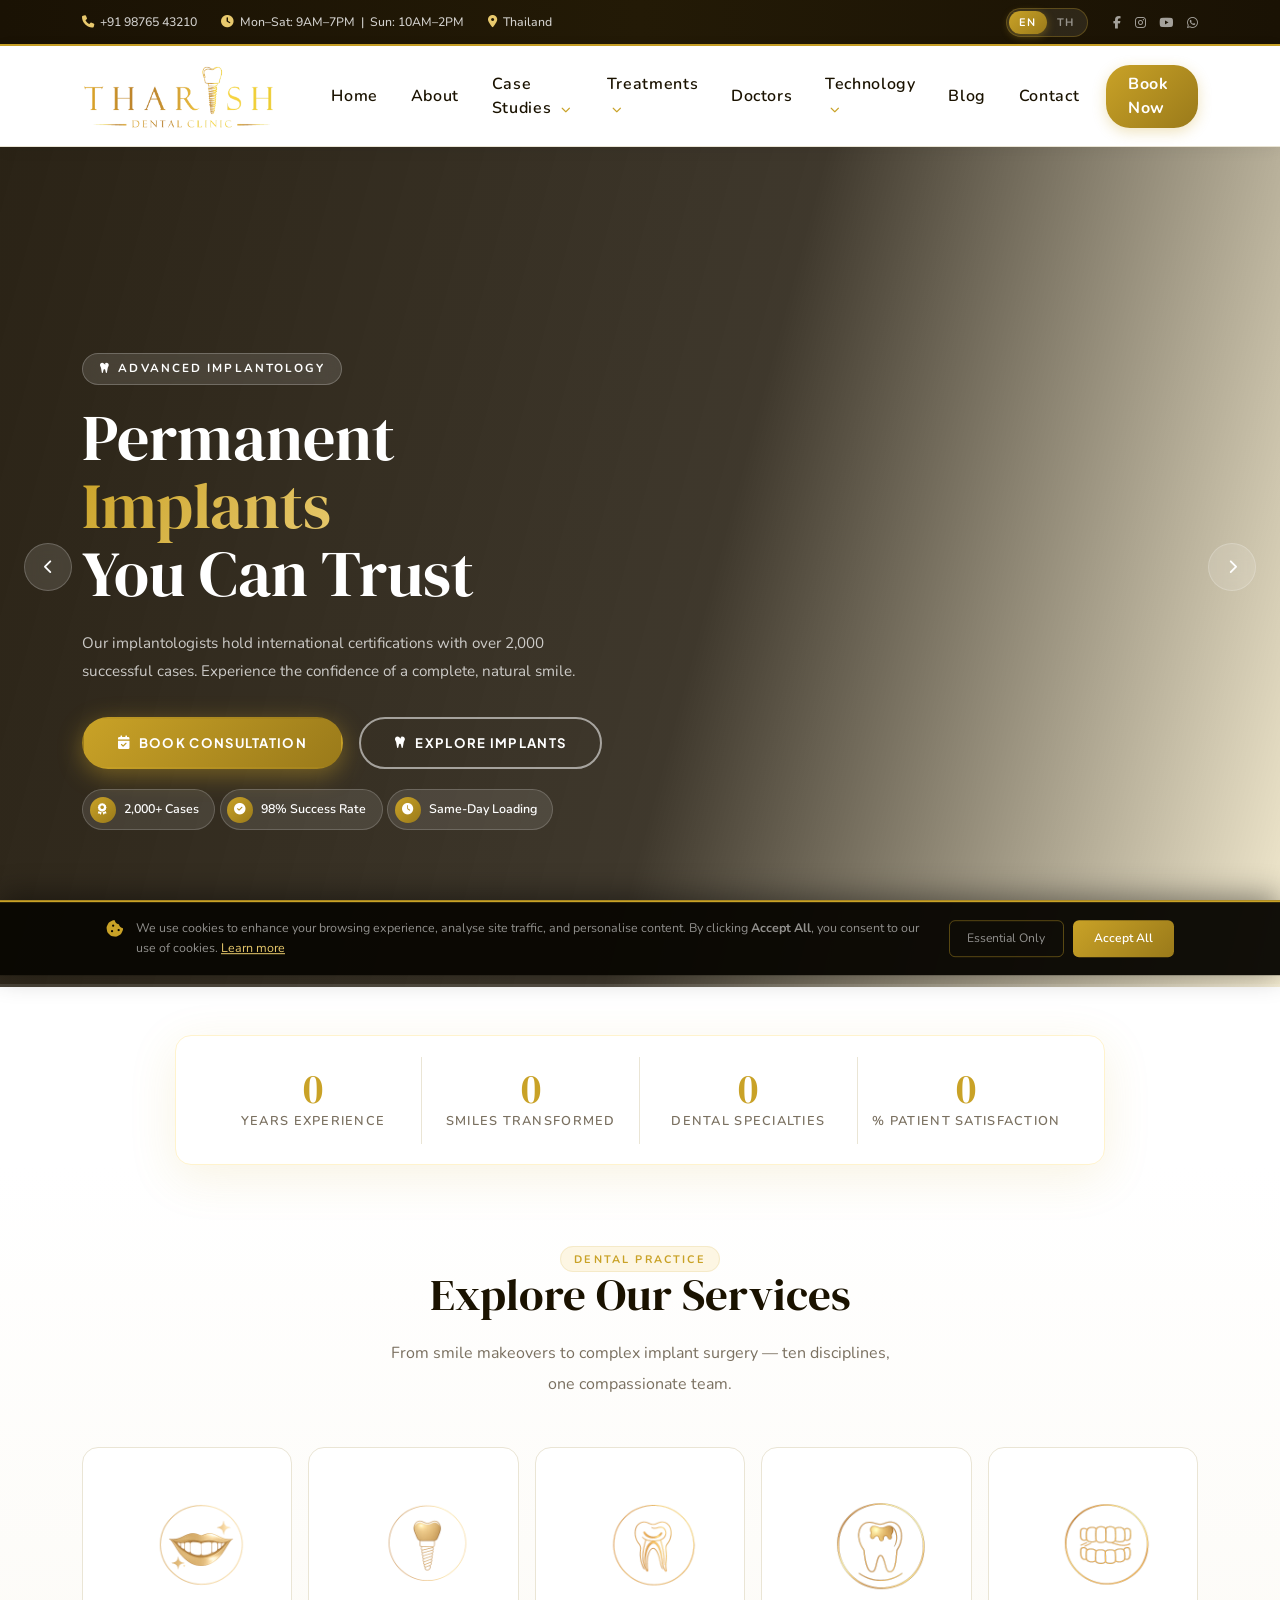
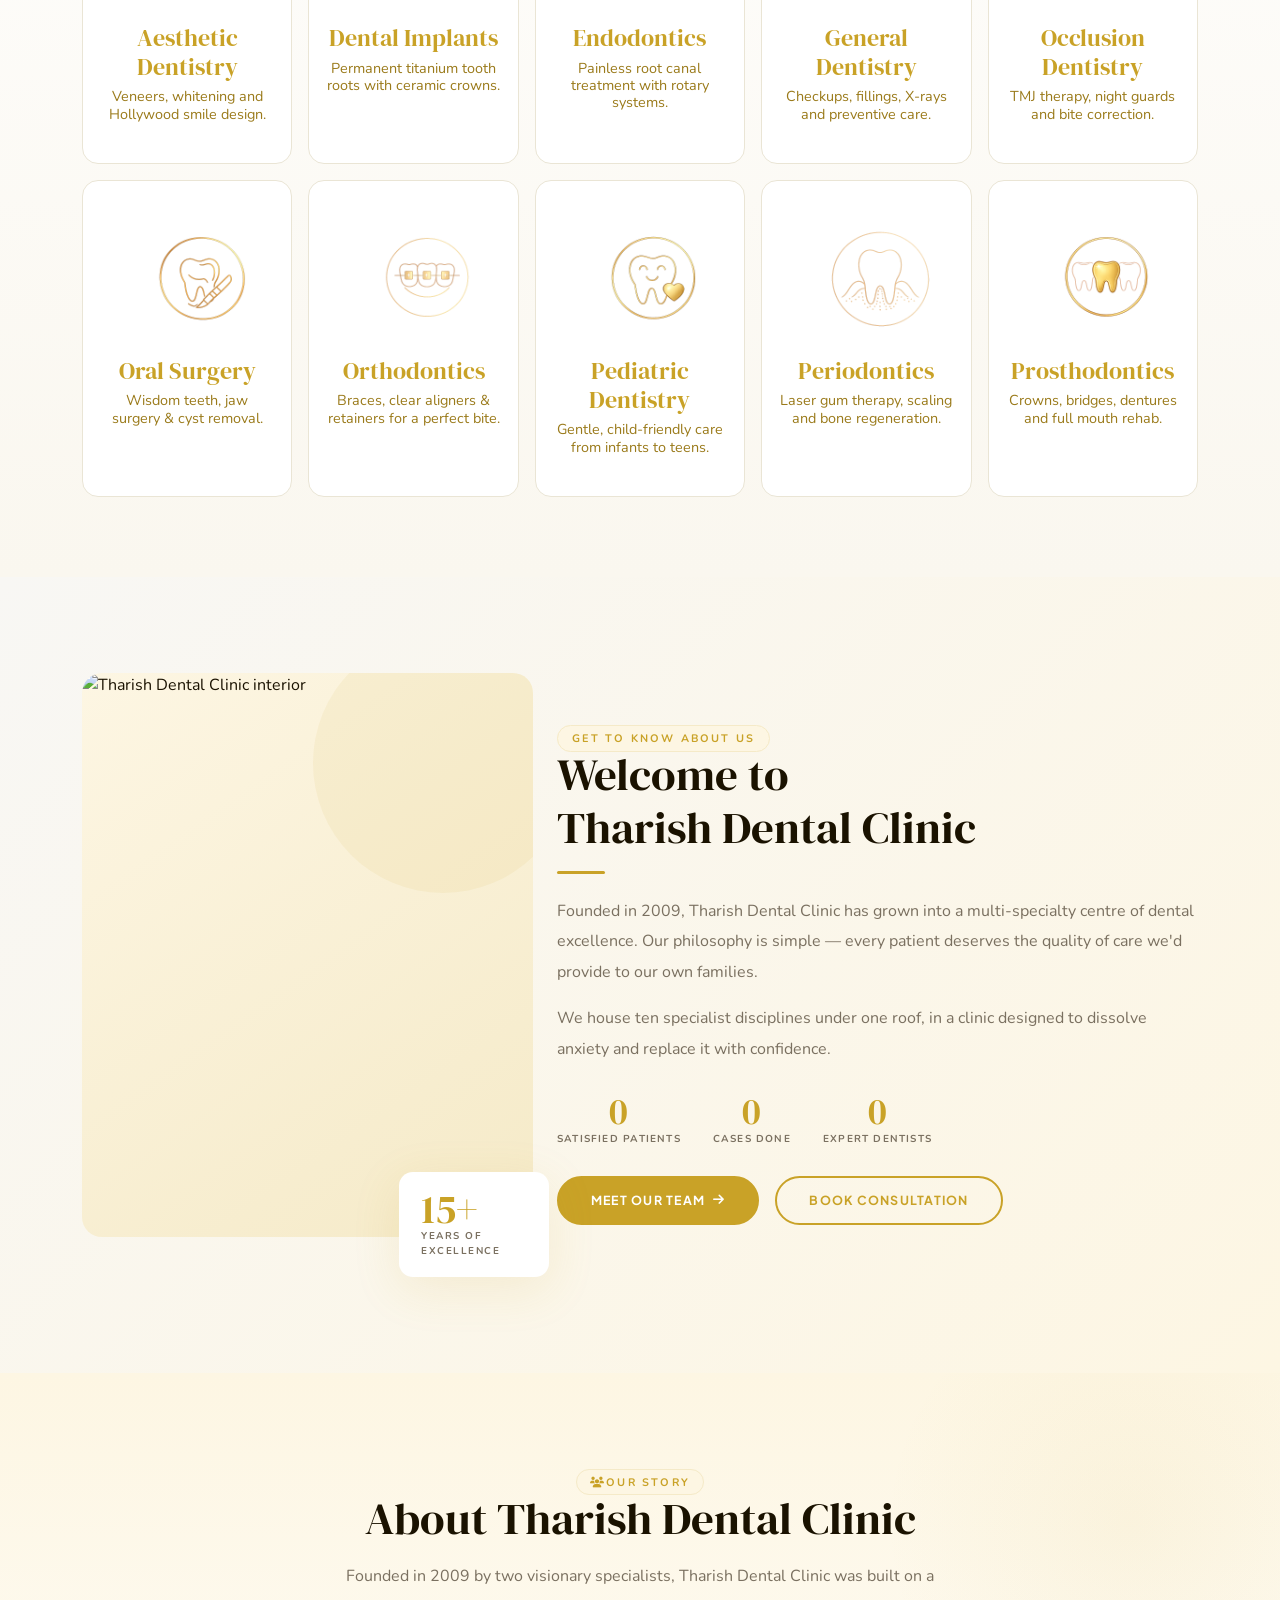
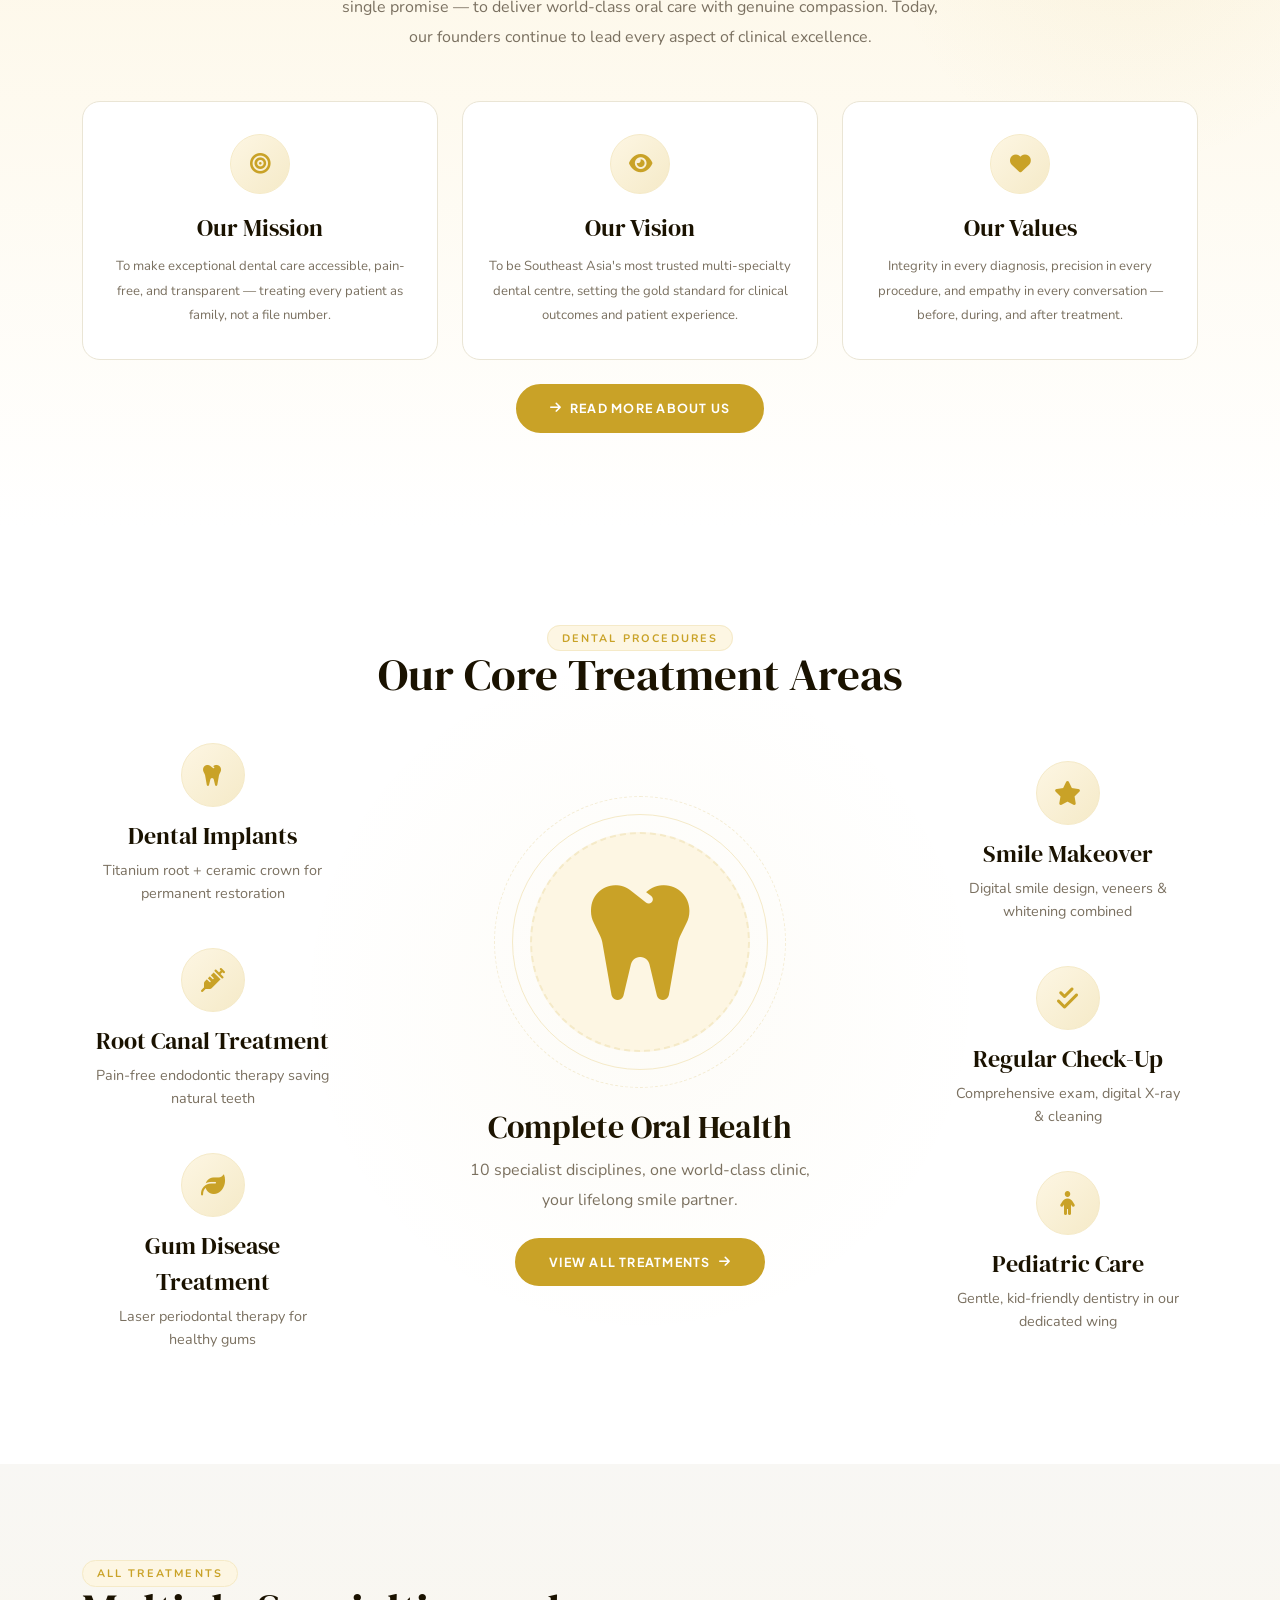
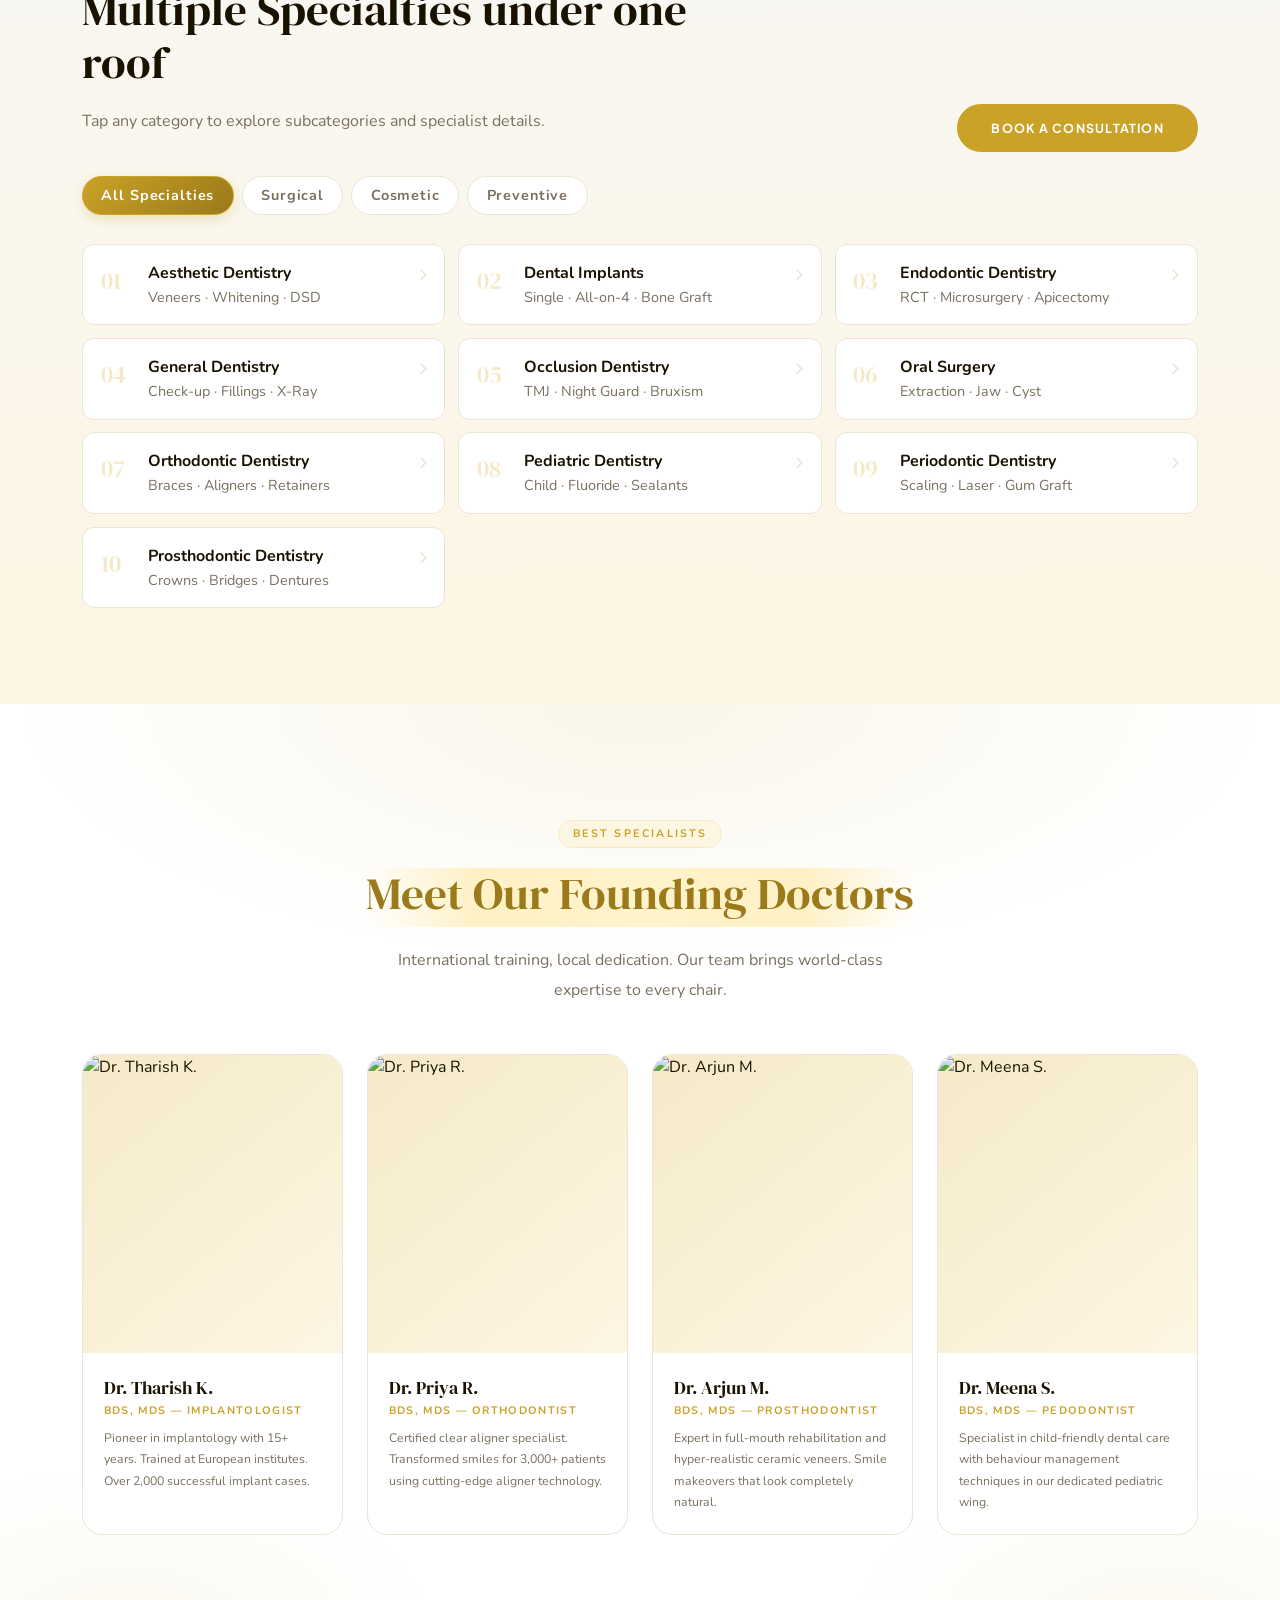
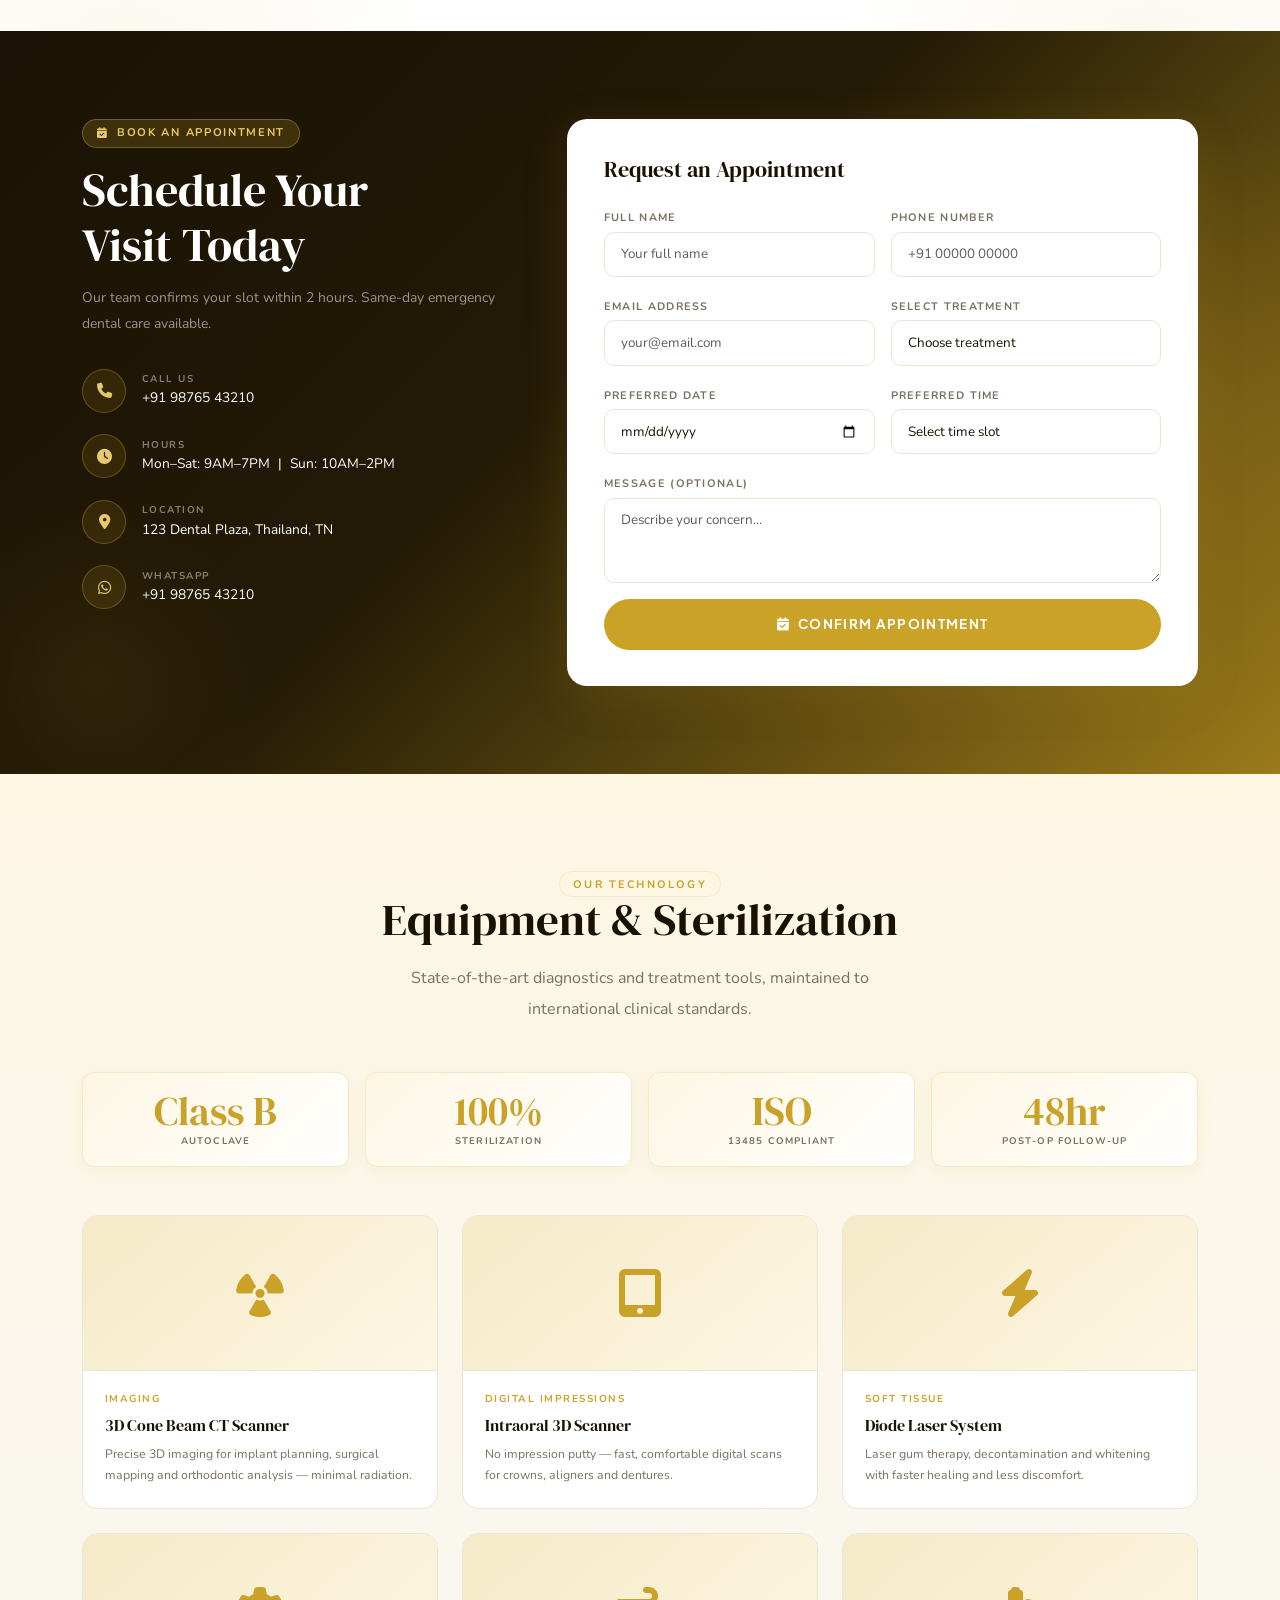
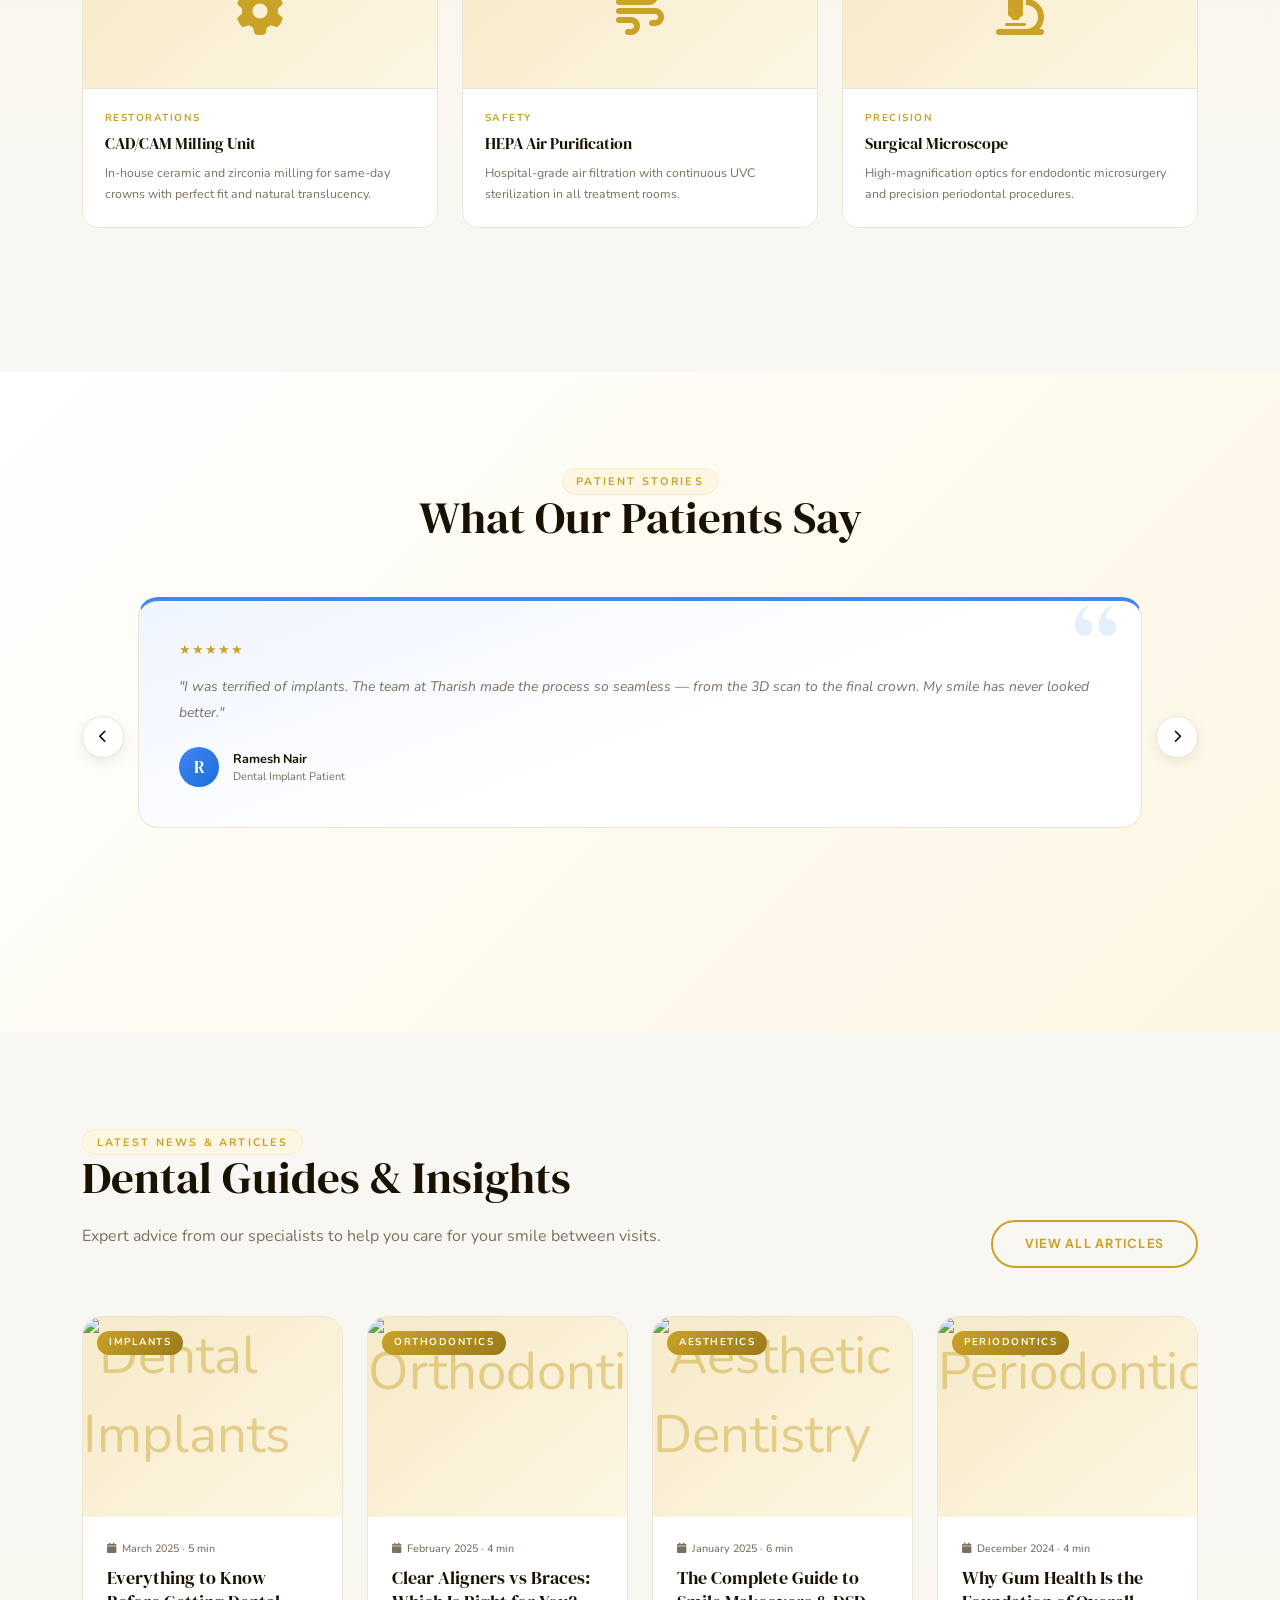
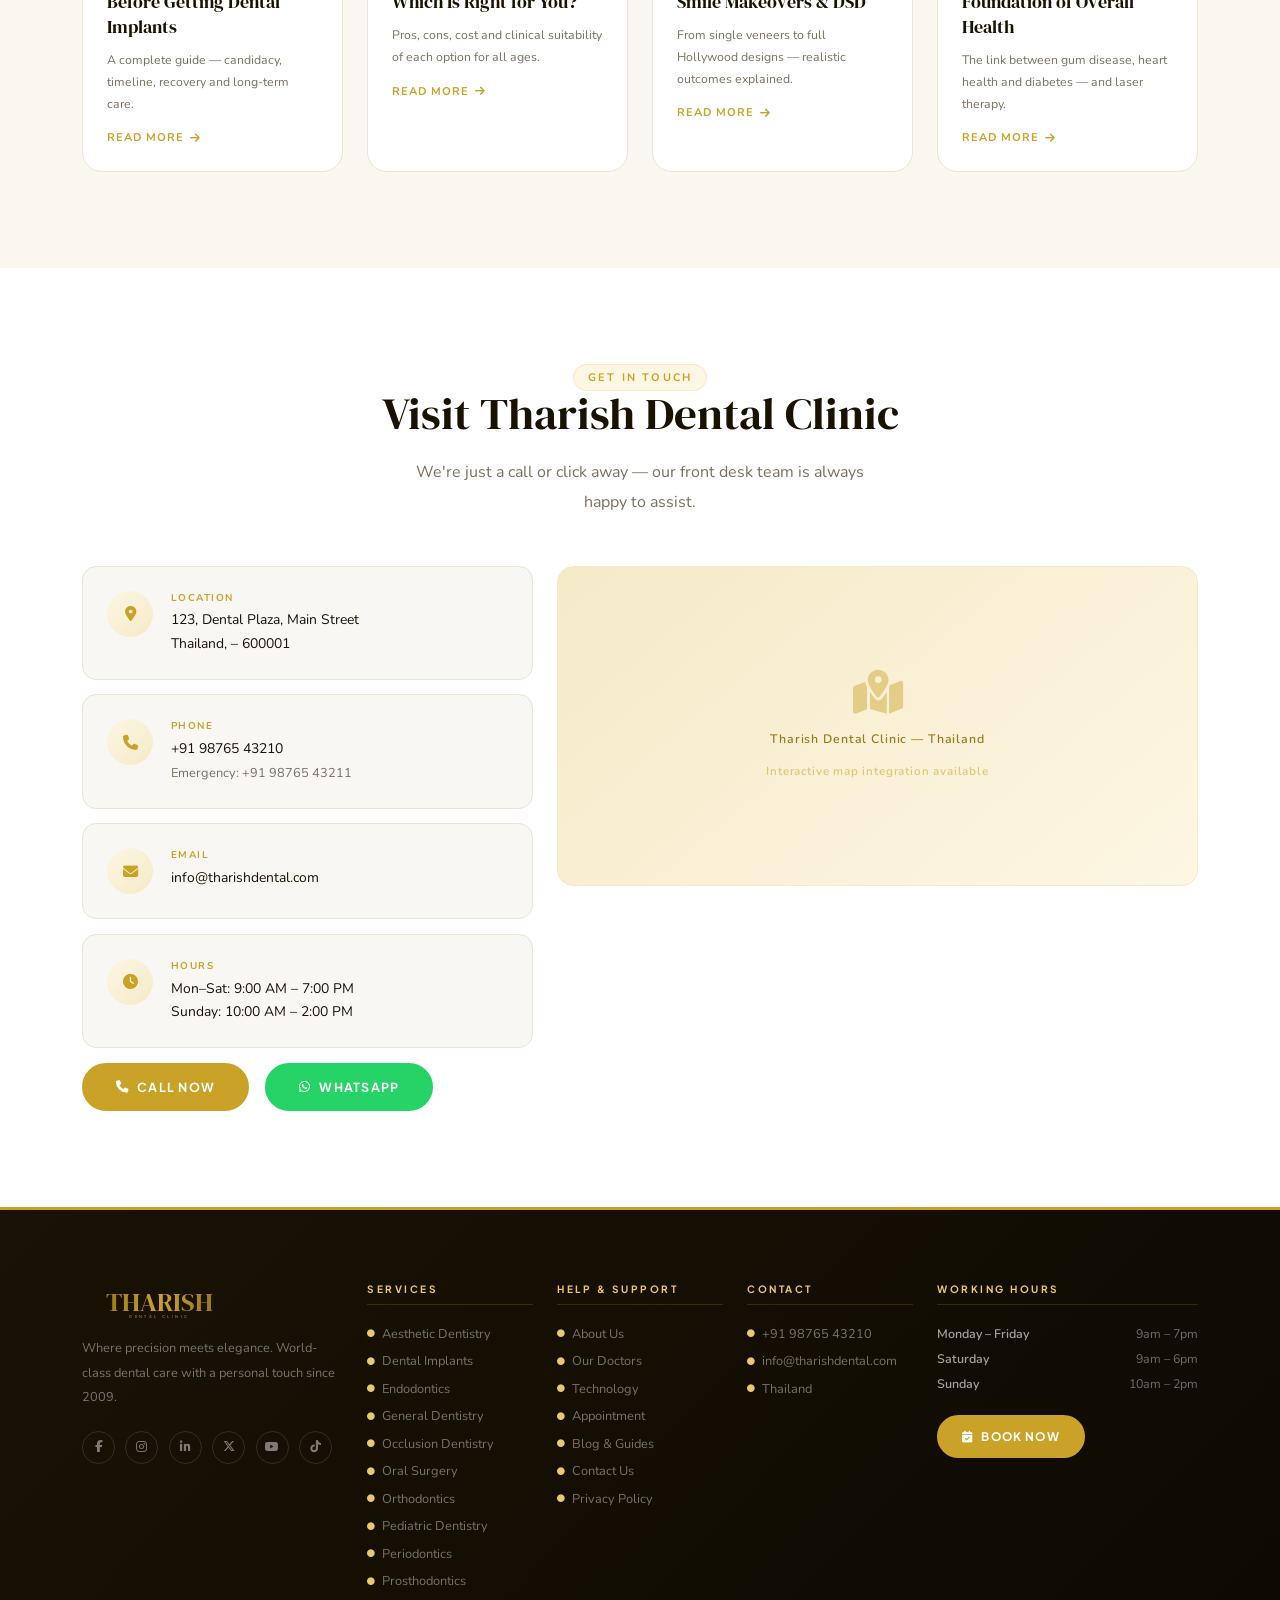
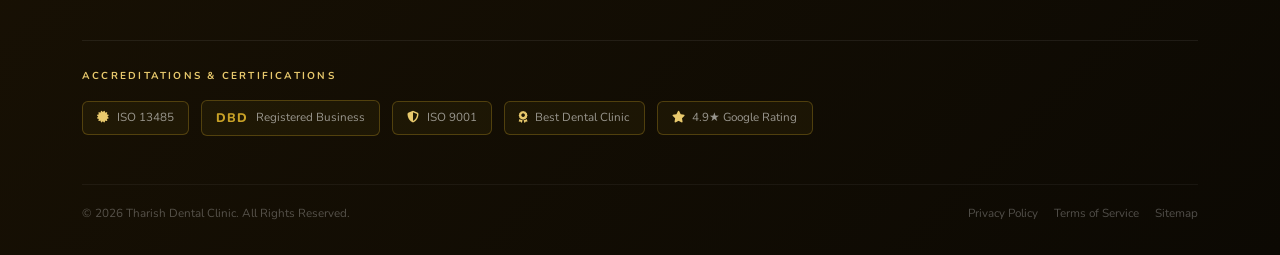
==== commit ecfec1a5: "new" ====
--- a/index.html
+++ b/index.html
@@ -390,70 +390,70 @@
       <div class="row g-3 services-grid">
         <div class="col-6 col-md-3 col-lg-3 rv d1">
           <div class="svc">
-            <div class="svc-ic"><i class="fas fa-star"></i></div>
+            <div class="svc-ic"><img src="assets/images/asthetic.png" alt="Aesthetic Dentistry"></div>
             <div class="svc-ttl">Aesthetic Dentistry</div>
             <div class="svc-dsc">Veneers, whitening and Hollywood smile design.</div>
           </div>
         </div>
         <div class="col-6 col-md-3 col-lg-3 rv d2">
           <div class="svc">
-            <div class="svc-ic"><i class="fas fa-tooth"></i></div>
+            <div class="svc-ic"><img src="assets/images/implant.png" alt="Dental Implants"></div>
             <div class="svc-ttl">Dental Implants</div>
             <div class="svc-dsc">Permanent titanium tooth roots with ceramic crowns.</div>
           </div>
         </div>
         <div class="col-6 col-md-3 col-lg-3 rv d3">
           <div class="svc">
-            <div class="svc-ic"><i class="fas fa-syringe"></i></div>
+            <div class="svc-ic"><img src="assets/images/endontic.png" alt="Endodontics"></div>
             <div class="svc-ttl">Endodontics</div>
             <div class="svc-dsc">Painless root canal treatment with rotary systems.</div>
           </div>
         </div>
         <div class="col-6 col-md-3 col-lg-3 rv d4">
           <div class="svc">
-            <div class="svc-ic"><i class="fas fa-check-double"></i></div>
+            <div class="svc-ic"><img src="assets/images/general.png" alt="General Dentistry"></div>
             <div class="svc-ttl">General Dentistry</div>
             <div class="svc-dsc">Checkups, fillings, X-rays and preventive care.</div>
           </div>
         </div>
         <div class="col-6 col-md-3 col-lg-3 rv d1">
           <div class="svc">
-            <div class="svc-ic"><i class="fas fa-shield-alt"></i></div>
+            <div class="svc-ic"><img src="assets/images/occulsion.png" alt="Occlusion Dentistry"></div>
             <div class="svc-ttl">Occlusion Dentistry</div>
             <div class="svc-dsc">TMJ therapy, night guards and bite correction.</div>
           </div>
         </div>
         <div class="col-6 col-md-3 col-lg-3 rv d2">
           <div class="svc">
-            <div class="svc-ic"><i class="fas fa-teeth-open"></i></div>
+            <div class="svc-ic"><img src="assets/images/oral.png" alt="Oral Surgery"></div>
             <div class="svc-ttl">Oral Surgery</div>
             <div class="svc-dsc">Wisdom teeth, jaw surgery &amp; cyst removal.</div>
           </div>
         </div>
         <div class="col-6 col-md-3 col-lg-3 rv d3">
           <div class="svc">
-            <div class="svc-ic"><i class="fas fa-smile"></i></div>
+            <div class="svc-ic"><img src="assets/images/orthodontic.png" alt="Orthodontics"></div>
             <div class="svc-ttl">Orthodontics</div>
             <div class="svc-dsc">Braces, clear aligners &amp; retainers for a perfect bite.</div>
           </div>
         </div>
         <div class="col-6 col-md-3 col-lg-3 rv d4">
           <div class="svc">
-            <div class="svc-ic"><i class="fas fa-child"></i></div>
+            <div class="svc-ic"><img src="assets/images/pediatric.png" alt="Pediatric Dentistry"></div>
             <div class="svc-ttl">Pediatric Dentistry</div>
             <div class="svc-dsc">Gentle, child-friendly care from infants to teens.</div>
           </div>
         </div>
         <div class="col-6 col-md-3 col-lg-3 rv d1">
           <div class="svc">
-            <div class="svc-ic"><i class="fas fa-leaf"></i></div>
+            <div class="svc-ic"><img src="assets/images/perodontic.png" alt="Periodontics"></div>
             <div class="svc-ttl">Periodontics</div>
             <div class="svc-dsc">Laser gum therapy, scaling and bone regeneration.</div>
           </div>
         </div>
         <div class="col-6 col-md-3 col-lg-3 rv d2">
           <div class="svc">
-            <div class="svc-ic"><i class="fas fa-crown"></i></div>
+            <div class="svc-ic"><img src="assets/images/prostho.png" alt="Prosthodontics"></div>
             <div class="svc-ttl">Prosthodontics</div>
             <div class="svc-dsc">Crowns, bridges, dentures and full mouth rehab.</div>
           </div>
--- a/assets/style.css
+++ b/assets/style.css
@@ -70,7 +70,8 @@
     line-height: 1.18;
     color: var(--text)
 }
-p{
+
+p {
     line-height: 1.1;
 }
 
@@ -562,7 +563,7 @@
         padding: .6rem 0 !important;
     }
 
-    .dropdown.show > .treat-drop {
+    .dropdown.show>.treat-drop {
         display: block !important;
     }
 
@@ -591,7 +592,7 @@
         transition: max-height .25s ease, opacity .2s ease !important;
     }
 
-    .treat-has-sub.expanded > .treat-submenu {
+    .treat-has-sub.expanded>.treat-submenu {
         visibility: visible !important;
         opacity: 1 !important;
         pointer-events: auto !important;
@@ -600,7 +601,7 @@
         max-height: 600px !important;
     }
 
-    .treat-has-sub.expanded > .dropdown-item {
+    .treat-has-sub.expanded>.dropdown-item {
         background: var(--gold-pale);
         color: var(--gold-dk);
     }
@@ -963,26 +964,36 @@
 }
 
 .svc-ic {
-    width: 66px;
-    height: 66px;
+    width: 200px;
+    height: 120px;
     border-radius: 50%;
-    background: linear-gradient(135deg, var(--gold-pale), var(--gold-soft));
-    display: flex;
+    /* background: linear-gradient(135deg, var(--gold-pale), var(--gold-soft)); */
+    /* display: flex; */
     align-items: center;
     justify-content: center;
     margin: 0 auto 1rem;
-    font-size: 1.45rem;
+    /* font-size: 1.45rem; */
     color: var(--gold);
     transition: all .35s;
-    border: 1.5px solid var(--gold-soft)
-}
-
-.svc:hover .svc-ic {
+    /* border: 1.5px solid var(--gold-soft); */
+}
+
+.svc-ic img {
+    width: 100%;
+    height: 100%;
+    object-fit: contain;
+}
+
+/* .svc:hover .svc-ic {
     background: linear-gradient(135deg, var(--gold), var(--gold-dk));
     color: #fff;
     border-color: var(--gold);
     box-shadow: 0 6px 18px rgba(201, 162, 39, .35)
-}
+} */
+
+/* .svc:hover .svc-ic img {
+    filter: brightness(0) invert(1);
+} */
 
 .svc-ttl {
     font-family: 'DM Serif Display', serif;
@@ -2909,9 +2920,11 @@
     border-top: 4px solid #4285F4;
     background: linear-gradient(160deg, #eef4ff 0%, #fff 55%)
 }
+
 #testimonials .testi-swiper .swiper-slide:nth-child(7n+1) .testi-av {
     background: linear-gradient(135deg, #4285F4, #1a6ed8)
 }
+
 #testimonials .testi-swiper .swiper-slide:nth-child(7n+1) .testi::before {
     color: rgba(66, 133, 244, .14)
 }
@@ -2921,9 +2934,11 @@
     border-top: 4px solid #EA4335;
     background: linear-gradient(160deg, #fff0ef 0%, #fff 55%)
 }
+
 #testimonials .testi-swiper .swiper-slide:nth-child(7n+2) .testi-av {
     background: linear-gradient(135deg, #EA4335, #b71c1c)
 }
+
 #testimonials .testi-swiper .swiper-slide:nth-child(7n+2) .testi::before {
     color: rgba(234, 67, 53, .14)
 }
@@ -2933,9 +2948,11 @@
     border-top: 4px solid #34A853;
     background: linear-gradient(160deg, #edfaf2 0%, #fff 55%)
 }
+
 #testimonials .testi-swiper .swiper-slide:nth-child(7n+3) .testi-av {
     background: linear-gradient(135deg, #34A853, #1b5e20)
 }
+
 #testimonials .testi-swiper .swiper-slide:nth-child(7n+3) .testi::before {
     color: rgba(52, 168, 83, .14)
 }
@@ -2945,10 +2962,12 @@
     border-top: 4px solid #FBBC05;
     background: linear-gradient(160deg, #fffbea 0%, #fff 55%)
 }
+
 #testimonials .testi-swiper .swiper-slide:nth-child(7n+4) .testi-av {
     background: linear-gradient(135deg, #FBBC05, #e65100);
     color: #fff
 }
+
 #testimonials .testi-swiper .swiper-slide:nth-child(7n+4) .testi::before {
     color: rgba(251, 188, 5, .18)
 }
@@ -2958,9 +2977,11 @@
     border-top: 4px solid #9C27B0;
     background: linear-gradient(160deg, #f9eeff 0%, #fff 55%)
 }
+
 #testimonials .testi-swiper .swiper-slide:nth-child(7n+5) .testi-av {
     background: linear-gradient(135deg, #9C27B0, #4a0072)
 }
+
 #testimonials .testi-swiper .swiper-slide:nth-child(7n+5) .testi::before {
     color: rgba(156, 39, 176, .13)
 }
@@ -2970,9 +2991,11 @@
     border-top: 4px solid #00ACC1;
     background: linear-gradient(160deg, #e8fbfd 0%, #fff 55%)
 }
+
 #testimonials .testi-swiper .swiper-slide:nth-child(7n+6) .testi-av {
     background: linear-gradient(135deg, #00ACC1, #006064)
 }
+
 #testimonials .testi-swiper .swiper-slide:nth-child(7n+6) .testi::before {
     color: rgba(0, 172, 193, .14)
 }
@@ -2982,9 +3005,11 @@
     border-top: 4px solid #FF5722;
     background: linear-gradient(160deg, #fff3ef 0%, #fff 55%)
 }
+
 #testimonials .testi-swiper .swiper-slide:nth-child(7n+7) .testi-av {
     background: linear-gradient(135deg, #FF5722, #bf360c)
 }
+
 #testimonials .testi-swiper .swiper-slide:nth-child(7n+7) .testi::before {
     color: rgba(255, 87, 34, .14)
 }
